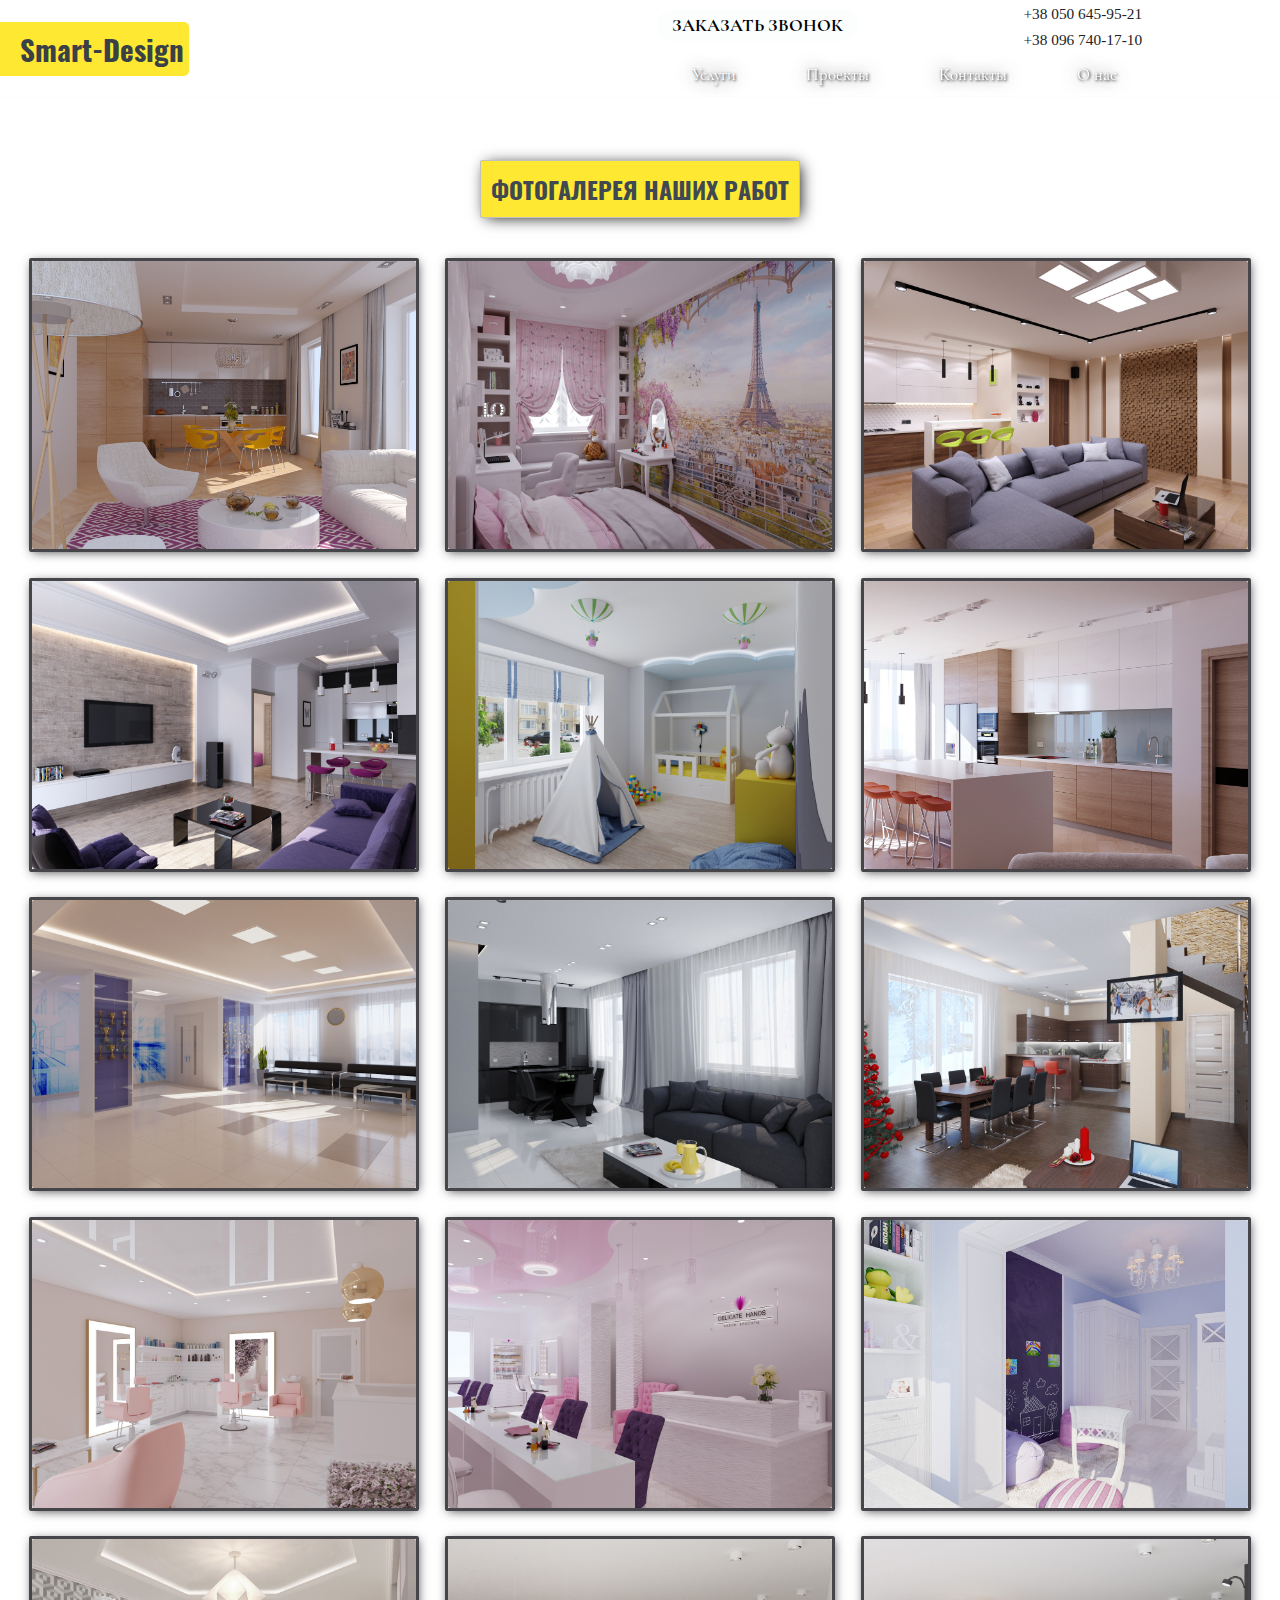
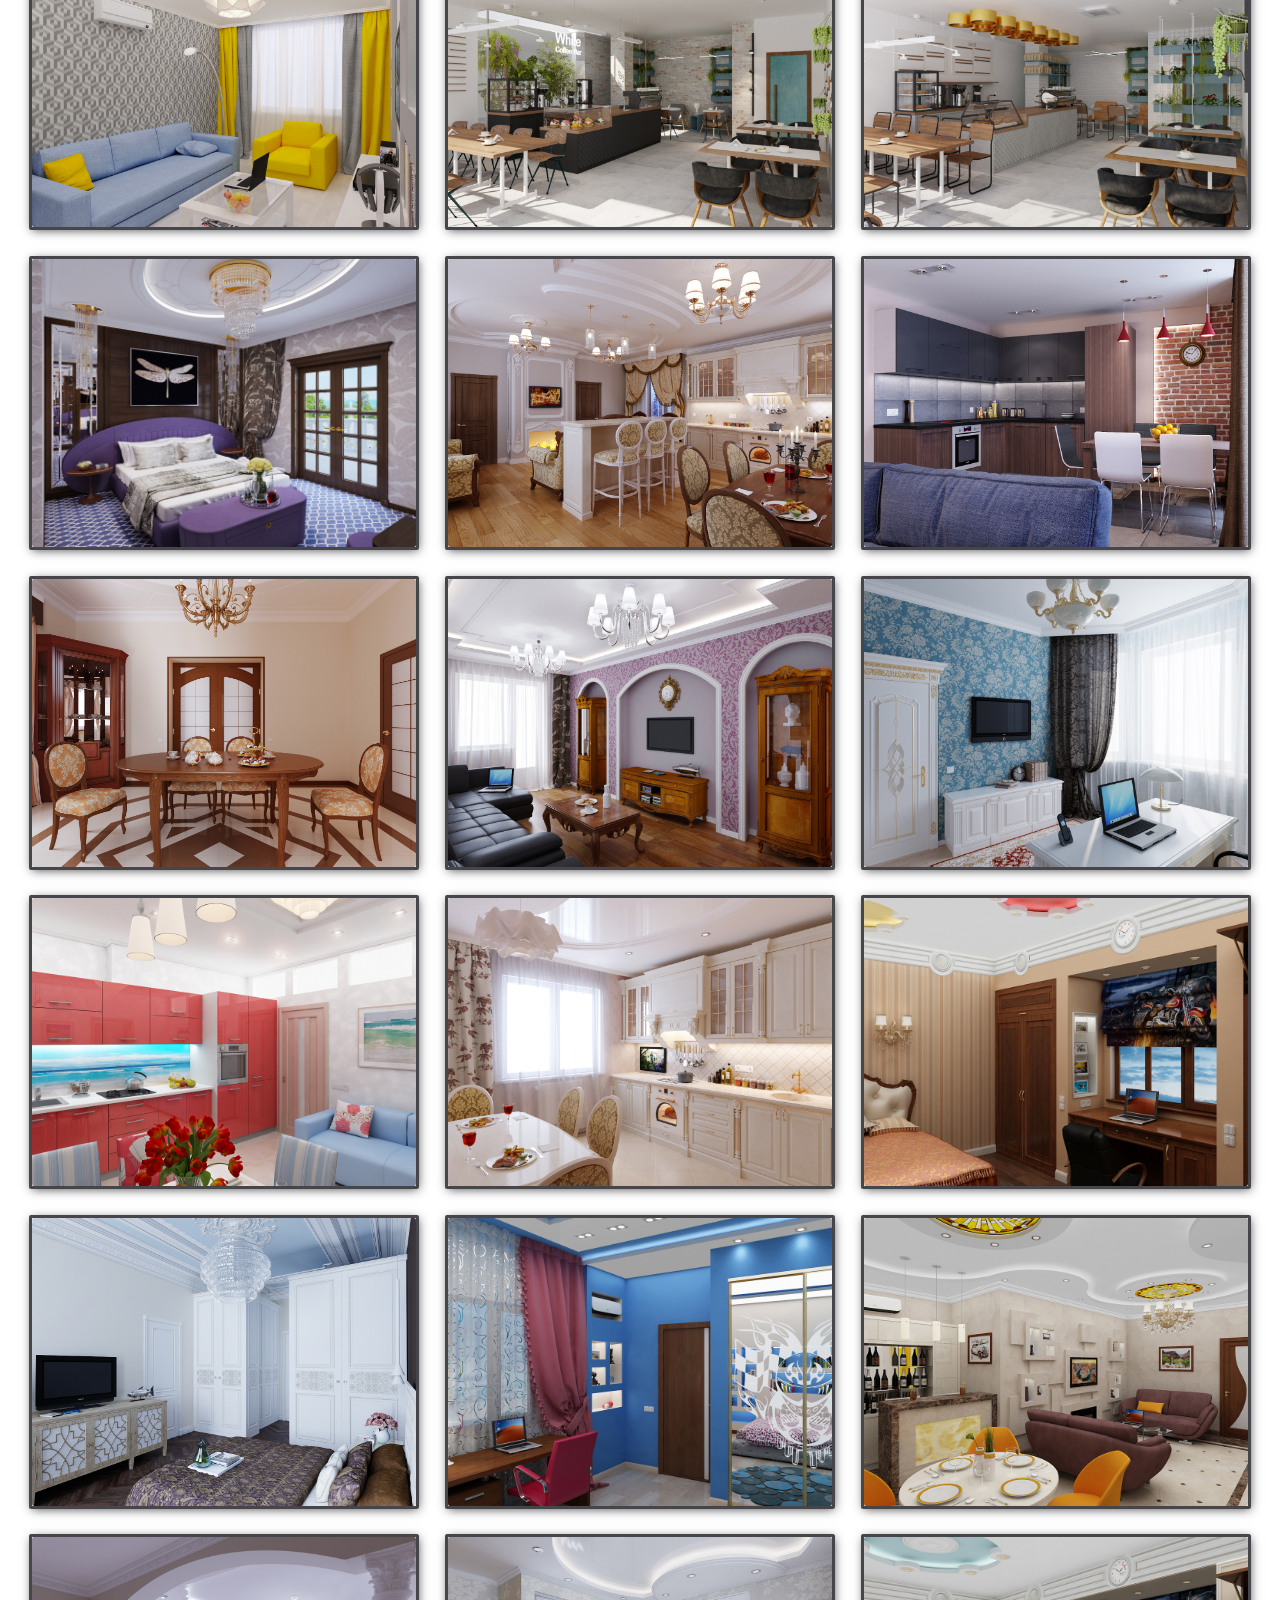
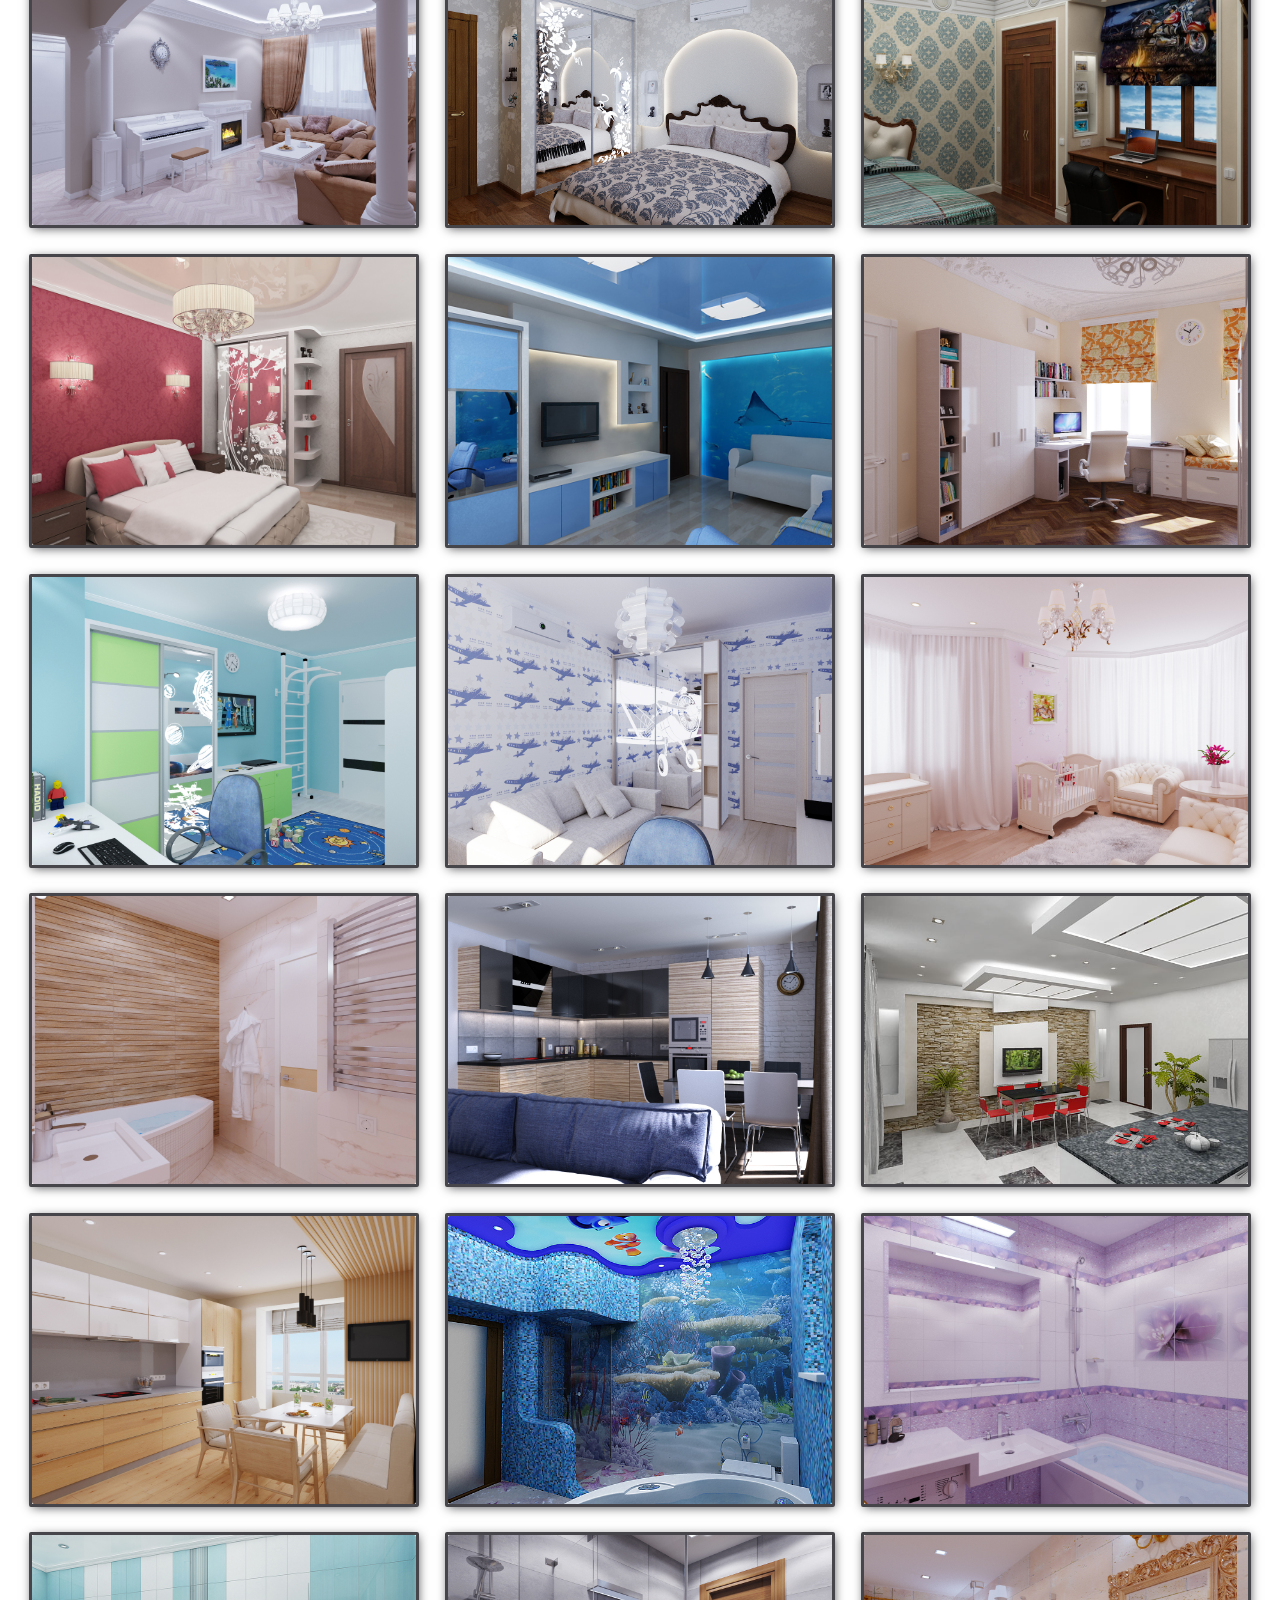
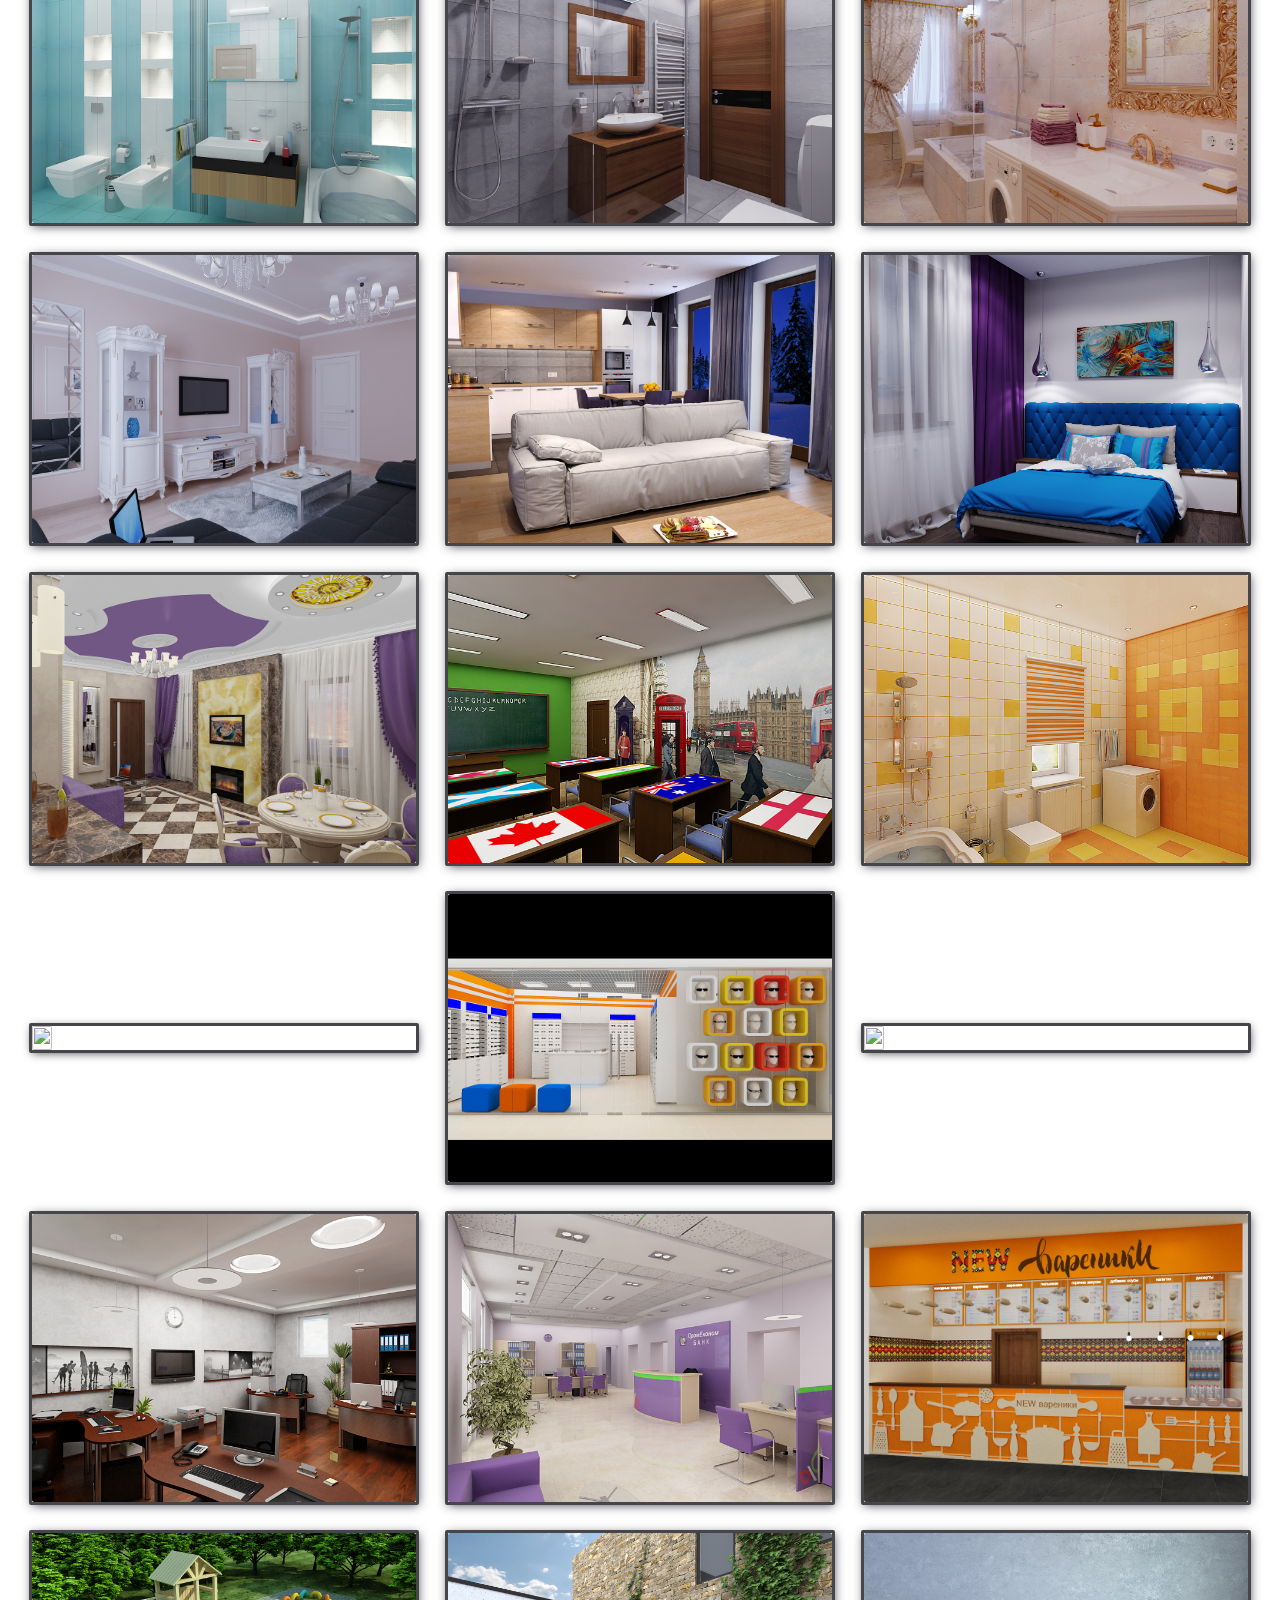
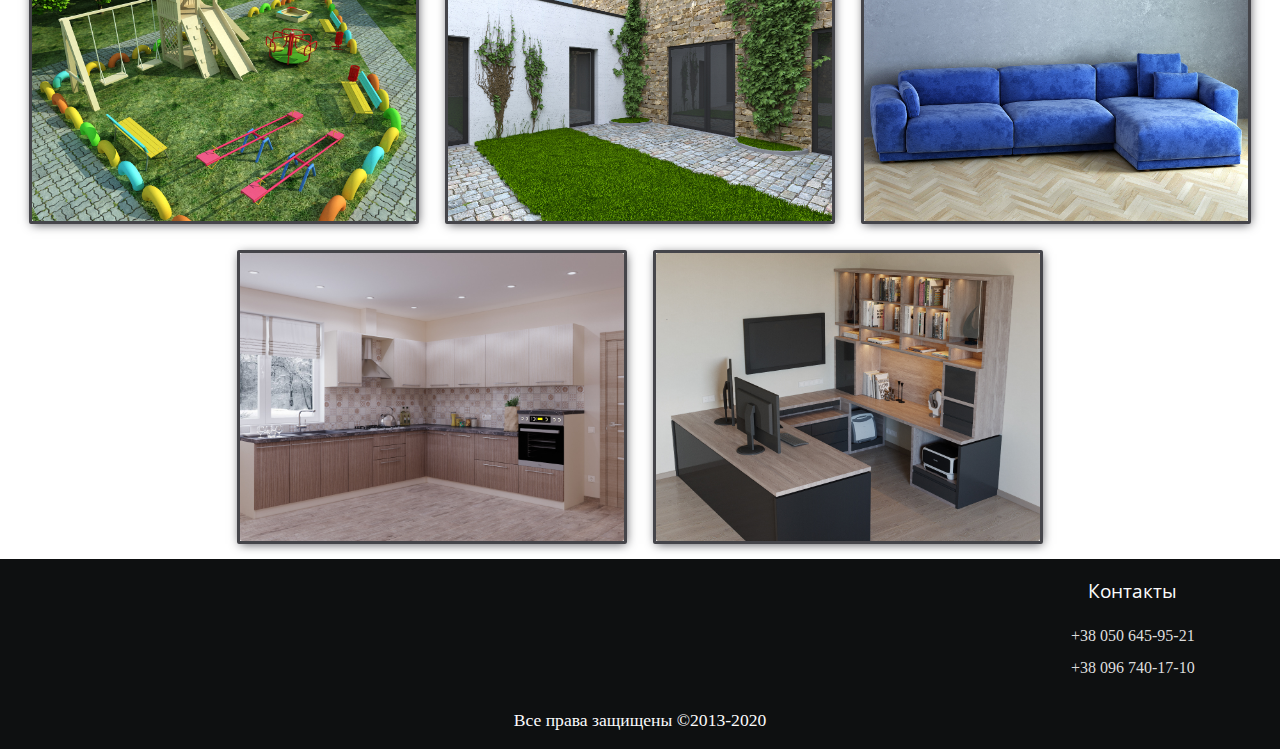
==== projects.index.html @ 676ca0ef "im commit" ====
<!DOCTYPE html>
<html lang="en">
<head>
	<meta charset="UTF-8">
	<title>Projects</title>
	<link rel="stylesheet" href="css/projects.style.css">
 	<link rel="stylesheet" href="css/fonts.css">
 	<link rel="stylesheet" href="css/fonts.css">
 	<link rel="stylesheet" href="css/jquery.fancybox.min.css" />
    <link rel="stylesheet" href="css/pushyMenu.css">
    <link rel="stylesheet" href="css/media.css">
</head>

<body>
	
	<header class="site-header push">  
    <div class="LogoMobile"><a href="/">Smart-Design</a></div>
    <nav class="menu">
        <div class="logoandAll">
        <div class="mainLogo"><h1><a href="/">Smart-Design</a></h1></div>
      
          <div class="dws-menu">
            <div class="phoneform">
              <span class="buttonn"><a href="#popup4" class="fill">Заказать звонок</a></span>
              <div class="phoneColor">
                <a href="tel:+38(050)645-95-21">+38 050 645-95-21</a><br>
                <a href="tel:+38(096)740-17-10">+38 096 740-17-10</a>
              </div>
            </div>

            <ul class="dws-main">
                <li class="services"><a href="#" class="btn btn-2">Услуги</a>
                    <ul class="sub1">
                             <li><a href="#" class="btn btn-4"><span>Дизайн Интерьера</span></a></li>
                             <li class="subb1"><a href="#" class="btn btn-4"><span>Изготовление Мебели</span></a>
                            <ul id="subb2">
                                <li><a href="#">Шкафы Купе</a></li>
                                <li><a href="#">Кухни</a></li>
                                <li><a href="#">Компьютерные столы</a></li>
                                <li><a href="#">Торговое оборудование</a></li>
                            </ul>
                    </li><!--- furniture --->
                    <li class="repairs"><a href="#" class="btn btn-4"><span>Ремонт</span></a>
                            <ul class="sub3">
                                <li><a href="#">Ремонт квартир</a></li> 
                            <li><a href="#">Ремонт офисов</a></li> 
                                <li><a href="#">Отделочные работы</a></li>
                                <li><a href="#">Гипсокартонные конструкции</a></li>
                                <li><a href="#">Натяжные потолки</a></li>
                            </ul>
                        </li>
                </ul>
              </li>
                  <li><a href="projects.index.html" class="btn btn-2">Проекты</a></li>
                      <li><a href="#" class="btn btn-2">Контакты</a></li>
                      <li><a href="#" class="btn btn-2">О нас</a></li>
                </ul>   
          
            
          </div><!-- dws-menu -->
      </div><!--- logoandAll --->
    </nav>
	</header>


    <div class="wrapback"></div>
<div class="wrapper">
<div class="wrap">

    <!-- Site Overlay -->
        <div class="site-overlay"></div>
  
          <!-- Menu Button -->
            <button class="menu-btn">&#9776;</button>
  
        <!-- Pushy Menu -->
        <nav class="pushy pushy-left" data-focus="#first-link">
            <div class="pushy-content">
                <ul>
                    <li class="pushy-submenu">
                        <button id="first-link">Услуги</button>
                        <ul>
                            <li ><a class="pushy-link" href="#">Дизайн интерьера</a></li>
                            <li class="pushy-submenu">
                                <button>Изготовление мебели</button>
                                <ul>
                                    <li class="pushy-link"><a href="#">Шкафы купе</a></li>
                                    <li class="pushy-link"><a href="#">Кухни</a></li>
                                    <li class="pushy-link"><a href="#">Компьютерные столы</a></li>
                                    <li class="pushy-link"><a href="#">Торговое оборудование</a></li>
                                </ul>
                            </li>
                            <li class="pushy-submenu">
                                <button>Ремонт</button>
                                <ul>
                                    <li><a class="pushy-link" href="#">Ремонт квартир</a></li> 
                                    <li><a class="pushy-link" href="#">Ремонт офисов</a></li> 
                                    <li><a class="pushy-link" href="#">Отделочные работы</a></li>
                                    <li><a class="pushy-link" href="#">Гипсокартонные конструкции</a></li>
                                    <li><a class="pushy-link" href="#">Натяжные потолки</a></li>
                                </ul>
                            </li>
                        </ul>
                    </li>
                    <li class="pushy-link"><a href="projects.index.html">Проекты</a></li>
                    <li class="pushy-link"><a href="#">Контакты</a></li>
                    <li class="pushy-link"><a href="#">О нас</a></li>
                </ul>
            </div>
        </nav>

	<div id="popup4" class="overlay">
          <div class="popup2">
            <h2>Оставьте Ваш номер и мы Вам перезвоним!</h2>
              <a class="close" href="#">&times;</a>
              <div class="contentss2">

                  <div class="col-sm-4">
                    <form action="" method="POST">

                      <div class="form-group">
                        <label for=""></label>
                        <input type="text" class="form-control" id="" name="user_name" placeholder="Ваше имя">
                      </div>
                    
                      <div class="form-group">
                        <label for=""></label>
                        <input type="number" class="form-control" id="" name="user_phone" placeholder="Ваш номер">
                      </div>
                    
                      <button type="submit" class="pulse">Отправить заявку</button>
                    </form>
                  </div><!-- .col-sm-4 -->
              </div>
          </div><!--- popup --->
        </div><!--- popup4 --->

        

       

    <a name="PhotoGallery"></a>
	<div class="project"><h2>Фотогалерея наших работ</h2></div>
    <!--  Links of Gallery  -->
<div class="gallery">
    <div class="gblock1">
        <div class="descr">
            <a class="title" data-caption="Фото 1" href="img/DesignFlats/LivingRoom/01.jpg" data-fancybox="gallery1"><p>Гостинная</p><p>32м2</p></a>
            <img src="img/DesignFlats/LivingRoom/01.jpg">
        </div>
            <span>
                <a data-caption="Фото 2" data-fancybox="gallery1" href="img/DesignFlats/LivingRoom/02.jpg">
                <img src="img/DesignFlats/LivingRoom/02.jpg"></a>
            </span>
            <span>
                <a data-caption="Фото 3" data-fancybox="gallery1" href="img/DesignFlats/LivingRoom/03.jpg">
                <img src="img/DesignFlats/LivingRoom/03.jpg"></a>
            </span>
            <span>
                <a data-caption="Фото 4" data-fancybox="gallery1" href="img/DesignFlats/LivingRoom/04.jpg">
                <img src="img/DesignFlats/LivingRoom/04.jpg"></a>
            </span>
            <span>
                <a data-caption="Фото 5" data-fancybox="gallery1" href="img/DesignFlats/LivingRoom/05.jpg">
                <img src="img/DesignFlats/LivingRoom/05.jpg"></a>
            </span>
            <span>
                <a data-caption="Фото 6" data-fancybox="gallery1" href="img/DesignFlats/LivingRoom/06.jpg">
                <img src="img/DesignFlats/LivingRoom/06.jpg"></a>
            </span>
        </div>

    <div class="gblock2">
        <div class="descr">
            <a class="title" data-caption="Фото 1" data-fancybox="gallery2"  href="img/DesignFlats/childrenRoom/01.jpg">
            <p>Детская для девочки</p><p>15м2</p></a><img src="img/DesignFlats/childrenRoom/01.jpg">
        </div>
            <span>
                <a data-caption="Фото 2" data-fancybox="gallery2" href="img/DesignFlats/childrenRoom/02.jpg">
                <img src="img/DesignFlats/childrenRoom/02.jpg"></a>
            </span>
            <span>
                <a data-caption="Фото 3" data-fancybox="gallery2" href="img/DesignFlats/childrenRoom/03.jpg">
                <img src="img/DesignFlats/childrenRoom/03.jpg"></a>
            </span>
            <span>
                <a data-caption="Фото 4" data-fancybox="gallery2" href="img/DesignFlats/childrenRoom/04.jpg">
                <img src="img/DesignFlats/childrenRoom/04.jpg"></a>
            </span>
            <span>
                <a data-caption="Фото 5" data-fancybox="gallery2" href="img/DesignFlats/childrenRoom/05.jpg">
                <img src="img/DesignFlats/childrenRoom/05.jpg"></a>
            </span>
            <span>
                <a data-caption="Фото 6" data-fancybox="gallery2" href="img/DesignFlats/childrenRoom/06.jpg">
                <img src="img/DesignFlats/childrenRoom/06.jpg"></a>
            </span>
    </div>

    <div class="gblock3">
        <div class="descr">
            <a class="title" data-caption="Фото 1" data-fancybox="gallery3"  href="img/DesignFlats/LivingRoom2/02.jpg">
            <p>Гостинная</p><p>15м2</p></a><img src="img/DesignFlats/LivingRoom2/02.jpg">
        </div>
            <span>
                <a data-caption="Фото 2" data-fancybox="gallery3" href="img/DesignFlats/LivingRoom2/01.jpg">
                <img src="img/DesignFlats/LivingRoom2/01.jpg"></a>
            </span>
            <span>
                <a data-caption="Фото 3" data-fancybox="gallery3" href="img/DesignFlats/LivingRoom2/03.jpg">
                <img src="img/DesignFlats/LivingRoom2/03.jpg"></a>
            </span>
            <span>
                <a data-caption="Фото 4" data-fancybox="gallery3" href="img/DesignFlats/LivingRoom2/04.jpg">
                <img src="img/DesignFlats/LivingRoom2/04.jpg"></a>
            </span>
            <span>
                <a data-caption="Фото 5" data-fancybox="gallery3" href="img/DesignFlats/LivingRoom2/05.jpg">
                <img src="img/DesignFlats/LivingRoom2/05.jpg"></a>
            </span>
            <span>
                <a data-caption="Фото 6" data-fancybox="gallery3" href="img/DesignFlats/LivingRoom2/06.jpg">
                <img src="img/DesignFlats/LivingRoom2/06.jpg"></a>
            </span>
    </div>

    
</div><!-- Gallery -->



<!---- GALLERY2 ---->
<div class="gallery">
    <div class="gblock1">
        <div class="descr">
            <a class="title" data-caption="Фото 1" data-fancybox="gallery4"  href="img/DesignFlats/apartment/01.jpg">
            <p>Гостинная</p><p>19м2</p></a><img src="img/DesignFlats/apartment/01.jpg">
        </div>
            <span>
                <a data-caption="Фото 2" data-fancybox="gallery4" href="img/DesignFlats/apartment/02.jpg">
                <img src="img/DesignFlats/apartment/02.jpg"></a>
            </span>
            <span>
                <a data-caption="Фото 3" data-fancybox="gallery4" href="img/DesignFlats/apartment/03.jpg">
                <img src="img/DesignFlats/apartment/03.jpg"></a>
            </span>
            <span>
                <a data-caption="Фото 4" data-fancybox="gallery4" href="img/DesignFlats/apartment/04.jpg">
                <img src="img/DesignFlats/apartment/04.jpg"></a>
            </span>
            <span>
                <a data-caption="Фото 5" data-fancybox="gallery4" href="img/DesignFlats/apartment/05.jpg">
                <img src="img/DesignFlats/apartment/05.jpg"></a>
            </span>
            <span>
                <a data-caption="Фото 6" data-fancybox="gallery4" href="img/DesignFlats/apartment/06.jpg">
                <img src="img/DesignFlats/apartment/06.jpg"></a>
            </span>
            <span>
                <a data-caption="Фото 6" data-fancybox="gallery4" href="img/DesignFlats/apartment/07.jpg">
                <img src="img/DesignFlats/apartment/07.jpg"></a>
            </span>
            <span>
                <a data-caption="Фото 6" data-fancybox="gallery4" href="img/DesignFlats/apartment/08.jpg">
                <img src="img/DesignFlats/apartment/08.jpg"></a>
            </span>
            <span>
                <a data-caption="Фото 6" data-fancybox="gallery4" href="img/DesignFlats/apartment/09.jpg">
                <img src="img/DesignFlats/apartment/09.jpg"></a>
            </span>
            <span>
                <a data-caption="Фото 6" data-fancybox="gallery4" href="img/DesignFlats/apartment/10.jpg">
                <img src="img/DesignFlats/apartment/10.jpg"></a>
            </span>
            <span>
                <a data-caption="Фото 6" data-fancybox="gallery4" href="img/DesignFlats/apartment/11.jpg">
                <img src="img/DesignFlats/apartment/11.jpg"></a>
            </span>
            <span>
                <a data-caption="Фото 6" data-fancybox="gallery4" href="img/DesignFlats/apartment/12.jpg">
                <img src="img/DesignFlats/apartment/12.jpg"></a>
            </span>
            <span>
                <a data-caption="Фото 6" data-fancybox="gallery4" href="img/DesignFlats/apartment/13.jpg">
                <img src="img/DesignFlats/apartment/13.jpg"></a>
            </span>
    </div>
    <div class="gblock2">
        <div class="descr">
            <a class="title" data-caption="Фото 1" data-fancybox="gallery5"  href="img/DesignFlats/childrenRoom2/01.jpg">
            <p>Детская комната</p><p>23м2</p></a><img src="img/DesignFlats/childrenRoom2/01.jpg">
        </div>
            <span>
                <a data-caption="Фото 2" data-fancybox="gallery5" href="img/DesignFlats/childrenRoom2/02.jpg">
                <img src="img/DesignFlats/childrenRoom2/02.jpg"></a>
            </span>
            <span>
                <a data-caption="Фото 3" data-fancybox="gallery5" href="img/DesignFlats/childrenRoom2/03.jpg">
                <img src="img/DesignFlats/childrenRoom2/03.jpg"></a>
            </span>
            <span>
                <a data-caption="Фото 4" data-fancybox="gallery5" href="img/DesignFlats/childrenRoom2/04.jpg">
                <img src="img/DesignFlats/childrenRoom2/04.jpg"></a>
            </span>
            <span>
                <a data-caption="Фото 5" data-fancybox="gallery5" href="img/DesignFlats/childrenRoom2/05.jpg">
                <img src="img/DesignFlats/childrenRoom2/05.jpg"></a>
            </span>
            <span>
                <a data-caption="Фото 6" data-fancybox="gallery5" href="img/DesignFlats/childrenRoom2/06.jpg">
                <img src="img/DesignFlats/childrenRoom2/06.jpg"></a>
            </span>
            <span>
                <a data-caption="Фото 6" data-fancybox="gallery5" href="img/DesignFlats/childrenRoom2/07.jpg">
                <img src="img/DesignFlats/childrenRoom2/07.jpg"></a>
            </span>
            <span>
                <a data-caption="Фото 6" data-fancybox="gallery5" href="img/DesignFlats/childrenRoom2/08.jpg">
                <img src="img/DesignFlats/childrenRoom2/08.jpg"></a>
            </span>
    </div>
    <div class="gblock3">
        <div class="descr">
            <a class="title" data-caption="Фото 1" data-fancybox="gallery6"  href="img/DesignFlats/livingRoom-kitchen-diningRoom/01.jpg">
            <p>Детская комната</p><p>23м2</p></a><img src="img/DesignFlats/livingRoom-kitchen-diningRoom/01.jpg">
        </div>
            <span>
                <a data-caption="Фото 2" data-fancybox="gallery6" href="img/DesignFlats/livingRoom-kitchen-diningRoom/02.jpg">
                <img src="img/DesignFlats/livingRoom-kitchen-diningRoom/02.jpg"></a>
            </span>
            <span>
                <a data-caption="Фото 3" data-fancybox="gallery6" href="img/DesignFlats/livingRoom-kitchen-diningRoom/03.jpg">
                <img src="img/DesignFlats/livingRoom-kitchen-diningRoom/03.jpg"></a>
            </span>
            <span>
                <a data-caption="Фото 4" data-fancybox="gallery6" href="img/DesignFlats/livingRoom-kitchen-diningRoom/04.jpg">
                <img src="img/DesignFlats/livingRoom-kitchen-diningRoom/04.jpg"></a>
            </span>
            <span>
                <a data-caption="Фото 5" data-fancybox="gallery6" href="img/DesignFlats/livingRoom-kitchen-diningRoom/05.jpg">
                <img src="img/DesignFlats/livingRoom-kitchen-diningRoom/05.jpg"></a>
            </span>
            <span>
                <a data-caption="Фото 6" data-fancybox="gallery6" href="img/DesignFlats/slivingRoom-kitchen-diningRoom/06.jpg">
                <img src="img/DesignFlats/livingRoom-kitchen-diningRoom/06.jpg"></a>
            </span>
            <span>
                <a data-caption="Фото 7" data-fancybox="gallery6" href="img/DesignFlats/livingRoom-kitchen-diningRoom/07.jpg">
                <img src="img/DesignFlats/livingRoom-kitchen-diningRoom/07.jpg"></a>
            </span>
            <span>
                <a data-caption="Фото 8" data-fancybox="gallery6" href="img/DesignFlats/livingRoom-kitchen-diningRoom/08.jpg">
                <img src="img/DesignFlats/livingRoom-kitchen-diningRoom/08.jpg"></a>
            </span>
    </div>
</div>



<!---- GALLERY3 ---->




<div class="gallery">
    <div class="gblock1">
        <div class="descr">
            <a class="title" data-caption="Фото 1" data-fancybox="gallery7"  href="img/DesignFlats/lobby/01.jpg">
            <p>Детская комната</p><p>23м2</p></a><img src="img/DesignFlats/lobby/01.jpg">
        </div>
            <span>
                <a data-caption="Фото 2"data-fancybox="gallery7" href="img/DesignFlats/lobby/02.jpg">
                <img src="img/DesignFlats/lobby/02.jpg"></a>
            </span>
            <span>
                <a data-caption="Фото 3"data-fancybox="gallery7" href="img/DesignFlats/lobby/03.jpg">
                <img src="img/DesignFlats/lobby/03.jpg"></a>
            </span>
            <span>
                <a data-caption="Фото 4"data-fancybox="gallery7" href="img/DesignFlats/lobby/04.jpg">
                <img src="img/DesignFlats/lobby/04.jpg"></a>
            </span>
            <span>
                <a data-caption="Фото 5"data-fancybox="gallery7" href="img/DesignFlats/lobby/05.jpg">
                <img src="img/DesignFlats/lobby/05.jpg"></a>
            </span>
            <span>
                <a data-caption="Фото 6"data-fancybox="gallery7" href="img/DesignFlats/lobby/06.jpg">
                <img src="img/DesignFlats/lobby/06.jpg"></a>
            </span>
            <span>
                <a data-caption="Фото 7"data-fancybox="gallery7" href="img/DesignFlats/lobby/07.jpg">
                <img src="img/DesignFlats/lobby/07.jpg"></a>
            </span>
            <span>
                <a data-caption="Фото 8"data-fancybox="gallery7" href="img/DesignFlats/lobby/08.jpg">
                <img src="img/DesignFlats/lobby/08.jpg"></a>
            </span>
    </div>
    <div class="gblock2">
        <div class="descr">
            <a class="title" data-caption="Фото 1" data-fancybox="gallery8"  href="img/DesignFlats/apartment2/01.jpg">
            <p>Детская комната</p><p>23м2</p></a><img src="img/DesignFlats/apartment2/01.jpg">
        </div>
            <span>
                <a data-caption="Фото 2"data-fancybox="gallery8" href="img/DesignFlats/apartment2/02.jpg">
                <img src="img/DesignFlats/apartment2/02.jpg"></a>
            </span>
            <span>
                <a data-caption="Фото 3"data-fancybox="gallery8" href="img/DesignFlats/apartment2/03.jpg">
                <img src="img/DesignFlats/apartment2/03.jpg"></a>
            </span>
            <span>
                <a data-caption="Фото 4"data-fancybox="gallery8" href="img/DesignFlats/apartment2/04.jpg">
                <img src="img/DesignFlats/apartment2/04.jpg"></a>
            </span>
            <span>
                <a data-caption="Фото 5"data-fancybox="gallery8" href="img/DesignFlats/apartment2/05.jpg">
                <img src="img/DesignFlats/apartment2/05.jpg"></a>
            </span>
            <span>
                <a data-caption="Фото 6"data-fancybox="gallery8" href="img/DesignFlats/apartment2/06.jpg">
                <img src="img/DesignFlats/apartment2/06.jpg"></a>
            </span>
            <span>
                <a data-caption="Фото 7"data-fancybox="gallery8" href="img/DesignFlats/apartment2/07.jpg">
                <img src="img/DesignFlats/apartment2/07.jpg"></a>
            </span>
            <span>
                <a data-caption="Фото 8"data-fancybox="gallery8" href="img/DesignFlats/apartment2/08.jpg">
                <img src="img/DesignFlats/apartment2/08.jpg"></a>
            </span>
            <span>
                <a data-caption="Фото 8"data-fancybox="gallery8" href="img/DesignFlats/apartment2/09.jpg">
                <img src="img/DesignFlats/apartment2/09.jpg"></a>
            </span>
    </div>
    <div class="gblock3">
        <div class="descr">
            <a class="title" data-caption="Фото 1" data-fancybox="gallery9"  href="img/DesignFlats/livingRoom3/01.jpg">
            <p>Детская комната</p><p>23м2</p></a><img src="img/DesignFlats/livingRoom3/01.jpg">
        </div>
            <span>
                <a data-caption="Фото 2" data-fancybox="gallery9" href="img/DesignFlats/livingRoom3/02.jpg">
                <img src="img/DesignFlats/livingRoom3/02.jpg"></a>
            </span>
            <span>
                <a data-caption="Фото 3"data-fancybox="gallery9" href="img/DesignFlats/livingRoom3/03.jpg">
                <img src="img/DesignFlats/livingRoom3/03.jpg"></a>
            </span>
            <span>
                <a data-caption="Фото 4"data-fancybox="gallery9" href="img/DesignFlats/livingRoom3/04.jpg">
                <img src="img/DesignFlats/livingRoom3/04.jpg"></a>
            </span>
            <span>
                <a data-caption="Фото 5"data-fancybox="gallery9" href="img/DesignFlats/livingRoom3/05.jpg">
                <img src="img/DesignFlats/livingRoom3/05.jpg"></a>
            </span>
            <span>
                <a data-caption="Фото 6"data-fancybox="gallery9" href="img/DesignFlats/livingRoom3/06.jpg">
                <img src="img/DesignFlats/livingRoom3/06.jpg"></a>
            </span>
            <span>
                <a data-caption="Фото 7"data-fancybox="gallery9" href="img/DesignFlats/livingRoom3/07.jpg">
                <img src="img/DesignFlats/livingRoom3/07.jpg"></a>
            </span>
            <span>
                <a data-caption="Фото 8"data-fancybox="gallery9" href="img/DesignFlats/livingRoom3/08.jpg">
                <img src="img/DesignFlats/livingRoom3/08.jpg"></a>
            </span>
            <span>
                <a data-caption="Фото 9"data-fancybox="gallery9" href="img/DesignFlats/livingRoom3/09.jpg">
                <img src="img/DesignFlats/livingRoom3/09.jpg"></a>
            </span>
    </div>
</div>




<!---- GALLERY4 ---->




<div class="gallery">
    <div class="gblock1">
        <div class="descr">
            <a class="title" data-caption="Фото 1" data-fancybox="gallery10"  href="img/DesignFlats/beautySaloon/01.jpg">
            <p>Салон красоты</p><p>23м2</p></a><img src="img/DesignFlats/beautySaloon/01.jpg">
        </div>
            <span>
                <a data-caption="Фото 2" data-fancybox="gallery10" href="img/DesignFlats/beautySaloon/02.jpg">
                <img src="img/DesignFlats/beautySaloon/02.jpg"></a>
            </span>
            <span>
                <a data-caption="Фото 3" data-fancybox="gallery10" href="img/DesignFlats/beautySaloon/03.jpg">
                <img src="img/DesignFlats/beautySaloon/03.jpg"></a>
            </span>
            <span>
                <a data-caption="Фото 4" data-fancybox="gallery10" href="img/DesignFlats/beautySaloon/04.jpg">
                <img src="img/DesignFlats/beautySaloon/04.jpg"></a>
            </span>
            <span>
                <a data-caption="Фото 5" data-fancybox="gallery10" href="img/DesignFlats/beautySaloon/05.jpg">
                <img src="img/DesignFlats/beautySaloon/05.jpg"></a>
            </span>
            <span>
                <a data-caption="Фото 6" data-fancybox="gallery10" href="img/DesignFlats/beautySaloon/06.jpg">
                <img src="img/DesignFlats/beautySaloon/06.jpg"></a>
            </span>
            <span>
                <a data-caption="Фото 7" data-fancybox="gallery10" href="img/DesignFlats/beautySaloon/07.jpg">
                <img src="img/DesignFlats/beautySaloon/07.jpg"></a>
            </span>
            <span>
                <a data-caption="Фото 8" data-fancybox="gallery10" href="img/DesignFlats/beautySaloon/08.jpg">
                <img src="img/DesignFlats/beautySaloon/08.jpg"></a>
            </span>
            <span>
                <a data-caption="Фото 9" data-fancybox="gallery10" href="img/DesignFlats/beautySaloon/09.jpg">
                <img src="img/DesignFlats/beautySaloon/09.jpg"></a>
            </span>
            <span>
                <a data-caption="Фото 10" data-fancybox="gallery10" href="img/DesignFlats/beautySaloon/010.jpg">
                <img src="img/DesignFlats/beautySaloon/010.jpg"></a>
            </span>
            <span>
                <a data-caption="Фото 11" data-fancybox="gallery10" href="img/DesignFlats/beautySaloon/011.jpg">
                <img src="img/DesignFlats/beautySaloon/011.jpg"></a>
            </span>
            <span>
                <a data-caption="Фото 12" data-fancybox="gallery10" href="img/DesignFlats/beautySaloon/012.jpg">
                <img src="img/DesignFlats/beautySaloon/012.jpg"></a>
            </span>
    </div>
    <div class="gblock2">
        <div class="descr">
            <a class="title" data-caption="Фото 1" data-fancybox="gallery11"  href="img/DesignFlats/beautySaloon2/01.jpg">
            <p>Салон красоты</p><p>23м2</p></a><img src="img/DesignFlats/beautySaloon2/01.jpg">
        </div>
            <span>
                <a data-caption="Фото 2"data-fancybox="gallery11" href="img/DesignFlats/beautySaloon2/02.jpg">
                <img src="img/DesignFlats/beautySaloon2/02.jpg"></a>
            </span>
            <span>
                <a data-caption="Фото 3"data-fancybox="gallery11" href="img/DesignFlats/beautySaloon2/03.jpg">
                <img src="img/DesignFlats/beautySaloon2/03.jpg"></a>
            </span>
            <span>
                <a data-caption="Фото 4"data-fancybox="gallery11" href="img/DesignFlats/beautySaloon2/04.jpg">
                <img src="img/DesignFlats/beautySaloon2/04.jpg"></a>
            </span>
            <span>
                <a data-caption="Фото 5"data-fancybox="gallery11" href="img/DesignFlats/beautySaloon2/05.jpg">
                <img src="img/DesignFlats/beautySaloon2/05.jpg"></a>
            </span>
            <span>
                <a data-caption="Фото 6"data-fancybox="gallery11" href="img/DesignFlats/beautySaloon2/06.jpg">
                <img src="img/DesignFlats/beautySaloon2/06.jpg"></a>
            </span>
            <span>
                <a data-caption="Фото 7"data-fancybox="gallery11" href="img/DesignFlats/beautySaloon2/07.jpg">
                <img src="img/DesignFlats/beautySaloon2/07.jpg"></a>
            </span>
            <span>
                <a data-caption="Фото 8"data-fancybox="gallery11" href="img/DesignFlats/beautySaloon2/08.jpg">
                <img src="img/DesignFlats/beautySaloon2/08.jpg"></a>
            </span>
    </div>
    <div class="gblock3">
        <div class="descr">
            <a class="title" data-caption="Фото 1" data-fancybox="gallery12"  href="img/DesignFlats/childrenRoom3/01.jpg">
            <p>Салон красоты</p><p>23м2</p></a><img src="img/DesignFlats/childrenRoom3/01.jpg">
        </div>
            <span>
                <a data-caption="Фото 2"data-fancybox="gallery12" href="img/DesignFlats/childrenRoom3/02.jpg">
                <img src="img/DesignFlats/childrenRoom3/02.jpg"></a>
            </span>
            <span>
                <a data-caption="Фото 3"data-fancybox="gallery12" href="img/DesignFlats/childrenRoom3/03.jpg">
                <img src="img/DesignFlats/childrenRoom3/03.jpg"></a>
            </span>
    </div>
</div>



<!---- GALLERY5 ---->



<div class="gallery">
    <div class="gblock1">
        <div class="descr">
            <a class="title" data-caption="Фото 1" data-fancybox="gallery13"  href="img/DesignFlats/livingRoom4/01.jpg">
            <p>Салон красоты</p><p>23м2</p></a><img src="img/DesignFlats/livingRoom4/01.jpg">
        </div>
            <span>
                <a data-caption="Фото 2" data-fancybox="gallery13" href="img/DesignFlats/livingRoom4/02.jpg">
                <img src="img/DesignFlats/livingRoom4/02.jpg"></a>
            </span>
            <span>
                <a data-caption="Фото 3" data-fancybox="gallery13" href="img/DesignFlats/livingRoom4/03.jpg">
                <img src="img/DesignFlats/livingRoom4/03.jpg"></a>
            </span>
            <span>
                <a data-caption="Фото 4" data-fancybox="gallery13" href="img/DesignFlats/livingRoom4/04.jpg">
                <img src="img/DesignFlats/livingRoom4/04.jpg"></a>
            </span>
    </div>
    <div class="gblock2">
        <div class="descr">
            <a class="title" data-caption="Фото 1" data-fancybox="gallery14"  href="img/DesignFlats/Cafe/01.jpg">
            <p>Салон красоты</p><p>23м2</p></a><img src="img/DesignFlats/Cafe/01.jpg">
        </div>
            <span>
                <a data-caption="Фото 2" data-fancybox="gallery14" href="img/DesignFlats/Cafe/02.jpg">
                <img src="img/DesignFlats/Cafe/02.jpg"></a>
            </span>
            <span>
                <a data-caption="Фото 3" data-fancybox="gallery14" href="img/DesignFlats/Cafe/03.jpg">
                <img src="img/DesignFlats/Cafe/03.jpg"></a>
            </span>
            <span>
                <a data-caption="Фото 4" data-fancybox="gallery14" href="img/DesignFlats/Cafe/04.jpg">
                <img src="img/DesignFlats/Cafe/04.jpg"></a>
            </span>
            <span>
                <a data-caption="Фото 5" data-fancybox="gallery14" href="img/DesignFlats/Cafe/05.jpg">
                <img src="img/DesignFlats/Cafe/05.jpg"></a>
            </span>
            <span>
                <a data-caption="Фото 6" data-fancybox="gallery14" href="img/DesignFlats/Cafe/06.jpg">
                <img src="img/DesignFlats/Cafe/06.jpg"></a>
            </span>
    </div>
    <div class="gblock3">
        <div class="descr">
            <a class="title" data-caption="Фото 1" data-fancybox="gallery15"  href="img/DesignFlats/Cafe2/01.jpg">
            <p>Салон красоты</p><p>23м2</p></a><img src="img/DesignFlats/Cafe2/01.jpg">
        </div>
            <span>
                <a data-caption="Фото 2" data-fancybox="gallery15" href="img/DesignFlats/Cafe2/02.jpg">
                <img src="img/DesignFlats/Cafe2/02.jpg"></a>
            </span>
            <span>
                <a data-caption="Фото 3" data-fancybox="gallery15" href="img/DesignFlats/Cafe2/03.jpg">
                <img src="img/DesignFlats/Cafe2/03.jpg"></a>
            </span>
            <span>
                <a data-caption="Фото 4" data-fancybox="gallery15" href="img/DesignFlats/Cafe2/04.jpg">
                <img src="img/DesignFlats/Cafe2/04.jpg"></a>
            </span>
            <span>
                <a data-caption="Фото 5" data-fancybox="gallery15" href="img/DesignFlats/Cafe2/05.jpg">
                <img src="img/DesignFlats/Cafe2/05.jpg"></a>
            </span>
            <span>
                <a data-caption="Фото 6" data-fancybox="gallery15" href="img/DesignFlats/Cafe2/06.jpg">
                <img src="img/DesignFlats/Cafe2/06.jpg"></a>
            </span>
    </div>
</div>




<!---- GALLERY6 ---->




<div class="gallery">
    <div class="gblock1">
        <div class="descr">
            <a class="title" data-caption="Фото 1" data-fancybox="gallery16"  href="img/DesignFlats/bedroom/01.jpg">
            <p>Салон красоты</p><p>23м2</p></a><img src="img/DesignFlats/bedroom/01.jpg">
        </div>
            <span>
                <a data-caption="Фото 2" data-fancybox="gallery16" href="img/DesignFlats/bedroom/02.jpg">
                <img src="img/DesignFlats/bedroom/02.jpg"></a>
            </span>
    </div>
    <div class="gblock2">
        <div class="descr">
            <a class="title" data-caption="Фото 1" data-fancybox="gallery17"  href="img/DesignFlats/livingRoom-kitchen-diningRoom2/01.jpg">
            <p>Салон красоты</p><p>23м2</p></a><img src="img/DesignFlats/livingRoom-kitchen-diningRoom2/01.jpg">
        </div>
        <span>
            <a data-caption="Фото 2" data-fancybox="gallery17" href="img/DesignFlats/livingRoom-kitchen-diningRoom2/02.jpg">
            <img src="img/DesignFlats/livingRoom-kitchen-diningRoom2/02.jpg"></a>
        </span>
        <span>
            <a data-caption="Фото 2" data-fancybox="gallery17" href="img/DesignFlats/livingRoom-kitchen-diningRoom2/03.jpg">
            <img src="img/DesignFlats/livingRoom-kitchen-diningRoom2/03.jpg"></a>
        </span>
        <span>
            <a data-caption="Фото 2" data-fancybox="gallery17" href="img/DesignFlats/livingRoom-kitchen-diningRoom2/04.jpg">
            <img src="img/DesignFlats/livingRoom-kitchen-diningRoom2/04.jpg"></a>
        </span>
    </div>

    <div class="gblock3">
        <div class="descr">
            <a class="title" data-caption="Фото 1" data-fancybox="gallery18"  href="img/DesignFlats/livingRoom5/01.jpg">
            <p>Салон красоты</p><p>23м2</p></a><img src="img/DesignFlats/livingRoom5/01.jpg">
        </div>
        <span>
            <a data-caption="Фото 2" data-fancybox="gallery18" href="img/DesignFlats/livingRoom5/02.jpg">
            <img src="img/DesignFlats/livingRoom5/02.jpg"></a>
        </span>
        <span>
            <a data-caption="Фото 2" data-fancybox="gallery18" href="img/DesignFlats/livingRoom5/03.jpg">
            <img src="img/DesignFlats/livingRoom5/03.jpg"></a>
        </span>
        <span>
            <a data-caption="Фото 2" data-fancybox="gallery18" href="img/DesignFlats/livingRoom5/04.jpg">
            <img src="img/DesignFlats/livingRoom5/04.jpg"></a>
        </span>
    </div>
</div>

<!---- GALLERY7 ---->

<div class="gallery">
    <div class="gblock1">
        <div class="descr">
            <a class="title" data-caption="Фото 1" data-fancybox="gallery19"  href="img/DesignFlats/canteen/01.jpg">
            <p>Салон красоты</p><p>23м2</p></a><img src="img/DesignFlats/canteen/01.jpg">
        </div>
            <span>
                <a data-caption="Фото 2" data-fancybox="gallery19" href="img/DesignFlats/canteen/02.jpg">
                <img src="img/DesignFlats/canteen/02.jpg"></a>
            </span>
    </div>
    
    <div class="gblock2">
        <div class="descr">
            <a class="title" data-caption="Фото 1" data-fancybox="gallery20"  href="img/DesignFlats/livingRoom6/01.jpg">
            <p>Салон красоты</p><p>23м2</p></a><img src="img/DesignFlats/livingRoom6/01.jpg">
        </div>
        <span>
            <a data-caption="Фото 2" data-fancybox="gallery20" href="img/DesignFlats/livingRoom6/02.jpg">
            <img src="img/DesignFlats/livingRoom6/02.jpg"></a>
        </span>
        <span>
            <a data-caption="Фото 2" data-fancybox="gallery20" href="img/DesignFlats/livingRoom6/03.jpg">
            <img src="img/DesignFlats/livingRoom6/03.jpg"></a>
        </span>
        <span>
            <a data-caption="Фото 2" data-fancybox="gallery20" href="img/DesignFlats/livingRoom6/04.jpg">
            <img src="img/DesignFlats/livingRoom6/04.jpg"></a>
        </span>
        <span>
            <a data-caption="Фото 2" data-fancybox="gallery20" href="img/DesignFlats/livingRoom6/05.jpg">
            <img src="img/DesignFlats/livingRoom6/05.jpg"></a>
        </span>
    </div>

    <div class="gblock3">
        <div class="descr">
            <a class="title" data-caption="Фото 1" data-fancybox="gallery21"  href="img/DesignFlats/cabinet/01.jpg">
            <p>Салон красоты</p><p>23м2</p></a><img src="img/DesignFlats/cabinet/01.jpg">
        </div>
        <span>
            <a data-caption="Фото 2" data-fancybox="gallery21" href="img/DesignFlats/cabinet/02.jpg">
            <img src="img/DesignFlats/cabinet/02.jpg"></a>
        </span>
        <span>
            <a data-caption="Фото 3" data-fancybox="gallery21" href="img/DesignFlats/cabinet/03.jpg">
            <img src="img/DesignFlats/cabinet/03.jpg"></a>
        </span>
        
    </div>
</div>


<!---- GALLERY8 ---->

<div class="gallery">
    <div class="gblock1">
        <div class="descr">
            <a class="title" data-caption="Фото 1" data-fancybox="gallery22"  href="img/DesignFlats/kitchen/01.jpg">
            <p>Салон красоты</p><p>23м2</p></a><img src="img/DesignFlats/kitchen/01.jpg">
        </div>
            <span>
                <a data-caption="Фото 2" data-fancybox="gallery22" href="img/DesignFlats/kitchen/02.jpg">
                <img src="img/DesignFlats/kitchen/02.jpg"></a>
            </span>
            <span>
                <a data-caption="Фото 2" data-fancybox="gallery22" href="img/DesignFlats/kitchen/03.jpg">
                <img src="img/DesignFlats/kitchen/03.jpg"></a>
            </span>
    </div>
    
    <div class="gblock2">
        <div class="descr">
            <a class="title" data-caption="Фото 1" data-fancybox="gallery23"  href="img/DesignFlats/kitchen2/01.jpg">
            <p>Салон красоты</p><p>23м2</p></a><img src="img/DesignFlats/kitchen2/01.jpg">
        </div>
        <span>
            <a data-caption="Фото 2" data-fancybox="gallery23" href="img/DesignFlats/kitchen2/02.jpg">
            <img src="img/DesignFlats/kitchen2/02.jpg"></a>
        </span>
        <span>
            <a data-caption="Фото 2" data-fancybox="gallery23" href="img/DesignFlats/kitchen2/03.jpg">
            <img src="img/DesignFlats/kitchen2/03.jpg"></a>
        </span>
        <span>
            <a data-caption="Фото 2" data-fancybox="gallery23" href="img/DesignFlats/kitchen2/04.jpg">
            <img src="img/DesignFlats/kitchen2/04.jpg"></a>
        </span>
        <span>
            <a data-caption="Фото 2" data-fancybox="gallery23" href="img/DesignFlats/kitchen2/05.jpg">
            <img src="img/DesignFlats/kitchen2/05.jpg"></a>
        </span>
        <span>
            <a data-caption="Фото 2" data-fancybox="gallery23" href="img/DesignFlats/kitchen2/06.jpg">
            <img src="img/DesignFlats/kitchen2/06.jpg"></a>
        </span>
        <span>
            <a data-caption="Фото 2" data-fancybox="gallery23" href="img/DesignFlats/kitchen2/07.jpg">
            <img src="img/DesignFlats/kitchen2/07.jpg"></a>
        </span>
        <span>
            <a data-caption="Фото 2" data-fancybox="gallery23" href="img/DesignFlats/kitchen2/08.jpg">
            <img src="img/DesignFlats/kitchen2/08.jpg"></a>
        </span>
    </div>

    <div class="gblock3">
        <div class="descr">
            <a class="title" data-caption="Фото 1" data-fancybox="gallery24"  href="img/DesignFlats/roomForMan/01.jpg">
            <p>Салон красоты</p><p>23м2</p></a><img src="img/DesignFlats/roomForMan/01.jpg">
        </div>
        <span>
            <a data-caption="Фото 2" data-fancybox="gallery24" href="img/DesignFlats/roomForMan/02.jpg">
            <img src="img/DesignFlats/roomForMan/02.jpg"></a>
        </span>
        <span>
            <a data-caption="Фото 3" data-fancybox="gallery24" href="img/DesignFlats/roomForMan/03.jpg">
            <img src="img/DesignFlats/roomForMan/03.jpg"></a>
        </span>
        
    </div>
</div>


<!---- GALLERY9 ---->
<div class="gallery">
    <div class="gblock1">
        <div class="descr">
            <a class="title" data-caption="Фото 1" data-fancybox="gallery25"  href="img/DesignFlats/bedroom2/01.jpg">
            <p>Салон красоты</p><p>23м2</p></a><img src="img/DesignFlats/bedroom2/01.jpg">
        </div>
            <span>
                <a data-caption="Фото 2" data-fancybox="gallery25" href="img/DesignFlats/bedroom2/02.jpg">
                <img src="img/DesignFlats/bedroom2/02.jpg"></a>
            </span>
            <span>
                <a data-caption="Фото 2" data-fancybox="gallery25" href="img/DesignFlats/bedroom2/03.jpg">
                <img src="img/DesignFlats/bedroom2/03.jpg"></a>
            </span>
    </div>
    
    <div class="gblock2">
        <div class="descr">
            <a class="title" data-caption="Фото 1" data-fancybox="gallery26"  href="img/DesignFlats/roomForMan2/01.jpg">
            <p>Салон красоты</p><p>23м2</p></a><img src="img/DesignFlats/roomForMan2/01.jpg">
        </div>
        <span>
            <a data-caption="Фото 2" data-fancybox="gallery26" href="img/DesignFlats/roomForMan2/02.jpg">
            <img src="img/DesignFlats/roomForMan2/02.jpg"></a>
        </span>
        <span>
            <a data-caption="Фото 3" data-fancybox="gallery26" href="img/DesignFlats/roomForMan2/03.jpg">
            <img src="img/DesignFlats/roomForMan2/03.jpg"></a>
        </span>
        <span>
            <a data-caption="Фото 4" data-fancybox="gallery26" href="img/DesignFlats/roomForMan2/04.jpg">
            <img src="img/DesignFlats/roomForMan2/04.jpg"></a>
        </span>
        <span>
            <a data-caption="Фото 5" data-fancybox="gallery26" href="img/DesignFlats/roomForMan2/05.jpg">
            <img src="img/DesignFlats/roomForMan2/05.jpg"></a>
        </span>
        <span>
            <a data-caption="Фото 6" data-fancybox="gallery26" href="img/DesignFlats/roomForMan2/06.jpg">
            <img src="img/DesignFlats/roomForMan2/06.jpg"></a>
        </span>
        <span>
            <a data-caption="Фото 7" data-fancybox="gallery26" href="img/DesignFlats/roomForMan2/07.jpg">
            <img src="img/DesignFlats/roomForMan2/07.jpg"></a>
        </span>
        <span>
            <a data-caption="Фото 8" data-fancybox="gallery26" href="img/DesignFlats/roomForMan2/08.jpg">
            <img src="img/DesignFlats/roomForMan2/08.jpg"></a>
        </span>
        <span>
            <a data-caption="Фото 9" data-fancybox="gallery26" href="img/DesignFlats/roomForMan2/09.jpg">
            <img src="img/DesignFlats/roomForMan2/09.jpg"></a>
        </span>
    </div>

    <div class="gblock3">
        <div class="descr">
            <a class="title" data-caption="Фото 1" data-fancybox="gallery27"  href="img/DesignFlats/livingRoom7/01.jpg">
            <p>Салон красоты</p><p>23м2</p></a><img src="img/DesignFlats/livingRoom7/01.jpg">
        </div>
        <span>
            <a data-caption="Фото 2" data-fancybox="gallery27" href="img/DesignFlats/livingRoom7/02.jpg">
            <img src="img/DesignFlats/livingRoom7/02.jpg"></a>
        </span>
        <span>
            <a data-caption="Фото 3" data-fancybox="gallery27" href="img/DesignFlats/livingRoom7/03.jpg">
            <img src="img/DesignFlats/livingRoom7/03.jpg"></a>
        </span>
        
    </div>
</div>



<!---- GALLERY10 ---->
<div class="gallery">
    <div class="gblock1">
        <div class="descr">
            <a class="title" data-caption="Фото 1" data-fancybox="gallery28"  href="img/DesignFlats/livingRoom8/01.jpg">
            <p>Салон красоты</p><p>23м2</p></a><img src="img/DesignFlats/livingRoom8/01.jpg">
        </div>
            <span>
                <a data-caption="Фото 2" data-fancybox="gallery28" href="img/DesignFlats/livingRoom8/02.jpg">
                <img src="img/DesignFlats/livingRoom8/02.jpg"></a>
            </span>
            <span>
                <a data-caption="Фото 3" data-fancybox="gallery28" href="img/DesignFlats/livingRoom8/03.jpg">
                <img src="img/DesignFlats/livingRoom8/03.jpg"></a>
            </span>
    </div>
    
    <div class="gblock2">
        <div class="descr">
            <a class="title" data-caption="Фото 1" data-fancybox="gallery29"  href="img/DesignFlats/bedroom3/01.jpg">
            <p>Салон красоты</p><p>23м2</p></a><img src="img/DesignFlats/bedroom3/01.jpg">
        </div>
        <span>
            <a data-caption="Фото 2" data-fancybox="gallery29" href="img/DesignFlats/roomForMan2/02.jpg">
            <img src="img/DesignFlats/bedroom3/02.jpg"></a>
        </span>
        <span>
            <a data-caption="Фото 3" data-fancybox="gallery29" href="img/DesignFlats/bedroom3/03.jpg">
            <img src="img/DesignFlats/bedroom3/03.jpg"></a>
        </span>
        <span>
            <a data-caption="Фото 4" data-fancybox="gallery29" href="img/DesignFlats/bedroom3/04.jpg">
            <img src="img/DesignFlats/bedroom3/04.jpg"></a>
        </span>
    </div>

    <div class="gblock3">
        <div class="descr">
            <a class="title" data-caption="Фото 1" data-fancybox="gallery30"  href="img/DesignFlats/roomForMan3/01.jpg">
            <p>Салон красоты</p><p>23м2</p></a><img src="img/DesignFlats/roomForMan3/01.jpg">
        </div>
        <span>
            <a data-caption="Фото 2" data-fancybox="gallery30" href="img/DesignFlats/roomForMan3/02.jpg">
            <img src="img/DesignFlats/roomForMan3/02.jpg"></a>
        </span>
        <span>
            <a data-caption="Фото 3" data-fancybox="gallery30" href="img/DesignFlats/roomForMan3/03.jpg">
            <img src="img/DesignFlats/roomForMan3/03.jpg"></a>
        </span>
        
    </div>
</div>


<!---- GALLERY11 ---->

<div class="gallery">
    <div class="gblock1">
        <div class="descr">
            <a class="title" data-caption="Фото 1" data-fancybox="gallery31"  href="img/DesignFlats/bedroom4/01.jpg">
            <p>Салон красоты</p><p>23м2</p></a><img src="img/DesignFlats/bedroom4/01.jpg">
        </div>
            <span>
                <a data-caption="Фото 2" data-fancybox="gallery31" href="img/DesignFlats/bedroom4/02.jpg">
                <img src="img/DesignFlats/bedroom4/02.jpg"></a>
            </span>
            <span>
                <a data-caption="Фото 3" data-fancybox="gallery31" href="img/DesignFlats/bedroom4/03.jpg">
                <img src="img/DesignFlats/bedroom4/03.jpg"></a>
            </span>
    </div>
    
    <div class="gblock2">
        <div class="descr">
            <a class="title" data-caption="Фото 1" data-fancybox="gallery32"  href="img/DesignFlats/childrenRoom4/01.jpg">
            <p>Салон красоты</p><p>23м2</p></a><img src="img/DesignFlats/childrenRoom4/01.jpg">
        </div>
        <span>
            <a data-caption="Фото 2" data-fancybox="gallery32" href="img/DesignFlats/childrenRoom4/02.jpg">
            <img src="img/DesignFlats/childrenRoom4/02.jpg"></a>
        </span>
        <span>
            <a data-caption="Фото 3" data-fancybox="gallery32" href="img/DesignFlats/childrenRoom4/03.jpg">
            <img src="img/DesignFlats/childrenRoom4/03.jpg"></a>
        </span>
    </div>

    <div class="gblock3">
        <div class="descr">
            <a class="title" data-caption="Фото 1" data-fancybox="gallery33"  href="img/DesignFlats/childrenRoom5/01.jpg">
            <p>Салон красоты</p><p>23м2</p></a><img src="img/DesignFlats/childrenRoom5/01.jpg">
        </div>
        <span>
            <a data-caption="Фото 2" data-fancybox="gallery33" href="img/DesignFlats/childrenRoom5/02.jpg">
            <img src="img/DesignFlats/childrenRoom5/02.jpg"></a>
        </span>
        <span>
            <a data-caption="Фото 3" data-fancybox="gallery33" href="img/DesignFlats/childrenRoom5/03.jpg">
            <img src="img/DesignFlats/childrenRoom5/03.jpg"></a>
        </span>
    </div>
</div>

<!---- GALLERY12 ---->

<div class="gallery">
    <div class="gblock1">
        <div class="descr">
            <a class="title" data-caption="Фото 1" data-fancybox="gallery34"  href="img/DesignFlats/childrenRoom6/01.jpg">
            <p>Салон красоты</p><p>23м2</p></a><img src="img/DesignFlats/childrenRoom6/01.jpg">
        </div>
            <span>
                <a data-caption="Фото 2" data-fancybox="gallery34" href="img/DesignFlats/childrenRoom6/02.jpg">
                <img src="img/DesignFlats/childrenRoom6/02.jpg"></a>
            </span>
            <span>
                <a data-caption="Фото 3" data-fancybox="gallery34" href="img/DesignFlats/childrenRoom6/03.jpg">
                <img src="img/DesignFlats/childrenRoom6/03.jpg"></a>
            </span>
            <span>
                <a data-caption="Фото 3" data-fancybox="gallery34" href="img/DesignFlats/childrenRoom6/04.jpg">
                <img src="img/DesignFlats/childrenRoom6/04.jpg"></a>
            </span>
    </div>
    
    <div class="gblock2">
        <div class="descr">
            <a class="title" data-caption="Фото 1" data-fancybox="gallery35"  href="img/DesignFlats/childrenRoom7/01.jpg">
            <p>Салон красоты</p><p>23м2</p></a><img src="img/DesignFlats/childrenRoom7/01.jpg">
        </div>
        <span>
            <a data-caption="Фото 2" data-fancybox="gallery35" href="img/DesignFlats/childrenRoom7/02.jpg">
            <img src="img/DesignFlats/childrenRoom7/02.jpg"></a>
        </span>
        <span>
            <a data-caption="Фото 3" data-fancybox="gallery35" href="img/DesignFlats/childrenRoom7/03.jpg">
            <img src="img/DesignFlats/childrenRoom7/03.jpg"></a>
        </span>
    </div>

    <div class="gblock3">
        <div class="descr">
            <a class="title" data-caption="Фото 1" data-fancybox="gallery36"  href="img/DesignFlats/childrenRoom8/01.jpg">
            <p>Салон красоты</p><p>23м2</p></a><img src="img/DesignFlats/childrenRoom8/01.jpg">
        </div>
        <span>
            <a data-caption="Фото 2" data-fancybox="gallery36" href="img/DesignFlats/childrenRoom8/02.jpg">
            <img src="img/DesignFlats/childrenRoom8/02.jpg"></a>
        </span>
        <span>
            <a data-caption="Фото 3" data-fancybox="gallery36" href="img/DesignFlats/childrenRoom8/03.jpg">
            <img src="img/DesignFlats/childrenRoom8/03.jpg"></a>
        </span>
    </div>
</div>

<!---- GALLERY13 ---->

<div class="gallery">
    <div class="gblock1">
        <div class="descr">
            <a class="title" data-caption="Фото 1" data-fancybox="gallery37"  href="img/DesignFlats/bathroom/01.jpg">
            <p>Салон красоты</p><p>23м2</p></a><img src="img/DesignFlats/bathroom/01.jpg">
        </div>
            <span>
                <a data-caption="Фото 2" data-fancybox="gallery37" href="img/DesignFlats/bathroom/02.jpg">
                <img src="img/DesignFlats/bathroom/02.jpg"></a>
            </span>
            <span>
                <a data-caption="Фото 3" data-fancybox="gallery37" href="img/DesignFlats/bathroom/03.jpg">
                <img src="img/DesignFlats/bathroom/03.jpg"></a>
            </span>
            <span>
                <a data-caption="Фото 4" data-fancybox="gallery37" href="img/DesignFlats/bathroom/04.jpg">
                <img src="img/DesignFlats/bathroom/04.jpg"></a>
            </span>
    </div>
    
    <div class="gblock2">
        <div class="descr">
            <a class="title" data-caption="Фото 1" data-fancybox="gallery38"  href="img/DesignFlats/livingRoom9/01.jpg">
            <p>Салон красоты</p><p>23м2</p></a><img src="img/DesignFlats/livingRoom9/01.jpg">
        </div>
        <span>
            <a data-caption="Фото 2" data-fancybox="gallery38" href="img/DesignFlats/livingRoom9/02.jpg">
            <img src="img/DesignFlats/livingRoom9/02.jpg"></a>
        </span>
        <span>
            <a data-caption="Фото 3" data-fancybox="gallery38" href="img/DesignFlats/livingRoom9/03.jpg">
            <img src="img/DesignFlats/livingRoom9/03.jpg"></a>
        </span>
    </div>

    <div class="gblock3">
        <div class="descr">
            <a class="title" data-caption="Фото 1" data-fancybox="gallery36"  href="img/DesignFlats/kitchen3/01.jpg">
            <p>Салон красоты</p><p>23м2</p></a><img src="img/DesignFlats/kitchen3/01.jpg">
        </div>
        <span>
            <a data-caption="Фото 2" data-fancybox="gallery39" href="img/DesignFlats/kitchen3/02.jpg">
            <img src="img/DesignFlats/kitchen3/02.jpg"></a>
        </span>
        <span>
            <a data-caption="Фото 3" data-fancybox="gallery39" href="img/DesignFlats/kitchen3/03.jpg">
            <img src="img/DesignFlats/kitchen3/03.jpg"></a>
        </span>
        <span>
            <a data-caption="Фото 3" data-fancybox="gallery39" href="img/DesignFlats/kitchen3/04.jpg">
            <img src="img/DesignFlats/kitchen3/04.jpg"></a>
        </span>
    </div>
</div>

<!---- GALLERY14 ---->

<div class="gallery">
    <div class="gblock1">
        <div class="descr">
            <a class="title" data-caption="Фото 1" data-fancybox="gallery40"  href="img/DesignFlats/kitchen4/01.jpg">
            <p>Салон красоты</p><p>23м2</p></a><img src="img/DesignFlats/kitchen4/01.jpg">
        </div>
            <span>
                <a data-caption="Фото 2" data-fancybox="gallery40" href="img/DesignFlats/kitchen4/02.jpg">
                <img src="img/DesignFlats/kitchen4/02.jpg"></a>
            </span>
            <span>
                <a data-caption="Фото 3" data-fancybox="gallery40" href="img/DesignFlats/kitchen4/03.jpg">
                <img src="img/DesignFlats/kitchen4/03.jpg"></a>
            </span>
    </div>
    
    <div class="gblock2">
        <div class="descr">
            <a class="title" data-caption="Фото 1" data-fancybox="gallery41"  href="img/DesignFlats/bathroom2/01.jpg">
            <p>Салон красоты</p><p>23м2</p></a><img src="img/DesignFlats/bathroom2/01.jpg">
        </div>
        <span>
            <a data-caption="Фото 2" data-fancybox="gallery41" href="img/DesignFlats/bathroom2/02.jpg">
            <img src="img/DesignFlats/bathroom2/02.jpg"></a>
        </span>
    </div>

    <div class="gblock3">
        <div class="descr">
            <a class="title" data-caption="Фото 1" data-fancybox="gallery42"  href="img/DesignFlats/bathroom3/01.jpg">
            <p>Салон красоты</p><p>23м2</p></a><img src="img/DesignFlats/bathroom3/01.jpg">
        </div>
        <span>
            <a data-caption="Фото 2" data-fancybox="gallery42" href="img/DesignFlats/bathroom3/02.jpg">
            <img src="img/DesignFlats/bathroom3/02.jpg"></a>
        </span>
    </div>
</div>

<!---- GALLERY15 ---->

<div class="gallery">
    <div class="gblock1">
        <div class="descr">
            <a class="title" data-caption="Фото 1" data-fancybox="gallery43"  href="img/DesignFlats/bathroom4/01.jpg">
            <p>Салон красоты</p><p>23м2</p></a><img src="img/DesignFlats/bathroom4/01.jpg">
        </div>
            <span>
                <a data-caption="Фото 2" data-fancybox="gallery43" href="img/DesignFlats/bathroom4/02.jpg">
                <img src="img/DesignFlats/bathroom4/02.jpg"></a>
            </span>
            <span>
                <a data-caption="Фото 3" data-fancybox="gallery43" href="img/DesignFlats/bathroom4/03.jpg">
                <img src="img/DesignFlats/bathroom4/03.jpg"></a>
            </span>
    </div>
    
    <div class="gblock2">
        <div class="descr">
            <a class="title" data-caption="Фото 1" data-fancybox="gallery44"  href="img/DesignFlats/bathroom5/01.jpg">
            <p>Салон красоты</p><p>23м2</p></a><img src="img/DesignFlats/bathroom5/01.jpg">
        </div>
        <span>
            <a data-caption="Фото 2" data-fancybox="gallery44" href="img/DesignFlats/bathroom5/02.jpg">
            <img src="img/DesignFlats/bathroom5/02.jpg"></a>
        </span>
        <span>
            <a data-caption="Фото 3" data-fancybox="gallery44" href="img/DesignFlats/bathroom5/03.jpg">
            <img src="img/DesignFlats/bathroom5/03.jpg"></a>
        </span>
    </div>

    <div class="gblock3">
        <div class="descr">
            <a class="title" data-caption="Фото 1" data-fancybox="gallery45"  href="img/DesignFlats/bathroom6/01.jpg">
            <p>Салон красоты</p><p>23м2</p></a><img src="img/DesignFlats/bathroom6/01.jpg">
        </div>
        <span>
            <a data-caption="Фото 2" data-fancybox="gallery45" href="img/DesignFlats/bathroom6/02.jpg">
            <img src="img/DesignFlats/bathroom6/02.jpg"></a>
        </span>
        <span>
            <a data-caption="Фото 2" data-fancybox="gallery45" href="img/DesignFlats/bathroom6/03.jpg">
            <img src="img/DesignFlats/bathroom6/03.jpg"></a>
        </span>
    </div>
</div>

<!---- GALLERY16 ---->

<div class="gallery">
    <div class="gblock1">
        <div class="descr">
            <a class="title" data-caption="Фото 1" data-fancybox="gallery46"  href="img/DesignFlats/livingRoom10/01.jpg">
            <p>Салон красоты</p><p>23м2</p></a><img src="img/DesignFlats/livingRoom10/01.jpg">
        </div>
            <span>
                <a data-caption="Фото 2" data-fancybox="gallery46" href="img/DesignFlats/livingRoom10/02.jpg">
                <img src="img/DesignFlats/livingRoom10/02.jpg"></a>
            </span>
            <span>
                <a data-caption="Фото 3" data-fancybox="gallery46" href="img/DesignFlats/livingRoom10/03.jpg">
                <img src="img/DesignFlats/livingRoom10/03.jpg"></a>
            </span>
    </div>
    
    <div class="gblock2">
        <div class="descr">
            <a class="title" data-caption="Фото 1" data-fancybox="gallery47"  href="img/DesignFlats/livingRoom11/01.jpg">
            <p>Салон красоты</p><p>23м2</p></a><img src="img/DesignFlats/livingRoom11/01.jpg">
        </div>
        <span>
            <a data-caption="Фото 2" data-fancybox="gallery47" href="img/DesignFlats/livingRoom11/02.jpg">
            <img src="img/DesignFlats/livingRoom11/02.jpg"></a>
        </span>
        <span>
            <a data-caption="Фото 3" data-fancybox="gallery47" href="img/DesignFlats/livingRoom11/03.jpg">
            <img src="img/DesignFlats/livingRoom11/03.jpg"></a>
        </span>
    </div>

    <div class="gblock3">
        <div class="descr">
            <a class="title" data-caption="Фото 1" data-fancybox="gallery48"  href="img/DesignFlats/bedroom5/01.jpg">
            <p>Салон красоты</p><p>23м2</p></a><img src="img/DesignFlats/bedroom5/01.jpg">
        </div>
        <span>
            <a data-caption="Фото 2" data-fancybox="gallery48" href="img/DesignFlats/bedroom5/02.jpg">
            <img src="img/DesignFlats/bedroom5/02.jpg"></a>
        </span>
    </div>
</div>

<!---- GALLERY16 ---->

<div class="gallery">
    <div class="gblock1">
        <div class="descr">
            <a class="title" data-caption="Фото 1" data-fancybox="gallery49"  href="img/DesignFlats/livingRoom12/01.jpg">
            <p>Салон красоты</p><p>23м2</p></a><img src="img/DesignFlats/livingRoom12/01.jpg">
        </div>
            <span>
                <a data-caption="Фото 2" data-fancybox="gallery49" href="img/DesignFlats/livingRoom12/02.jpg">
                <img src="img/DesignFlats/livingRoom12/02.jpg"></a>
            </span>
            <span>
                <a data-caption="Фото 3" data-fancybox="gallery49" href="img/DesignFlats/livingRoom12/03.jpg">
                <img src="img/DesignFlats/livingRoom12/03.jpg"></a>
            </span>
    </div>
    
    <div class="gblock2">
        <div class="descr">
            <a class="title" data-caption="Фото 1" data-fancybox="gallery50"  href="img/DesignFlats/classRoom/01.jpg">
            <p>Салон красоты</p><p>23м2</p></a><img src="img/DesignFlats/classRoom/01.jpg">
        </div>
        <span>
            <a data-caption="Фото 2" data-fancybox="gallery50" href="img/DesignFlats/classRoom/02.jpg">
            <img src="img/DesignFlats/classRoom/02.jpg"></a>
        </span>
        <span>
            <a data-caption="Фото 3" data-fancybox="gallery50" href="img/DesignFlats/classRoom/03.jpg">
            <img src="img/DesignFlats/classRoom/03.jpg"></a>
        </span>
    </div>

    <div class="gblock3">
        <div class="descr">
            <a class="title" data-caption="Фото 1" data-fancybox="gallery51"  href="img/DesignFlats/bathroom7/01.jpg">
            <p>Салон красоты</p><p>23м2</p></a><img src="img/DesignFlats/bathroom7/01.jpg">
        </div>
        <span>
            <a data-caption="Фото 2" data-fancybox="gallery51" href="img/DesignFlats/bathroom7/02.jpg">
            <img src="img/DesignFlats/bathroom7/02.jpg"></a>
        </span>
        <span>
            <a data-caption="Фото 2" data-fancybox="gallery51" href="img/DesignFlats/bathroom7/03.jpg">
            <img src="img/DesignFlats/bathroom7/03.jpg"></a>
        </span>
    </div>
</div>

<!---- GALLERY16 ---->

<div class="gallery">
    <div class="gblock1">
        <div class="descr">
            <a class="title" data-caption="Фото 1" data-fancybox="gallery52"  href="img/DesignFlats/cabinet3/01.jpg">
            <p>Салон красоты</p><p>23м2</p></a><img src="img/DesignFlats/cabinet3/01.jpg">
        </div>
            <span>
                <a data-caption="Фото 2" data-fancybox="gallery52" href="img/DesignFlats/cabinet3/02.jpg">
                <img src="img/DesignFlats/cabinet3/02.jpg"></a>
            </span>
            <span>
                <a data-caption="Фото 3" data-fancybox="gallery52" href="img/DesignFlats/cabinet3/03.jpg">
                <img src="img/DesignFlats/cabinet3/03.jpg"></a>
            </span>
    </div>
    
    <div class="gblock2">
        <div class="descr">
            <a class="title" data-caption="Фото 1" data-fancybox="gallery53"  href="img/DesignFlats/opticsStore/01.jpg">
            <p>Салон красоты</p><p>23м2</p></a><img src="img/DesignFlats/opticsStore/01.jpg">
        </div>
    </div>

    <div class="gblock3">
        <div class="descr">
            <a class="title" data-caption="Фото 1" data-fancybox="gallery54"  href="img/DesignFlats/cafe3/01.jpg">
            <p>Салон красоты</p><p>23м2</p></a><img src="img/DesignFlats/cafe3/01.jpg">
        </div>
        <span>
            <a data-caption="Фото 2" data-fancybox="gallery54" href="img/DesignFlats/cafe3/02.jpg">
            <img src="img/DesignFlats/cafe3/02.jpg"></a>
        </span>
        <span>
            <a data-caption="Фото 2" data-fancybox="gallery54" href="img/DesignFlats/cafe3/03.jpg">
            <img src="img/DesignFlats/cafe3/03.jpg"></a>
        </span>
    </div>
</div>

<!---- GALLERY17 ---->

<div class="gallery">
    <div class="gblock1">
        <div class="descr">
            <a class="title" data-caption="Фото 1" data-fancybox="gallery55"  href="img/DesignFlats/ofice/01.jpg">
            <p>Салон красоты</p><p>23м2</p></a><img src="img/DesignFlats/ofice/01.jpg">
        </div>
            <span>
                <a data-caption="Фото 2" data-fancybox="gallery55" href="img/DesignFlats/ofice/02.jpg">
                <img src="img/DesignFlats/ofice/02.jpg"></a>
            </span>
    </div>
    
    <div class="gblock2">
        <div class="descr">
            <a class="title" data-caption="Фото 1" data-fancybox="gallery56"  href="img/DesignFlats/bank/01.jpg">
            <p>Салон красоты</p><p>23м2</p></a><img src="img/DesignFlats/bank/01.jpg">
        </div>
            <span>
                <a data-caption="Фото 2" data-fancybox="gallery56" href="img/DesignFlats/bank/02.jpg">
                <img src="img/DesignFlats/bank/02.jpg"></a>
            </span>
            <span>
                <a data-caption="Фото 3" data-fancybox="gallery56" href="img/DesignFlats/bank/03.jpg">
                <img src="img/DesignFlats/bank/03.jpg"></a>
            </span>
            <span>
                <a data-caption="Фото 4" data-fancybox="gallery56" href="img/DesignFlats/bank/4.jpg">
                <img src="img/DesignFlats/bank/02.jpg"></a>
            </span>
            <span>
                <a data-caption="Фото 5" data-fancybox="gallery56" href="img/DesignFlats/bank/05.jpg">
                <img src="img/DesignFlats/bank/05.jpg"></a>
            </span>
            <span>
                <a data-caption="Фото 6" data-fancybox="gallery56" href="img/DesignFlats/bank/06.jpg">
                <img src="img/DesignFlats/bank/06.jpg"></a>
            </span>
            <span>
                <a data-caption="Фото 7" data-fancybox="gallery56" href="img/DesignFlats/bank/07.jpg">
                <img src="img/DesignFlats/bank/07.jpg"></a>
            </span>
            <span>
                <a data-caption="Фото 8" data-fancybox="gallery56" href="img/DesignFlats/bank/08.jpg">
                <img src="img/DesignFlats/bank/08.jpg"></a>
            </span>
    </div>

    <div class="gblock3">
        <div class="descr">
            <a class="title" data-caption="Фото 1" data-fancybox="gallery57"  href="img/DesignFlats/fast-food/01.jpg">
            <p>Салон красоты</p><p>23м2</p></a><img src="img/DesignFlats/fast-food/01.jpg">
        </div>
        <span>
            <a data-caption="Фото 2" data-fancybox="gallery57" href="img/DesignFlats/fast-food/02.jpg">
            <img src="img/DesignFlats/fast-food/02.jpg"></a>
        </span>
        <span>
            <a data-caption="Фото 3" data-fancybox="gallery57" href="img/DesignFlats/fast-food/03.jpg">
            <img src="img/DesignFlats/fast-food/03.jpg"></a>
        </span>
        <span>
            <a data-caption="Фото 4" data-fancybox="gallery57" href="img/DesignFlats/fast-food/04.jpg">
            <img src="img/DesignFlats/fast-food/04.jpg"></a>
        </span>
    </div>
</div>

<!---- GALLERY18 ---->

<div class="gallery">
    <div class="gblock1">
        <div class="descr">
            <a class="title" data-caption="Фото 1" data-fancybox="gallery58"  href="img/DesignFlats/playground/01.jpg">
            <p>Салон красоты</p><p>23м2</p></a><img src="img/DesignFlats/playground/01.jpg">
        </div>

        <span>
            <a data-caption="Фото 2" data-fancybox="gallery58" href="img/DesignFlats/playground/02.jpg">
            <img src="img/DesignFlats/playground/02.jpg"></a>
        </span>
    </div>
    
    <div class="gblock2">
        <div class="descr">
            <a class="title" data-caption="Фото 1" data-fancybox="gallery59"  href="img/DesignFlats/exterior/01.jpg">
            <p>Салон красоты</p><p>23м2</p></a><img src="img/DesignFlats/exterior/01.jpg">
        </div>
            <span>
                <a data-caption="Фото 2" data-fancybox="gallery59" href="img/DesignFlats/exterior/02.jpg">
                <img src="img/DesignFlats/exterior/02.jpg"></a>
            </span>
    </div>

    <div class="gblock3">
        <div class="descr">
            <a class="title" data-caption="Фото 1" data-fancybox="gallery60"  href="img/DesignFlats/modeling/01.jpg">
            <p>Салон красоты</p><p>23м2</p></a><img src="img/DesignFlats/modeling/01.jpg">
        </div>
    </div>
</div>

<!---- GALLERY19 ---->

<div class="gallery">
    <div class="gblock1">
        <div class="descr">
            <a class="title" data-caption="Фото 1" data-fancybox="gallery61"  href="img/DesignFlats/kitchens/01.jpg">
            <p>Салон красоты</p><p>23м2</p></a><img src="img/DesignFlats/kitchens/01.jpg">
        </div>

        <span>
            <a data-caption="Фото 2" data-fancybox="gallery61" href="img/DesignFlats/kitchens/02.jpg">
            <img src="img/DesignFlats/kitchens/02.jpg"></a>
        </span>
        <span>
            <a data-caption="Фото 3" data-fancybox="gallery61" href="img/DesignFlats/kitchens/03.jpg">
            <img src="img/DesignFlats/kitchens/03.jpg"></a>
        </span>
        <span>
            <a data-caption="Фото 4" data-fancybox="gallery61" href="img/DesignFlats/kitchens/04.jpg">
            <img src="img/DesignFlats/kitchens/04.jpg"></a>
        </span>
        <span>
            <a data-caption="Фото 5" data-fancybox="gallery61" href="img/DesignFlats/kitchens/05.jpg">
            <img src="img/DesignFlats/kitchens/05.jpg"></a>
        </span>
        <span>
            <a data-caption="Фото 6" data-fancybox="gallery61" href="img/DesignFlats/kitchens/06.jpg">
            <img src="img/DesignFlats/kitchens/06.jpg"></a>
        </span>
        <span>
            <a data-caption="Фото 7" data-fancybox="gallery61" href="img/DesignFlats/kitchens/07.jpg">
            <img src="img/DesignFlats/kitchens/07.jpg"></a>
        </span>
        <span>
            <a data-caption="Фото 8" data-fancybox="gallery61" href="img/DesignFlats/kitchens/08.jpg">
            <img src="img/DesignFlats/kitchens/08.jpg"></a>
        </span>
        <span>
            <a data-caption="Фото 9" data-fancybox="gallery61" href="img/DesignFlats/kitchens/09.jpg">
            <img src="img/DesignFlats/kitchens/09.jpg"></a>
        </span>
        <span>
            <a data-caption="Фото 10" data-fancybox="gallery61" href="img/DesignFlats/kitchens/010.jpg">
            <img src="img/DesignFlats/kitchens/010.jpg"></a>
        </span>
        <span>
            <a data-caption="Фото 11" data-fancybox="gallery61" href="img/DesignFlats/kitchens/011.jpg">
            <img src="img/DesignFlats/kitchens/011.jpg"></a>
        </span>
        <span>
            <a data-caption="Фото 12" data-fancybox="gallery61" href="img/DesignFlats/kitchens/012.jpg">
            <img src="img/DesignFlats/kitchens/012.jpg"></a>
        </span>
        <span>
            <a data-caption="Фото 13" data-fancybox="gallery61" href="img/DesignFlats/kitchens/013.jpg">
            <img src="img/DesignFlats/kitchens/013.jpg"></a>
        </span>
    </div>
    
    <div class="gblock2">
        <div class="descr">
            <a class="title" data-caption="Фото 1" data-fancybox="gallery62"  href="img/DesignFlats/furniture/01.jpg">
            <p>Салон красоты</p><p>23м2</p></a><img src="img/DesignFlats/furniture/01.jpg">
        </div>
            <span>
                <a data-caption="Фото 2" data-fancybox="gallery62" href="img/DesignFlats/furniture/02.jpg">
                <img src="img/DesignFlats/furniture/02.jpg"></a>
            </span>
            <span>
                <a data-caption="Фото 3" data-fancybox="gallery62" href="img/DesignFlats/furniture/03.jpg">
                <img src="img/DesignFlats/furniture/03.jpg"></a>
            </span>
            <span>
                <a data-caption="Фото 4" data-fancybox="gallery62" href="img/DesignFlats/furniture/04.jpg">
                <img src="img/DesignFlats/furniture/04.jpg"></a>
            </span>
            <span>
                <a data-caption="Фото 5" data-fancybox="gallery62" href="img/DesignFlats/furniture/05.jpg">
                <img src="img/DesignFlats/furniture/05.jpg"></a>
            </span>
            <span>
                <a data-caption="Фото 6" data-fancybox="gallery62" href="img/DesignFlats/furniture/06.jpg">
                <img src="img/DesignFlats/furniture/06.jpg"></a>
            </span>
    </div>
</div>



</div><!--- wrap --->

<div class="footers">
<footer>
		      <div class="phonefooter">
		        <p>Контакты</p>
		        <a href="tel:+38(050)645-95-21">+38 050 645-95-21</a>
		        <a href="tel:+38(096)740-17-10">+38 096 740-17-10</a>
		      </div>
		        <!---- <ul class="socialIco">
		          <li><a href="#"><img src="img/vk.png" alt="Группа в контакте" title="Группа Вконтакте"></a></li>
		          <li><a href="#"><img src="img/facebook.png" alt="Фейсбук" title="Страница facebook"></a></li>
		          <li><a href="#"><img src="img/instagram.png" alt="instagram" title="instagram"></a></li>
		          <li><a href="#"><img src="img/mail.png" alt="post" title="post"></a></li>
		        </ul> ---->
		        <div class="footerRights">Все права защищены &copy;2013-2020</div>
		</footer>
</div>
</div><!--- wrapper --->

<script src="https://ajax.googleapis.com/ajax/libs/jquery/2.2.0/jquery.min.js"></script>
<script src="js/jquery.fancybox.min.js"></script>
<script src="js/pushy.min.js"></script>
<script src="js/navmenu.js"></script>
<script src="js/swiper.js.map"></script>
		
</body>
</html>
---- css/projects.style.css ----
body {
}
*{	
 	margin: 0;
 	padding: 0;
}
.pushy-content{
	display: none;
}
.menu-btn{
	display: none;

}
.wrapback{
	position: absolute;
	width: 100%;
	height: 300%;
	background-repeat: no-repeat;
	background-size: 100% 100%;
	position:absolute;
	background-attachment:fixed;
	background-image: url(../../img/DesignFlats/livingroom11/02.jpg);
	-webkit-filter: blur(3px);
	-moz-filter: blur(3px);
	-o-filter: blur(3px);
	-ms-filter: blur(3px);
	filter: blur(3px);
}
.wrapper{


}
.wrap{
	width:100%;
	min-height: 100%;
	padding-bottom: 190px;
	box-sizing: border-box;

	
}
.footers{
	position: relative;
	width: 100%;
	height: 190px;
	background-color:rgba(14, 16, 17, 1);
	color:#FBFBFC ;
	box-sizing: border-box;

}
nav {
	display: flex;
	position: absolute;
	width: 100%;
	height: auto;
	z-index: 3;
	
}


.btn-2:after,
.btn-2:before {
  -webkit-backface-visibility: hidden;
          backface-visibility: hidden;
  border: 1px solid rgba(255, 255, 255, 0);
  bottom: 0px;
  content: " ";
  display: block;
  margin: 5px auto;
  position: relative;
  -webkit-transition: all 280ms ease-in-out;
  transition: all 280ms ease-in-out;
  width: 0;
}


.btn-2:hover:before {
  -webkit-backface-visibility: hidden;
          backface-visibility: hidden;
  border-color: #fff;
  border-radius: 4px;
  -webkit-transition: width 350ms ease-in-out;
  transition: width 150ms ease-in-out;
  width: 100%;
}


.btn-2:hover:before {
  bottom: auto;
  top: 0;
  width: 100%;
}
.btn-4 {
  overflow: hidden;
  position: relative;
}
.btn-4 span {
  z-index: 20;
}
.btn-4:after {
  background: hsla(222, 12%, 7%, 1);
  content: "";
  height: 155px;
  left: -75px;
  opacity: .4;
  position: absolute;
  top: -50px;
  -webkit-transform: rotate(35deg);
          transform: rotate(35deg);
  -webkit-transition: all 550ms cubic-bezier(0.19, 1, 0.22, 1);
  transition: all 550ms cubic-bezier(0.19, 1, 0.22, 1);
  width: 50px;
  z-index: -10;
}

.btn-4:hover:after {
  left: 120%;
  -webkit-transition: all 350ms cubic-bezier(0.19, 1, 0.22, 1);
  transition: all 550ms cubic-bezier(0.19, 1, 0.22, 1);
}
.btn-2{

	text-shadow:1px 1px 3px black, 0 0 1em #404951;
}

.logoandAll {
	width: 100%;
	display: flex;
	justify-content: space-between;
	
}
.LogoMobile{
	display: none;
}
.mainLogo{
	margin: auto 0;
}
.mainLogo a{
	font-family: 'Oswald', sans-serif;
	position: relative;
	font-weight: bold;
	background-color: #FFE831;
	text-decoration: none;
	border-bottom-right-radius: 5px;
	border-top-right-radius: 5px;
	padding: 5px;
	padding-left: 20px;
	color:#394146;
	font-size: 2.3vw;
	-webkit-transition-duration: .5s;
	-o-transition-duration: .5s;
	transition-duration: .5s;
}
..phoneColor a:hover{
	text-decoration: underline;

}
.phoneColor a{
	color: #232325;
	font-size: 1.2vw;
	text-decoration: none;
	line-height: 0.5;

}
.phoneColor{
	display: flex;
	flex-wrap: none;
	flex-direction:column;
	position: relative;
	padding:2%;
	background-color: rgba(255, 255, 255, 0.8);
	border-bottom-left-radius: 10px;
	border-bottom-right-radius: 10px;
}

.overlay {
  position: fixed;
  top: 0;
  bottom: 0;
  left: 0;
  right: 0;
  background: rgba(0, 0, 0, 0.7);
  transition: opacity 500ms;
  visibility: hidden;
  opacity: 0;
  z-index: 100;
}
.overlay:target {
  visibility: visible;
  opacity: 1;
}
.popup2{
	display: flex;
	position: relative;
	flex-direction: column;
	align-items: center;
	flex-wrap: wrap;
	margin:2% auto;
	padding:10px 0 0 0;
	background:#ededed;
	border-radius: 5px;
	width: 40%;
	min-height: 70vh;
	max-height: 80vh;
	
}
.popup2 h2 {
	width: 80%;
	font-family: 'Oswald', sans-serif;
	font-size: 2vw;
 	text-align: center;
 	margin-top: 0;
 	color: #464F56;
}
.popup2 .close {
  position: absolute;
  top: 20px;
  right: 30px;
  transition: all 200ms;
  font-size: 30px;
  font-weight: bold;
  text-decoration: none;
  color: #333;
}
.popup2 .contentss2 {
  	overflow: auto;
}
.contentss2 {
	display: flex;
	flex-direction: column;
	width: 100%;
	height: auto;
}
.col-sm-4{
  display: flex;
  position: absolute;
  top:45%;
  left:10%;
  width: auto;
  height: auto;
  justify-content: center;
  border-radius: 2px;
  background: inherit;
  border:4px solid rgba(255, 255, 255, .4);
  z-index: 2;

}

.popup2 .col-sm-4{
  display: flex;
  position:relative;
  margin:10% 0;
  width: 75%;
  height: auto;
  background: #fff;
  border-radius: 2px;
  z-index: 2;
}
.popup2 .col-sm-4:before{} 

.popup2 .form-group{
  margin:10%;
  display: flex;
  position: relative;
  justify-content: center;


}
.form-control::-webkit-inner-spin-button { 
  display: none;

}
.popup2 .form-control{
  font-family: 'Open Sans', sans-serif;
  font-size: 1.2em;
  color:#080808;
  width:100%;
  background:none;
  padding:3%;
  line-height:2;
  text-decoration:none;
  border:none;
  border-bottom:3px solid #3C435F;
  outline:none;

}
.popup2 input::-webkit-input-placeholder{
	font-family: 'Open Sans', sans-serif;
	color: gray; 
}



.buttonn:hover{
	background-color: #222320;
}
.buttonn a:hover{
  color: #fff;
}
.buttonn {
	display: flex;
	align-items: center;
	position:relative;
	height: 25px;
	margin-top:2%;
	padding: 3px 5px;
	background: rgba(252, 253, 253, 1);
	border-radius:15px;
}
.buttonn a{
	font-family: 'Cormorant Garamond', serif;
	text-decoration: none;
	font-weight: bold;
	text-transform: uppercase;
	color:black;
	font-size: 1.4vw;
	padding: 5px 10px;
}


.pulse:active, 
.pulse:focus {
  -webkit-animation: pulse 1s;
  -moz-animation: pulse 1s;
  -o-animation: pulse 1s;
          animation: pulse 1s;
  box-shadow: 0 0 0 2em rgba(121, 131, 127, 0);
}

@keyframes pulse {
  0% { box-shadow: 0 0 0 0 var(--active); }
}

@keyframes pulse {
  0% {
    box-shadow: 0 0 0 0 var(--active);
  }
}
.pulse {
	position: relative;
	font-family: 'Open Sans', sans-serif;
  font-size: 1.2em;
  --color: #ff9;
  --active: #e1d70e;
}

.pulse:active, 
.pulse:focus {
  -webkit-animation: pulse 1s;
  -moz-animation: pulse 1s;
  -o-animation: pulse 1s;
          animation: pulse 1s;
  box-shadow: 0 0 0 2em rgba(121, 131, 127, 0);
}

@keyframes pulse {
  0% { box-shadow: 0 0 0 0 var(--active); }
}

@keyframes pulse {
  0% {
    box-shadow: 0 0 0 0 var(--active);
  }
}
.pulse {
  position: relative;
  display: flex;
  font-family: 'Open Sans', sans-serif;
  font-size: 1.4vw;
  --color: #ff9;
  --active: #e1d70e;
  color: var(--color);
  -webkit-transition: 0.1s;
  transition: 0.25s;
  background: yellow;
  color: #31332E;
  border:none;
  border-radius: 2px;
  line-height: 1;
  margin: 0 auto;
  padding: 6% 10%;
  outline:none;
  cursor:pointer;
}

.pulse:active, .pulse:focus {
  border-color: var(--active);
  color: #fff;
  
}
.pulse:hover{
  background:#e1d70e;
}







.menu:before{
	content:"";
	bottom: 0;
	position: absolute;
	width: 100%;
	height: 1px;
	background-color:  #fdfdfd;
}
.dws-menu {
	display: flex;
	flex-direction: column;
	margin-right: 10%;
	position: relative;
}
.phoneform{
	display: flex;
	justify-content: space-between;
}
.dws-menu ul{
	display: inline-flex;
	position: relative;
	list-style: none;
}

.dws-menu > ul li a{
	font-family: 'Cormorant Garamond', serif;
	position: relative;
	display: block;
	color:#fff;
	font-weight: 500;
	text-decoration: none;
	font-size: 1.3vw;
	padding: 0 35px;
	z-index: 2;
}

.dws-menu  ul li > ul {
	margin-right: 80px;

}
.dws-menu  ul li {
	position: relative;
	justify-content: center;
	text-align: center;	
}


/*---- sub menu ----*/ 
.dws-menu li ul {
	position: absolute;
	width: 250px;
	right: -150px;
	display: block;
}
	
.dws-menu li > ul li a:hover {
	background-color: hsla(208, 12%, 50%, 1);
}

.dws-menu li > ul li a {
	display: block;
	background-color: rgba(255, 255, 255, 1);
	color: #000;
	font-size: 1.2em;
	font-weight: bold;
	padding: 10px 0;
	border-radius: 2px;
	box-shadow: inset 2px 2px 10px -4px #464F56;
	
}

.dws-menu li > ul li ul{
	display: block;
	position: absolute;
	left: 250px;
	top: 0;
}


.project{
	position: relative;
	top:160px;
	display: flex;
	box-sizing: border-box;
	justify-content: center;


	
}
.project h2{
	font-family: 'Oswald', sans-serif;
	text-align: center;
	color:#404951;
	border:1px solid silver;
	text-transform: uppercase;
	padding: 10px ;
	background: #FFE831;
	border-radius: 2px;
	box-shadow: 3px 2px 15px -3px black;
}

.YelowLogo {
	background: #FCCC3A;
	border-radius: 3px;
	color: #010102;
	font-size: 1.15em;
}

/*---- GALLERY ----*/
.gallery{
	padding-bottom: 2%;
	display: flex;
	position: relative;
	top:200px;
	justify-content: center;
	align-items: center;
	width: 100%;
	height: 100%;
}
.gblock1{
	margin:0 1%;
	display: flex;
	position: relative;
	box-shadow:1px 2px 10px -2px #45454a;
	height: 20%;
	width: 30%;
	border-radius: 2px;
	border:3px solid #45454a;
}
.gblock2{
	margin:0 1%;
	display: flex;
	position: relative;
	box-shadow:1px 2px 10px -2px #45454a;
	height: 20%;
	width: 30%;
	border-radius: 2px;
	border:3px solid #45454a;
}
.gblock3{
	margin:0 1%;
	display: flex;
	position: relative;
	box-shadow:1px 2px 10px -2px #45454a;
	height: 20%;
	width: 30%;;
	border-radius: 2px;
	border:3px solid #45454a;
}
.gblock1 img {
	display: block;
	width: 100%;
	height: 100%;
	border-radius: 2px;
}
.gblock2 img {
	display: block;
	width: 100%;
	height: 100%;
	border-radius: 2px;
}
.gblock3 img {
	display: block;
	width: 100%;
	height: 100%;
	border-radius: 2px;
}
.gblock1 span{
	padding: 0;
	display: none;
}
.gblock2 span{
	padding: 0;
	display: none;
}
.gblock3 span{
	padding: 0;
	display: none;
}
.descr a{
	position: absolute;
	display: block;
	text-align: center;
	opacity: 0;
	text-decoration: none;
	padding-top: 50%;
}
.title p{
	font-family: 'Pacifico';
	text-shadow:1px 1px 2px black, 0 0 1em #404951;
}
.title{
	top: 0;
	bottom: 0;
	width: 100%;
	font-family: 'Lora', serif;
	font-size: 1.7em;
	color: #F5F5FC;	
}

.title:hover{
	background-color: rgba(0, 0, 0, 0.3);
	transition: all 0.4s ease;
	opacity: 1;
}
.gblock1:hover{
	transition: all 0.5s ease;
	
}
.gblock2:hover{
	transition: all 0.5s ease;
	
}
.gblock3:hover{
	transition: all 0.5s ease;
	
}






.footerRights {
	padding: 1%;
	display: flex;
	justify-content: center;
	text-align: center;
	font-size:1.1em;

}
.phonefooter a{
	text-decoration: none;
	color:#ddd;

}
.phonefooter{
	display: flex;
	flex-direction: column;
	position: relative;
	width: 15%;
	left:80%;
	text-align: center;
	padding: 1%;
	line-height: 2;

}
.phonefooter p{
	font-family: 'Open Sans', sans-serif;
	font-size: 1.5vw;
	padding-bottom: 5%;
}
---- css/fonts.css ----
@font-face {
    font-family: 'Open Sans';
    src: url('../fonts/OpenSans-ExtraBold.eot');
    src: url('../fonts/OpenSans-ExtraBold.eot?#iefix') format('embedded-opentype'),
        url('../fonts/OpenSans-ExtraBold.woff2') format('woff2'),
        url('../fonts/OpenSans-ExtraBold.woff') format('woff'),
        url('../fonts/OpenSans-ExtraBold.ttf') format('truetype'),
        url('../fonts/OpenSans-ExtraBold.svg#OpenSans-ExtraBold') format('svg');
    font-weight: 800;
    font-style: normal;
}

@font-face {
    font-family: 'Open Sans';
    src: url('../fonts/OpenSans-LightItalic.eot');
    src: url('../fonts/OpenSans-LightItalic.eot?#iefix') format('embedded-opentype'),
        url('../fonts/OpenSans-LightItalic.woff2') format('woff2'),
        url('../fonts/OpenSans-LightItalic.woff') format('woff'),
        url('../fonts/OpenSans-LightItalic.ttf') format('truetype'),
        url('../fonts/OpenSans-LightItalic.svg#OpenSans-LightItalic') format('svg');
    font-weight: 300;
    font-style: italic;
}

@font-face {
    font-family: 'Open Sans';
    src: url('../fonts/OpenSans-Italic.eot');
    src: url('../fonts/OpenSans-Italic.eot?#iefix') format('embedded-opentype'),
        url('../fonts/OpenSans-Italic.woff2') format('woff2'),
        url('../fonts/OpenSans-Italic.woff') format('woff'),
        url('../fonts/OpenSans-Italic.ttf') format('truetype'),
        url('../fonts/OpenSans-Italic.svg#OpenSans-Italic') format('svg');
    font-weight: normal;
    font-style: italic;
}

@font-face {
    font-family: 'Open Sans';
    src: url('../fonts/OpenSans-Regular.eot');
    src: url('../fonts/OpenSans-Regular.eot?#iefix') format('embedded-opentype'),
        url('../fonts/OpenSans-Regular.woff2') format('woff2'),
        url('../fonts/OpenSans-Regular.woff') format('woff'),
        url('../fonts/OpenSans-Regular.ttf') format('truetype'),
        url('../fonts/OpenSans-Regular.svg#OpenSans-Regular') format('svg');
    font-weight: normal;
    font-style: normal;
}

@font-face {
    font-family: 'Open Sans';
    src: url('../fonts/OpenSans-BoldItalic.eot');
    src: url('../fonts/OpenSans-BoldItalic.eot?#iefix') format('embedded-opentype'),
        url('../fonts/OpenSans-BoldItalic.woff2') format('woff2'),
        url('../fonts/OpenSans-BoldItalic.woff') format('woff'),
        url('../fonts/OpenSans-BoldItalic.ttf') format('truetype'),
        url('../fonts/OpenSans-BoldItalic.svg#OpenSans-BoldItalic') format('svg');
    font-weight: bold;
    font-style: italic;
}

@font-face {
    font-family: 'Oswald';
    src: url('../fonts/Oswald-Regular.eot');
    src: url('../fonts/Oswald-Regular.eot?#iefix') format('embedded-opentype'),
        url('../fonts/Oswald-Regular.woff2') format('woff2'),
        url('../fonts/Oswald-Regular.woff') format('woff'),
        url('../fonts/Oswald-Regular.ttf') format('truetype'),
        url('../fonts/Oswald-Regular.svg#Oswald-Regular') format('svg');
    font-weight: normal;
    font-style: normal;
}

@font-face {
    font-family: 'Cormorant Garamond';
    src: url('../fonts/CormorantGaramond-SemiBold.eot');
    src: url('../fonts/CormorantGaramond-SemiBold.eot?#iefix') format('embedded-opentype'),
        url('../fonts/CormorantGaramond-SemiBold.woff2') format('woff2'),
        url('../fonts/CormorantGaramond-SemiBold.woff') format('woff'),
        url('../fonts/CormorantGaramond-SemiBold.ttf') format('truetype'),
        url('../fonts/CormorantGaramond-SemiBold.svg#CormorantGaramond-SemiBold') format('svg');
    font-weight: 600;
    font-style: normal;
}

@font-face {
    font-family: 'Cormorant Garamond';
    src: url('../fonts/CormorantGaramond-MediumItalic.eot');
    src: url('../fonts/CormorantGaramond-MediumItalic.eot?#iefix') format('embedded-opentype'),
        url('../fonts/CormorantGaramond-MediumItalic.woff2') format('woff2'),
        url('../fonts/CormorantGaramond-MediumItalic.woff') format('woff'),
        url('../fonts/CormorantGaramond-MediumItalic.ttf') format('truetype'),
        url('../fonts/CormorantGaramond-MediumItalic.svg#CormorantGaramond-MediumItalic') format('svg');
    font-weight: 500;
    font-style: italic;
}

@font-face {
    font-family: 'Oswald';
    src: url('../fonts/Oswald-Regular_1.eot');
    src: url('../fonts/Oswald-Regular_1.eot?#iefix') format('embedded-opentype'),
        url('../fonts/Oswald-Regular_1.woff2') format('woff2'),
        url('../fonts/Oswald-Regular_1.woff') format('woff'),
        url('../fonts/Oswald-Regular_1.ttf') format('truetype'),
        url('../fonts/Oswald-Regular_1.svg#Oswald-Regular') format('svg');
    font-weight: normal;
    font-style: normal;
}

@font-face {
    font-family: 'Cormorant Garamond';
    src: url('../fonts/CormorantGaramond-Medium.eot');
    src: url('../fonts/CormorantGaramond-Medium.eot?#iefix') format('embedded-opentype'),
        url('../fonts/CormorantGaramond-Medium.woff2') format('woff2'),
        url('../fonts/CormorantGaramond-Medium.woff') format('woff'),
        url('../fonts/CormorantGaramond-Medium.ttf') format('truetype'),
        url('../fonts/CormorantGaramond-Medium.svg#CormorantGaramond-Medium') format('svg');
    font-weight: 500;
    font-style: normal;
}

@font-face {
    font-family: 'Oswald';
    src: url('../fonts/Oswald-Bold.eot');
    src: url('../fonts/Oswald-Bold.eot?#iefix') format('embedded-opentype'),
        url('../fonts/Oswald-Bold.woff2') format('woff2'),
        url('../fonts/Oswald-Bold.woff') format('woff'),
        url('../fonts/Oswald-Bold.ttf') format('truetype'),
        url('../fonts/Oswald-Bold.svg#Oswald-Bold') format('svg');
    font-weight: bold;
    font-style: normal;
}

@font-face {
    font-family: 'Oswald';
    src: url('../fonts/Oswald-SemiBold.eot');
    src: url('../fonts/Oswald-SemiBold.eot?#iefix') format('embedded-opentype'),
        url('../fonts/Oswald-SemiBold.woff2') format('woff2'),
        url('../fonts/Oswald-SemiBold.woff') format('woff'),
        url('../fonts/Oswald-SemiBold.ttf') format('truetype'),
        url('../fonts/Oswald-SemiBold.svg#Oswald-SemiBold') format('svg');
    font-weight: 600;
    font-style: normal;
}

@font-face {
    font-family: 'Cormorant Garamond';
    src: url('../fonts/CormorantGaramond-Regular.eot');
    src: url('../fonts/CormorantGaramond-Regular.eot?#iefix') format('embedded-opentype'),
        url('../fonts/CormorantGaramond-Regular.woff2') format('woff2'),
        url('../fonts/CormorantGaramond-Regular.woff') format('woff'),
        url('../fonts/CormorantGaramond-Regular.ttf') format('truetype'),
        url('../fonts/CormorantGaramond-Regular.svg#CormorantGaramond-Regular') format('svg');
    font-weight: normal;
    font-style: normal;
}

@font-face {
    font-family: 'Open Sans';
    src: url('../fonts/OpenSans-SemiBold.eot');
    src: url('../fonts/OpenSans-SemiBold.eot?#iefix') format('embedded-opentype'),
        url('../fonts/OpenSans-SemiBold.woff2') format('woff2'),
        url('../fonts/OpenSans-SemiBold.woff') format('woff'),
        url('../fonts/OpenSans-SemiBold.ttf') format('truetype'),
        url('../fonts/OpenSans-SemiBold.svg#OpenSans-SemiBold') format('svg');
    font-weight: 600;
    font-style: normal;
}

@font-face {
    font-family: 'Oswald';
    src: url('../fonts/Oswald-Light.eot');
    src: url('../fonts/Oswald-Light.eot?#iefix') format('embedded-opentype'),
        url('../fonts/Oswald-Light.woff2') format('woff2'),
        url('../fonts/Oswald-Light.woff') format('woff'),
        url('../fonts/Oswald-Light.ttf') format('truetype'),
        url('../fonts/Oswald-Light.svg#Oswald-Light') format('svg');
    font-weight: 300;
    font-style: normal;
}

@font-face {
    font-family: 'Cormorant Garamond';
    src: url('../fonts/CormorantGaramond-BoldItalic.eot');
    src: url('../fonts/CormorantGaramond-BoldItalic.eot?#iefix') format('embedded-opentype'),
        url('../fonts/CormorantGaramond-BoldItalic.woff2') format('woff2'),
        url('../fonts/CormorantGaramond-BoldItalic.woff') format('woff'),
        url('../fonts/CormorantGaramond-BoldItalic.ttf') format('truetype'),
        url('../fonts/CormorantGaramond-BoldItalic.svg#CormorantGaramond-BoldItalic') format('svg');
    font-weight: bold;
    font-style: italic;
}

@font-face {
    font-family: 'Oswald';
    src: url('../fonts/Oswald-ExtraLight.eot');
    src: url('../fonts/Oswald-ExtraLight.eot?#iefix') format('embedded-opentype'),
        url('../fonts/Oswald-ExtraLight.woff2') format('woff2'),
        url('../fonts/Oswald-ExtraLight.woff') format('woff'),
        url('../fonts/Oswald-ExtraLight.ttf') format('truetype'),
        url('../fonts/Oswald-ExtraLight.svg#Oswald-ExtraLight') format('svg');
    font-weight: 200;
    font-style: normal;
}

@font-face {
    font-family: 'Open Sans';
    src: url('../fonts/OpenSans-ExtraBoldItalic.eot');
    src: url('../fonts/OpenSans-ExtraBoldItalic.eot?#iefix') format('embedded-opentype'),
        url('../fonts/OpenSans-ExtraBoldItalic.woff2') format('woff2'),
        url('../fonts/OpenSans-ExtraBoldItalic.woff') format('woff'),
        url('../fonts/OpenSans-ExtraBoldItalic.ttf') format('truetype'),
        url('../fonts/OpenSans-ExtraBoldItalic.svg#OpenSans-ExtraBoldItalic') format('svg');
    font-weight: 800;
    font-style: italic;
}

@font-face {
    font-family: 'Cormorant Garamond';
    src: url('../fonts/CormorantGaramond-Light.eot');
    src: url('../fonts/CormorantGaramond-Light.eot?#iefix') format('embedded-opentype'),
        url('../fonts/CormorantGaramond-Light.woff2') format('woff2'),
        url('../fonts/CormorantGaramond-Light.woff') format('woff'),
        url('../fonts/CormorantGaramond-Light.ttf') format('truetype'),
        url('../fonts/CormorantGaramond-Light.svg#CormorantGaramond-Light') format('svg');
    font-weight: 300;
    font-style: normal;
}

@font-face {
    font-family: 'Cormorant Garamond';
    src: url('../fonts/CormorantGaramond-Italic.eot');
    src: url('../fonts/CormorantGaramond-Italic.eot?#iefix') format('embedded-opentype'),
        url('../fonts/CormorantGaramond-Italic.woff2') format('woff2'),
        url('../fonts/CormorantGaramond-Italic.woff') format('woff'),
        url('../fonts/CormorantGaramond-Italic.ttf') format('truetype'),
        url('../fonts/CormorantGaramond-Italic.svg#CormorantGaramond-Italic') format('svg');
    font-weight: normal;
    font-style: italic;
}

@font-face {
    font-family: 'Cormorant Garamond';
    src: url('../fonts/CormorantGaramond-Bold.eot');
    src: url('../fonts/CormorantGaramond-Bold.eot?#iefix') format('embedded-opentype'),
        url('../fonts/CormorantGaramond-Bold.woff2') format('woff2'),
        url('../fonts/CormorantGaramond-Bold.woff') format('woff'),
        url('../fonts/CormorantGaramond-Bold.ttf') format('truetype'),
        url('../fonts/CormorantGaramond-Bold.svg#CormorantGaramond-Bold') format('svg');
    font-weight: bold;
    font-style: normal;
}

@font-face {
    font-family: 'Open Sans';
    src: url('../fonts/OpenSans-Bold.eot');
    src: url('../fonts/OpenSans-Bold.eot?#iefix') format('embedded-opentype'),
        url('../fonts/OpenSans-Bold.woff2') format('woff2'),
        url('../fonts/OpenSans-Bold.woff') format('woff'),
        url('../fonts/OpenSans-Bold.ttf') format('truetype'),
        url('../fonts/OpenSans-Bold.svg#OpenSans-Bold') format('svg');
    font-weight: bold;
    font-style: normal;
}

@font-face {
    font-family: 'Oswald';
    src: url('../fonts/Oswald-Medium.eot');
    src: url('../fonts/Oswald-Medium.eot?#iefix') format('embedded-opentype'),
        url('../fonts/Oswald-Medium.woff2') format('woff2'),
        url('../fonts/Oswald-Medium.woff') format('woff'),
        url('../fonts/Oswald-Medium.ttf') format('truetype'),
        url('../fonts/Oswald-Medium.svg#Oswald-Medium') format('svg');
    font-weight: 500;
    font-style: normal;
}

@font-face {
    font-family: 'Cormorant Garamond';
    src: url('../fonts/CormorantGaramond-LightItalic.eot');
    src: url('../fonts/CormorantGaramond-LightItalic.eot?#iefix') format('embedded-opentype'),
        url('../fonts/CormorantGaramond-LightItalic.woff2') format('woff2'),
        url('../fonts/CormorantGaramond-LightItalic.woff') format('woff'),
        url('../fonts/CormorantGaramond-LightItalic.ttf') format('truetype'),
        url('../fonts/CormorantGaramond-LightItalic.svg#CormorantGaramond-LightItalic') format('svg');
    font-weight: 300;
    font-style: italic;
}

@font-face {
    font-family: 'Cormorant Garamond';
    src: url('../fonts/CormorantGaramond-SemiBoldItalic.eot');
    src: url('../fonts/CormorantGaramond-SemiBoldItalic.eot?#iefix') format('embedded-opentype'),
        url('../fonts/CormorantGaramond-SemiBoldItalic.woff2') format('woff2'),
        url('../fonts/CormorantGaramond-SemiBoldItalic.woff') format('woff'),
        url('../fonts/CormorantGaramond-SemiBoldItalic.ttf') format('truetype'),
        url('../fonts/CormorantGaramond-SemiBoldItalic.svg#CormorantGaramond-SemiBoldItalic') format('svg');
    font-weight: 600;
    font-style: italic;
}

@font-face {
    font-family: 'Open Sans';
    src: url('../fonts/OpenSans-Light.eot');
    src: url('../fonts/OpenSans-Light.eot?#iefix') format('embedded-opentype'),
        url('../fonts/OpenSans-Light.woff2') format('woff2'),
        url('../fonts/OpenSans-Light.woff') format('woff'),
        url('../fonts/OpenSans-Light.ttf') format('truetype'),
        url('../fonts/OpenSans-Light.svg#OpenSans-Light') format('svg');
    font-weight: 300;
    font-style: normal;
}

@font-face {
    font-family: 'Open Sans';
    src: url('../fonts/OpenSans-SemiBoldItalic.eot');
    src: url('../fonts/OpenSans-SemiBoldItalic.eot?#iefix') format('embedded-opentype'),
        url('../fonts/OpenSans-SemiBoldItalic.woff2') format('woff2'),
        url('../fonts/OpenSans-SemiBoldItalic.woff') format('woff'),
        url('../fonts/OpenSans-SemiBoldItalic.ttf') format('truetype'),
        url('../fonts/OpenSans-SemiBoldItalic.svg#OpenSans-SemiBoldItalic') format('svg');
    font-weight: 600;
    font-style: italic;
}
---- css/fonts.css ----
@font-face {
    font-family: 'Open Sans';
    src: url('../fonts/OpenSans-ExtraBold.eot');
    src: url('../fonts/OpenSans-ExtraBold.eot?#iefix') format('embedded-opentype'),
        url('../fonts/OpenSans-ExtraBold.woff2') format('woff2'),
        url('../fonts/OpenSans-ExtraBold.woff') format('woff'),
        url('../fonts/OpenSans-ExtraBold.ttf') format('truetype'),
        url('../fonts/OpenSans-ExtraBold.svg#OpenSans-ExtraBold') format('svg');
    font-weight: 800;
    font-style: normal;
}

@font-face {
    font-family: 'Open Sans';
    src: url('../fonts/OpenSans-LightItalic.eot');
    src: url('../fonts/OpenSans-LightItalic.eot?#iefix') format('embedded-opentype'),
        url('../fonts/OpenSans-LightItalic.woff2') format('woff2'),
        url('../fonts/OpenSans-LightItalic.woff') format('woff'),
        url('../fonts/OpenSans-LightItalic.ttf') format('truetype'),
        url('../fonts/OpenSans-LightItalic.svg#OpenSans-LightItalic') format('svg');
    font-weight: 300;
    font-style: italic;
}

@font-face {
    font-family: 'Open Sans';
    src: url('../fonts/OpenSans-Italic.eot');
    src: url('../fonts/OpenSans-Italic.eot?#iefix') format('embedded-opentype'),
        url('../fonts/OpenSans-Italic.woff2') format('woff2'),
        url('../fonts/OpenSans-Italic.woff') format('woff'),
        url('../fonts/OpenSans-Italic.ttf') format('truetype'),
        url('../fonts/OpenSans-Italic.svg#OpenSans-Italic') format('svg');
    font-weight: normal;
    font-style: italic;
}

@font-face {
    font-family: 'Open Sans';
    src: url('../fonts/OpenSans-Regular.eot');
    src: url('../fonts/OpenSans-Regular.eot?#iefix') format('embedded-opentype'),
        url('../fonts/OpenSans-Regular.woff2') format('woff2'),
        url('../fonts/OpenSans-Regular.woff') format('woff'),
        url('../fonts/OpenSans-Regular.ttf') format('truetype'),
        url('../fonts/OpenSans-Regular.svg#OpenSans-Regular') format('svg');
    font-weight: normal;
    font-style: normal;
}

@font-face {
    font-family: 'Open Sans';
    src: url('../fonts/OpenSans-BoldItalic.eot');
    src: url('../fonts/OpenSans-BoldItalic.eot?#iefix') format('embedded-opentype'),
        url('../fonts/OpenSans-BoldItalic.woff2') format('woff2'),
        url('../fonts/OpenSans-BoldItalic.woff') format('woff'),
        url('../fonts/OpenSans-BoldItalic.ttf') format('truetype'),
        url('../fonts/OpenSans-BoldItalic.svg#OpenSans-BoldItalic') format('svg');
    font-weight: bold;
    font-style: italic;
}

@font-face {
    font-family: 'Oswald';
    src: url('../fonts/Oswald-Regular.eot');
    src: url('../fonts/Oswald-Regular.eot?#iefix') format('embedded-opentype'),
        url('../fonts/Oswald-Regular.woff2') format('woff2'),
        url('../fonts/Oswald-Regular.woff') format('woff'),
        url('../fonts/Oswald-Regular.ttf') format('truetype'),
        url('../fonts/Oswald-Regular.svg#Oswald-Regular') format('svg');
    font-weight: normal;
    font-style: normal;
}

@font-face {
    font-family: 'Cormorant Garamond';
    src: url('../fonts/CormorantGaramond-SemiBold.eot');
    src: url('../fonts/CormorantGaramond-SemiBold.eot?#iefix') format('embedded-opentype'),
        url('../fonts/CormorantGaramond-SemiBold.woff2') format('woff2'),
        url('../fonts/CormorantGaramond-SemiBold.woff') format('woff'),
        url('../fonts/CormorantGaramond-SemiBold.ttf') format('truetype'),
        url('../fonts/CormorantGaramond-SemiBold.svg#CormorantGaramond-SemiBold') format('svg');
    font-weight: 600;
    font-style: normal;
}

@font-face {
    font-family: 'Cormorant Garamond';
    src: url('../fonts/CormorantGaramond-MediumItalic.eot');
    src: url('../fonts/CormorantGaramond-MediumItalic.eot?#iefix') format('embedded-opentype'),
        url('../fonts/CormorantGaramond-MediumItalic.woff2') format('woff2'),
        url('../fonts/CormorantGaramond-MediumItalic.woff') format('woff'),
        url('../fonts/CormorantGaramond-MediumItalic.ttf') format('truetype'),
        url('../fonts/CormorantGaramond-MediumItalic.svg#CormorantGaramond-MediumItalic') format('svg');
    font-weight: 500;
    font-style: italic;
}

@font-face {
    font-family: 'Oswald';
    src: url('../fonts/Oswald-Regular_1.eot');
    src: url('../fonts/Oswald-Regular_1.eot?#iefix') format('embedded-opentype'),
        url('../fonts/Oswald-Regular_1.woff2') format('woff2'),
        url('../fonts/Oswald-Regular_1.woff') format('woff'),
        url('../fonts/Oswald-Regular_1.ttf') format('truetype'),
        url('../fonts/Oswald-Regular_1.svg#Oswald-Regular') format('svg');
    font-weight: normal;
    font-style: normal;
}

@font-face {
    font-family: 'Cormorant Garamond';
    src: url('../fonts/CormorantGaramond-Medium.eot');
    src: url('../fonts/CormorantGaramond-Medium.eot?#iefix') format('embedded-opentype'),
        url('../fonts/CormorantGaramond-Medium.woff2') format('woff2'),
        url('../fonts/CormorantGaramond-Medium.woff') format('woff'),
        url('../fonts/CormorantGaramond-Medium.ttf') format('truetype'),
        url('../fonts/CormorantGaramond-Medium.svg#CormorantGaramond-Medium') format('svg');
    font-weight: 500;
    font-style: normal;
}

@font-face {
    font-family: 'Oswald';
    src: url('../fonts/Oswald-Bold.eot');
    src: url('../fonts/Oswald-Bold.eot?#iefix') format('embedded-opentype'),
        url('../fonts/Oswald-Bold.woff2') format('woff2'),
        url('../fonts/Oswald-Bold.woff') format('woff'),
        url('../fonts/Oswald-Bold.ttf') format('truetype'),
        url('../fonts/Oswald-Bold.svg#Oswald-Bold') format('svg');
    font-weight: bold;
    font-style: normal;
}

@font-face {
    font-family: 'Oswald';
    src: url('../fonts/Oswald-SemiBold.eot');
    src: url('../fonts/Oswald-SemiBold.eot?#iefix') format('embedded-opentype'),
        url('../fonts/Oswald-SemiBold.woff2') format('woff2'),
        url('../fonts/Oswald-SemiBold.woff') format('woff'),
        url('../fonts/Oswald-SemiBold.ttf') format('truetype'),
        url('../fonts/Oswald-SemiBold.svg#Oswald-SemiBold') format('svg');
    font-weight: 600;
    font-style: normal;
}

@font-face {
    font-family: 'Cormorant Garamond';
    src: url('../fonts/CormorantGaramond-Regular.eot');
    src: url('../fonts/CormorantGaramond-Regular.eot?#iefix') format('embedded-opentype'),
        url('../fonts/CormorantGaramond-Regular.woff2') format('woff2'),
        url('../fonts/CormorantGaramond-Regular.woff') format('woff'),
        url('../fonts/CormorantGaramond-Regular.ttf') format('truetype'),
        url('../fonts/CormorantGaramond-Regular.svg#CormorantGaramond-Regular') format('svg');
    font-weight: normal;
    font-style: normal;
}

@font-face {
    font-family: 'Open Sans';
    src: url('../fonts/OpenSans-SemiBold.eot');
    src: url('../fonts/OpenSans-SemiBold.eot?#iefix') format('embedded-opentype'),
        url('../fonts/OpenSans-SemiBold.woff2') format('woff2'),
        url('../fonts/OpenSans-SemiBold.woff') format('woff'),
        url('../fonts/OpenSans-SemiBold.ttf') format('truetype'),
        url('../fonts/OpenSans-SemiBold.svg#OpenSans-SemiBold') format('svg');
    font-weight: 600;
    font-style: normal;
}

@font-face {
    font-family: 'Oswald';
    src: url('../fonts/Oswald-Light.eot');
    src: url('../fonts/Oswald-Light.eot?#iefix') format('embedded-opentype'),
        url('../fonts/Oswald-Light.woff2') format('woff2'),
        url('../fonts/Oswald-Light.woff') format('woff'),
        url('../fonts/Oswald-Light.ttf') format('truetype'),
        url('../fonts/Oswald-Light.svg#Oswald-Light') format('svg');
    font-weight: 300;
    font-style: normal;
}

@font-face {
    font-family: 'Cormorant Garamond';
    src: url('../fonts/CormorantGaramond-BoldItalic.eot');
    src: url('../fonts/CormorantGaramond-BoldItalic.eot?#iefix') format('embedded-opentype'),
        url('../fonts/CormorantGaramond-BoldItalic.woff2') format('woff2'),
        url('../fonts/CormorantGaramond-BoldItalic.woff') format('woff'),
        url('../fonts/CormorantGaramond-BoldItalic.ttf') format('truetype'),
        url('../fonts/CormorantGaramond-BoldItalic.svg#CormorantGaramond-BoldItalic') format('svg');
    font-weight: bold;
    font-style: italic;
}

@font-face {
    font-family: 'Oswald';
    src: url('../fonts/Oswald-ExtraLight.eot');
    src: url('../fonts/Oswald-ExtraLight.eot?#iefix') format('embedded-opentype'),
        url('../fonts/Oswald-ExtraLight.woff2') format('woff2'),
        url('../fonts/Oswald-ExtraLight.woff') format('woff'),
        url('../fonts/Oswald-ExtraLight.ttf') format('truetype'),
        url('../fonts/Oswald-ExtraLight.svg#Oswald-ExtraLight') format('svg');
    font-weight: 200;
    font-style: normal;
}

@font-face {
    font-family: 'Open Sans';
    src: url('../fonts/OpenSans-ExtraBoldItalic.eot');
    src: url('../fonts/OpenSans-ExtraBoldItalic.eot?#iefix') format('embedded-opentype'),
        url('../fonts/OpenSans-ExtraBoldItalic.woff2') format('woff2'),
        url('../fonts/OpenSans-ExtraBoldItalic.woff') format('woff'),
        url('../fonts/OpenSans-ExtraBoldItalic.ttf') format('truetype'),
        url('../fonts/OpenSans-ExtraBoldItalic.svg#OpenSans-ExtraBoldItalic') format('svg');
    font-weight: 800;
    font-style: italic;
}

@font-face {
    font-family: 'Cormorant Garamond';
    src: url('../fonts/CormorantGaramond-Light.eot');
    src: url('../fonts/CormorantGaramond-Light.eot?#iefix') format('embedded-opentype'),
        url('../fonts/CormorantGaramond-Light.woff2') format('woff2'),
        url('../fonts/CormorantGaramond-Light.woff') format('woff'),
        url('../fonts/CormorantGaramond-Light.ttf') format('truetype'),
        url('../fonts/CormorantGaramond-Light.svg#CormorantGaramond-Light') format('svg');
    font-weight: 300;
    font-style: normal;
}

@font-face {
    font-family: 'Cormorant Garamond';
    src: url('../fonts/CormorantGaramond-Italic.eot');
    src: url('../fonts/CormorantGaramond-Italic.eot?#iefix') format('embedded-opentype'),
        url('../fonts/CormorantGaramond-Italic.woff2') format('woff2'),
        url('../fonts/CormorantGaramond-Italic.woff') format('woff'),
        url('../fonts/CormorantGaramond-Italic.ttf') format('truetype'),
        url('../fonts/CormorantGaramond-Italic.svg#CormorantGaramond-Italic') format('svg');
    font-weight: normal;
    font-style: italic;
}

@font-face {
    font-family: 'Cormorant Garamond';
    src: url('../fonts/CormorantGaramond-Bold.eot');
    src: url('../fonts/CormorantGaramond-Bold.eot?#iefix') format('embedded-opentype'),
        url('../fonts/CormorantGaramond-Bold.woff2') format('woff2'),
        url('../fonts/CormorantGaramond-Bold.woff') format('woff'),
        url('../fonts/CormorantGaramond-Bold.ttf') format('truetype'),
        url('../fonts/CormorantGaramond-Bold.svg#CormorantGaramond-Bold') format('svg');
    font-weight: bold;
    font-style: normal;
}

@font-face {
    font-family: 'Open Sans';
    src: url('../fonts/OpenSans-Bold.eot');
    src: url('../fonts/OpenSans-Bold.eot?#iefix') format('embedded-opentype'),
        url('../fonts/OpenSans-Bold.woff2') format('woff2'),
        url('../fonts/OpenSans-Bold.woff') format('woff'),
        url('../fonts/OpenSans-Bold.ttf') format('truetype'),
        url('../fonts/OpenSans-Bold.svg#OpenSans-Bold') format('svg');
    font-weight: bold;
    font-style: normal;
}

@font-face {
    font-family: 'Oswald';
    src: url('../fonts/Oswald-Medium.eot');
    src: url('../fonts/Oswald-Medium.eot?#iefix') format('embedded-opentype'),
        url('../fonts/Oswald-Medium.woff2') format('woff2'),
        url('../fonts/Oswald-Medium.woff') format('woff'),
        url('../fonts/Oswald-Medium.ttf') format('truetype'),
        url('../fonts/Oswald-Medium.svg#Oswald-Medium') format('svg');
    font-weight: 500;
    font-style: normal;
}

@font-face {
    font-family: 'Cormorant Garamond';
    src: url('../fonts/CormorantGaramond-LightItalic.eot');
    src: url('../fonts/CormorantGaramond-LightItalic.eot?#iefix') format('embedded-opentype'),
        url('../fonts/CormorantGaramond-LightItalic.woff2') format('woff2'),
        url('../fonts/CormorantGaramond-LightItalic.woff') format('woff'),
        url('../fonts/CormorantGaramond-LightItalic.ttf') format('truetype'),
        url('../fonts/CormorantGaramond-LightItalic.svg#CormorantGaramond-LightItalic') format('svg');
    font-weight: 300;
    font-style: italic;
}

@font-face {
    font-family: 'Cormorant Garamond';
    src: url('../fonts/CormorantGaramond-SemiBoldItalic.eot');
    src: url('../fonts/CormorantGaramond-SemiBoldItalic.eot?#iefix') format('embedded-opentype'),
        url('../fonts/CormorantGaramond-SemiBoldItalic.woff2') format('woff2'),
        url('../fonts/CormorantGaramond-SemiBoldItalic.woff') format('woff'),
        url('../fonts/CormorantGaramond-SemiBoldItalic.ttf') format('truetype'),
        url('../fonts/CormorantGaramond-SemiBoldItalic.svg#CormorantGaramond-SemiBoldItalic') format('svg');
    font-weight: 600;
    font-style: italic;
}

@font-face {
    font-family: 'Open Sans';
    src: url('../fonts/OpenSans-Light.eot');
    src: url('../fonts/OpenSans-Light.eot?#iefix') format('embedded-opentype'),
        url('../fonts/OpenSans-Light.woff2') format('woff2'),
        url('../fonts/OpenSans-Light.woff') format('woff'),
        url('../fonts/OpenSans-Light.ttf') format('truetype'),
        url('../fonts/OpenSans-Light.svg#OpenSans-Light') format('svg');
    font-weight: 300;
    font-style: normal;
}

@font-face {
    font-family: 'Open Sans';
    src: url('../fonts/OpenSans-SemiBoldItalic.eot');
    src: url('../fonts/OpenSans-SemiBoldItalic.eot?#iefix') format('embedded-opentype'),
        url('../fonts/OpenSans-SemiBoldItalic.woff2') format('woff2'),
        url('../fonts/OpenSans-SemiBoldItalic.woff') format('woff'),
        url('../fonts/OpenSans-SemiBoldItalic.ttf') format('truetype'),
        url('../fonts/OpenSans-SemiBoldItalic.svg#OpenSans-SemiBoldItalic') format('svg');
    font-weight: 600;
    font-style: italic;
}
---- css/pushyMenu.css ----
html, body {
  overflow-x: hidden;
}
*{
 	margin: 0;
 	padding: 0;
  list-style: none;
}
/* Container */
#container {

}


/*-- Header 
.site-header {
  position: fixed;
  background: #000;
  color: #FFF;
  width: 100%;
  padding: 20px 0;
  text-align: center;
  z-index: 9998;
} --*/

/* Footer */
.site-footer {
  position: relative;
  border-top: 1px solid #EEE;
  color: #999;
  font-size: 0.8em;
  text-align: center;
}

.pushy {
  position: fixed;
  width: 250px;
  height: 100%;
  top: 0;
  z-index: 9999;
  background: #191918;
  overflow: auto;
  -webkit-overflow-scrolling: touch;
  /* enables momentum scrolling in iOS overflow elements */
}
.pushy a {
  display: block;
  color: #b3b3b1;
  padding: 15px 30px;
  text-decoration: none;
}
.pushy li a{
  font-family: 'Open Sans', sans-serif;
  font-size: 4vw;
}
.pushy button{
  font-family: 'Open Sans', sans-serif;
  font-size: 4vw;
}
.pushy a:hover {
  color: #FFF;
}
.pushy ul:first-child {
  margin-top: 10px;
}
.pushy.pushy-left {
  left: 0;
}
.pushy.pushy-right {
  right: 0;
}

.pushy-content {
  visibility: hidden;
}

/* Menu Movement */
.pushy-left {
  -webkit-transform: translate3d(-250px, 0, 0);
  -ms-transform: translate3d(-250px, 0, 0);
  transform: translate3d(-250px, 0, 0);
}

.pushy-open-left #container,
.pushy-open-left .push {
  -webkit-transform: translate3d(250px, 0, 0);
  -ms-transform: translate3d(250px, 0, 0);
  transform: translate3d(250px, 0, 0);
}

.pushy-right {
  -webkit-transform: translate3d(250px, 0, 0);
  -ms-transform: translate3d(250px, 0, 0);
  transform: translate3d(250px, 0, 0);
}

.pushy-open-right #container,
.pushy-open-right .push {
  -webkit-transform: translate3d(-250px, 0, 0);
  -ms-transform: translate3d(-250px, 0, 0);
  transform: translate3d(-250px, 0, 0);
}

.pushy-open-left .pushy,
.pushy-open-right .pushy {
  -webkit-transform: translate3d(0, 0, 0);
  -ms-transform: translate3d(0, 0, 0);
  transform: translate3d(0, 0, 0);
}
.pushy-open-left .pushy-content,
.pushy-open-right .pushy-content {
  visibility: visible;
}

/* Menu Transitions */
#container,
.pushy,
.push {
  transition: transform 0.2s cubic-bezier(0.16, 0.68, 0.43, 0.99);
}

.pushy-content {
  transition: visibility 0.2s cubic-bezier(0.16, 0.68, 0.43, 0.99);
}

/* Site Overlay */
.site-overlay {
  display: none;
}

.pushy-open-left .site-overlay,
.pushy-open-right .site-overlay {
  display: block;
  position: fixed;
  top: 0;
  right: 0;
  bottom: 0;
  left: 0;
  z-index: 9998;
  background-color: rgba(0, 0, 0, 0.5);
  -webkit-animation: fade 500ms;
  animation: fade 500ms;
}

@keyframes fade {
  0% {
    opacity: 0;
  }
  100% {
    opacity: 1;
  }
}
@-webkit-keyframes fade {
  0% {
    opacity: 0;
  }
  100% {
    opacity: 1;
  }
}
/* Submenu Appearance */
.pushy-submenu {
  /* Submenu Buttons */
  /* Submenu Icon */
}
.pushy-submenu > ul {
  padding-left: 15px;
  transition: max-height 0.2s ease-in-out, visibility 0.2s ease-in-out;
}
.pushy-submenu > ul .pushy-link {
  transition: opacity 0.2s ease-in-out;
}
.pushy-submenu button {
  width: 100%;
  color: #b3b3b1;
  padding: 15px 30px;
  text-align: left;
  background: transparent;
  border: 0;
}
.pushy-submenu button:hover {
  color: #FFF;
}
.pushy-submenu > a,
.pushy-submenu > button {
  position: relative;
}
.pushy-submenu > a::after,
.pushy-submenu > button::after {
  content: '';
  display: block;
  height: 11px;
  width: 8px;
  position: absolute;
  top: 50%;
  right: 15px;
  background: url("../img/arrow.svg") no-repeat;
  -webkit-transform: translateY(-50%);
  -ms-transform: translateY(-50%);
  transform: translateY(-50%);
  transition: transform 0.2s;
}

/* Submenu Movement */
.pushy-submenu-closed > ul {
  max-height: 0;
  overflow: hidden;
  visibility: hidden;
}
.pushy-submenu-closed .pushy-link {
  opacity: 0;
}

.pushy-submenu-open {
  /* Submenu Icon */
}
.pushy-submenu-open > ul {
  max-height: 1000px;
  visibility: visible;
}
.pushy-submenu-open .pushy-link {
  opacity: 1;
}
.pushy-submenu-open > a::after,
.pushy-submenu-open > button::after {
  -webkit-transform: translateY(-50%) rotate(90deg);
  -ms-transform: translateY(-50%) rotate(90deg);
  transform: translateY(-50%) rotate(90deg);
}

/* Menu Button */
.menu-btn {
  position: fixed;
  width: 40px;
  margin:10px;
  padding: 10px;
  background: #000;
  color: #FFF;
  text-align: center;
  cursor: pointer;
  border: 0px;
  border-radius: 3px;
  z-index: 999;

}
.menu-btn:hover {
  opacity: 0.6;
}
---- css/media.css ----
@media (min-height: 1023px){
	.bluewrap{
		max-height: 50vh;
	}
	.visualwrap{
		max-height: 50vh;
	}
	.content4{
		max-height: 80vh;
	}
	.dproect3{
		margin-top:10%;
	}
	
	.lixtik, .lixtik2, .lixtik3, .lixtik4, .lixtik5{
		max-height: 23vh;
	}
	.lixtik4, .lixtik5{
		margin: 0 7%;
	}

	.ggoo{
		width:90%;
	}
}
@media (min-height: 901px){
	.blueprints, .visualization{
		max-height: 50vh;
	}
	}

@media (max-width: 770px){
	
	.content h1{
		font-size: 3vw;
	}
	.content p {
		font-size: 2vw;
	}
	.con-wrap{
		flex-direction: column;
	}
	.contenDescr{
		width:40%;
	}
	.contenDescr p {
		font-size: 1.5vw;
	}
	.button a{
		font-size: 2vw;
	}
	.buttons {
		margin:10% 10%;
	}
	.bluewrap{
		max-height: 30vh;
	}
	.visualwrap{
		max-height: 30vh;
	}
	.content4{
		height:70vh ;
	}
	.lixtik, .lixtik2, .lixtik3, .lixtik4, .lixtik5{
			width: 25%;
	}
	.lixtik p, .lixtik2 p, .lixtik3 p, .lixtik4 p, .lixtik5 p{
		font-size: 1.7vw;
	}
	.col-sm-4{
		max-height: 25%;
	}
	.owl-carousel img{
		min-height: 20vh;
	}
	.ggoo{
		top:0;
	}

}
@media (max-width: 500px){
	.swiper-container{
		height:90vh;
	}
	.LogoMobile{
		display: flex;
		flex-direction: row-reverse;
		position: absolute;
		z-index: 9;
		width: 99.8%;

	}
	.LogoMobile a{
		font-family: 'Oswald', sans-serif;
		text-decoration: none;
		color:#394146;
		font-size: 7vw;
		background-color: #FFE831;
		padding: 1% 2%;
		margin-top: 1%;
		margin-right: 1%;
		border-radius: 3px;
	
	}
	.dws-main li{
		display: none;
	}
	.pushy-content{
	display: block;
	}

	.menu-btn{
	display: block;
	}
	.logoandAll{
		display: none;
	}
	.maincall{
		top: 10%;
	}
	.content{
		top:30%;
		left:20%;
		max-width: 60%;
	}
	.content h1{
		font-size: 6vw;
	}
	.content p{
		font-size: 4vw;
		padding: 3%;
	}
	.contenDescr {
		width: 50%;
		margin-top:25%;
	}
	
	.contenDescr h1{
		padding:3%;
		font-size: 6vw;
	}
	.contenDescr p{
		font-size: 3vw;
		padding: 10px;
	}
	.moreInf a{
		font-size: 3vw;
	}
	.moreInf:hover{
		filter: none;
	}
	.button{
		font-size: 3.5vw;
	}
	.popup{
		margin-top: 5%;
		width:90%;
	}
	.popup .close {
		display: flex;
		top:103%;
		right:0;
		left: 0;
		margin:0 auto;
		color:#000;
		background: #fff;
		height: 36px;
		width: 36px;
		border-radius: 50%;
		justify-content: center;
		align-items: center;
	}
	.popup a{
			
	}
	.popup h2{
		font-size: 5.3vw;
	}
	
	.contentss h3{
		font-size: 3.5vw;
	}
	.contentss p{
		font-size: 3vw;
	}
	.dproect h1{
		margin-top: 10%;
		font-size: 6vw;
	}
	.content3 {
		flex-direction: column;
		justify-content: center;
		align-items: center;
		width: 100%;
	}
	
	.bluewrap{
		width: 80%;
		height: 80vh;
		margin:5% 0;
	}
	
	.visualwrap{
		width: 80%;
		height: 80vh;
		margin:5% 0;
	}
	.visualwrap h1, .bluewrap h1{
		font-size: 4vw;
	}
	.content4{
		height: 90vh;
	}
	.dproect2 p{
		font-size: 3vw;
	}
	.dproect2 h1{
		font-size: 6vw;
		
	}
	.mainwrap{
		flex-direction: column;
	}
	.textMain{
		width: auto;
	}
	.textMain h1{
		border-left: none;
		border-top:3px solid #FFE831;
		font-size: 4vw;
		margin-bottom: 5%;
	}
	.textMain2{
		width: 100%;
		margin-top:5%;
	}
	.tmtx p{
		font-size: 4vw;
	}

	.tmtx img{
		margin-right: 2%;
		width: 30px;
		height: 30px;
	}
	.dproect3 h1{
		margin-top: 5%;
		font-size: 6vw;
	}
	.lixtik, .lixtik2{
		width:40%;
		height: 27vh;
	} 
	.lixtik4, .lixtik5{
		width:40%;
		height: 27vh;
		margin:0 4%;
	}
	.lixtik p, .lixtik2 p, .lixtik4 p, .lixtik5 p{
		font-size: 3vw;
	}

	.lixtik3 {
		display: none;
	}
	.lixtik3-mobile{
		display: flex;
		background-color: hsla(208, 12%, 28%, 0.7);
		width: 40%;
		height: 27vh;
		margin:0 auto;
		margin-bottom: 3%;
		padding: 1%;
		flex-direction: column;
		justify-content: center;
		border-radius: 4px;
		border:1px solid #FFF;
		transform: translateZ(0);

	}
	.lixtik3-mobile p{
		display: flex;
		justify-content: center;
		height: 15vh;
		font-family: 'Open Sans', sans-serif;
		text-shadow:1px 1px 2px black, 0 0 1em #404951;
		font-weight: bold;
		border-radius: 3px;
		color:#FFFFFF;
		padding: 3%;
		font-size: 90%;
		align-items: center;
		text-align: center;
	}

	
	.lixtik3-mobile:hover {
	  animation-name:lixtik;
	  animation-duration: 1s;
	  animation-timing-function: ease-in-out;
	  animation-iteration-count: 1;
	}

	@keyframes lixtik {
	  16.65% {
	    transform: translateY(8px);
	  }
	  33.3% {
	    transform: translateY(-6px);
	  }
	  49.95% {
	    transform: translateY(4px);
	  }
	  66.6% {
	    transform: translateY(-2px);
	  }
	  83.25% {
	    transform: translateY(1px);
	  }
	  100% {
	    transform: translateY(0);
	  }
	}

	.row{
		flex-direction: column;
	}
	.maincall{
		width:auto;
		text-align: center;
		top:0;
		left:0;
		margin-top:18%;
	}
	.maincall h1{
		font-size: 6vw;
	}
	.callback h1{
		padding:0 2%;
	}
	.col-sm-4{
		width: 60%;
		margin:5% auto;
		padding:3%;
		top:0;
		left:0;
	}
	.form-control{
		font-size: 4vw;
		border-bottom:1px solid #fff;
	}
	input::-webkit-input-placeholder{
		color: #111; 
	}
	.pulse{
		font-size: 3vw;
	}
	.ggoo{
		margin-top: 5%;
		top:0;
		
	}
	.owl-carousel img{
		height: 20vh;
	}
	.phonefooter{
		width:30%;
		left:60%;
	}
	.phonefooter p{
		font-size: 3vw;
	}
	.phonefooter a{
		font-size: 3vw;
	}


}
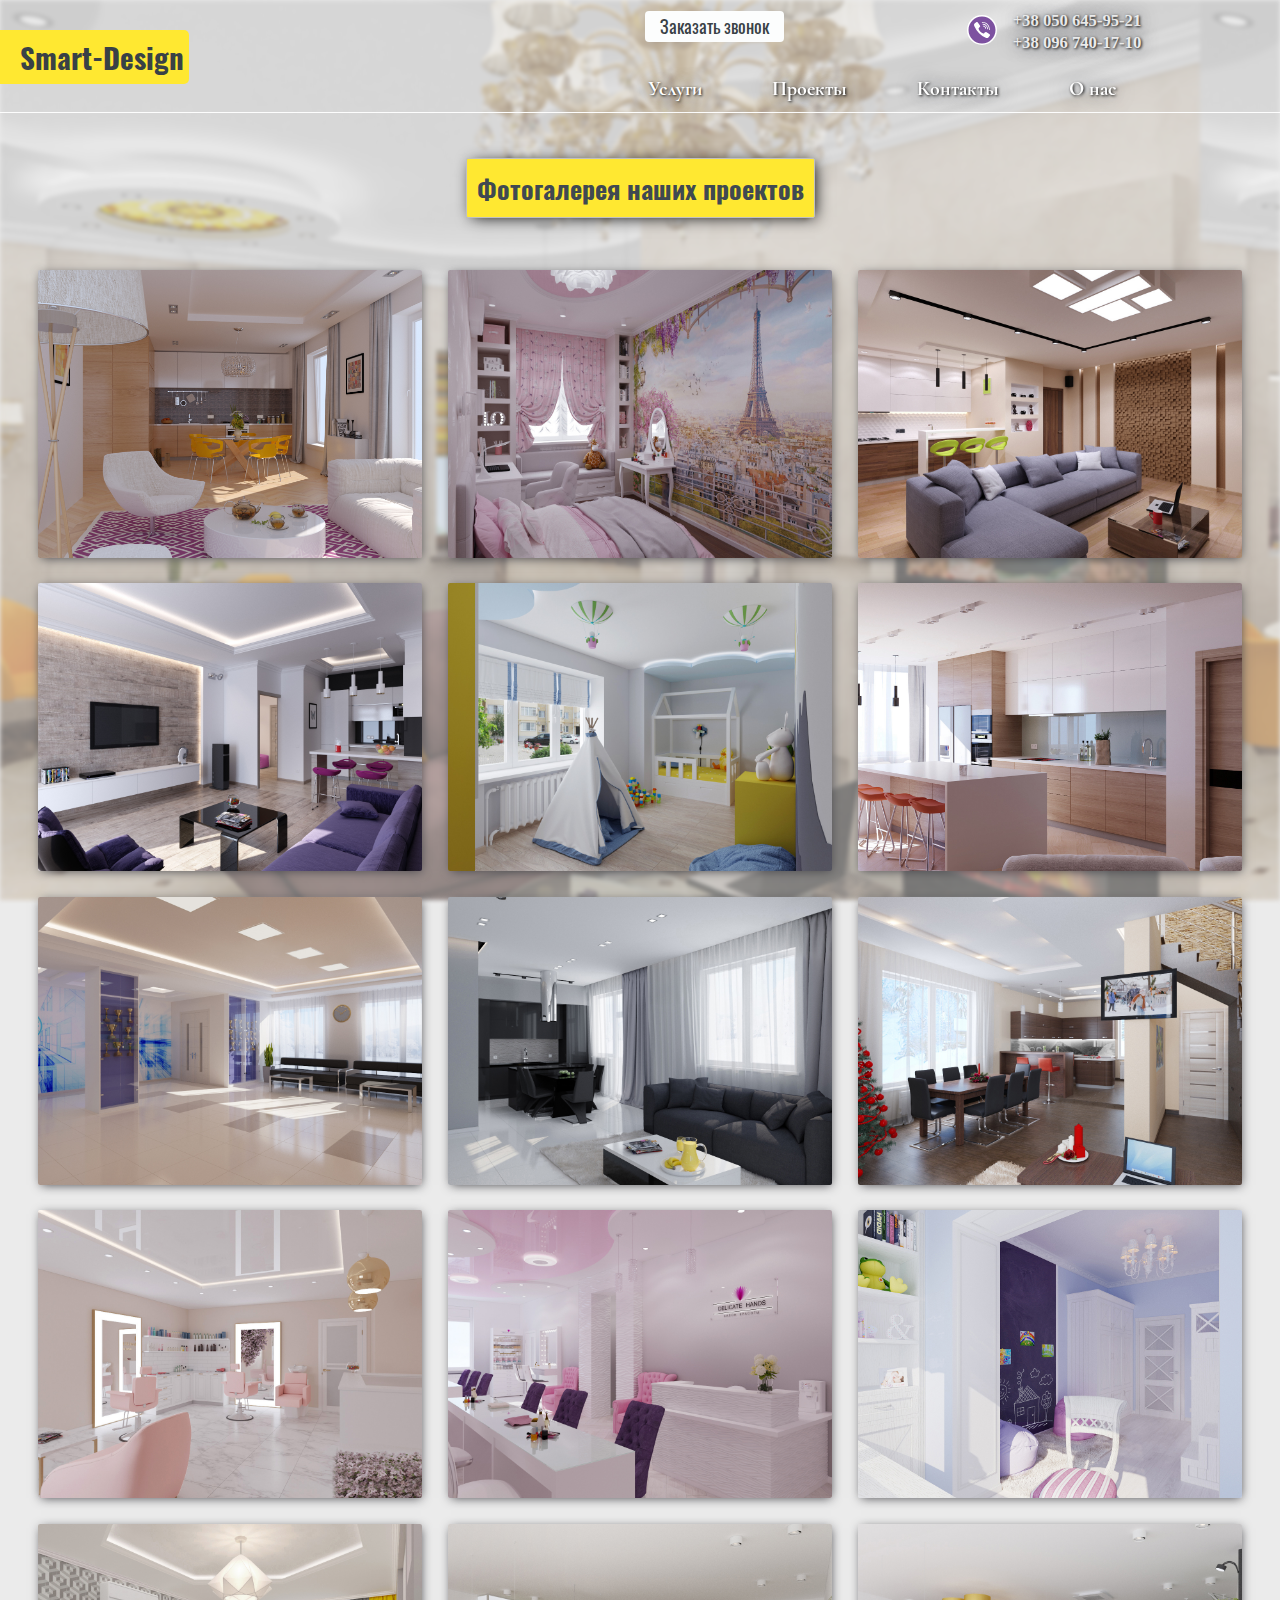
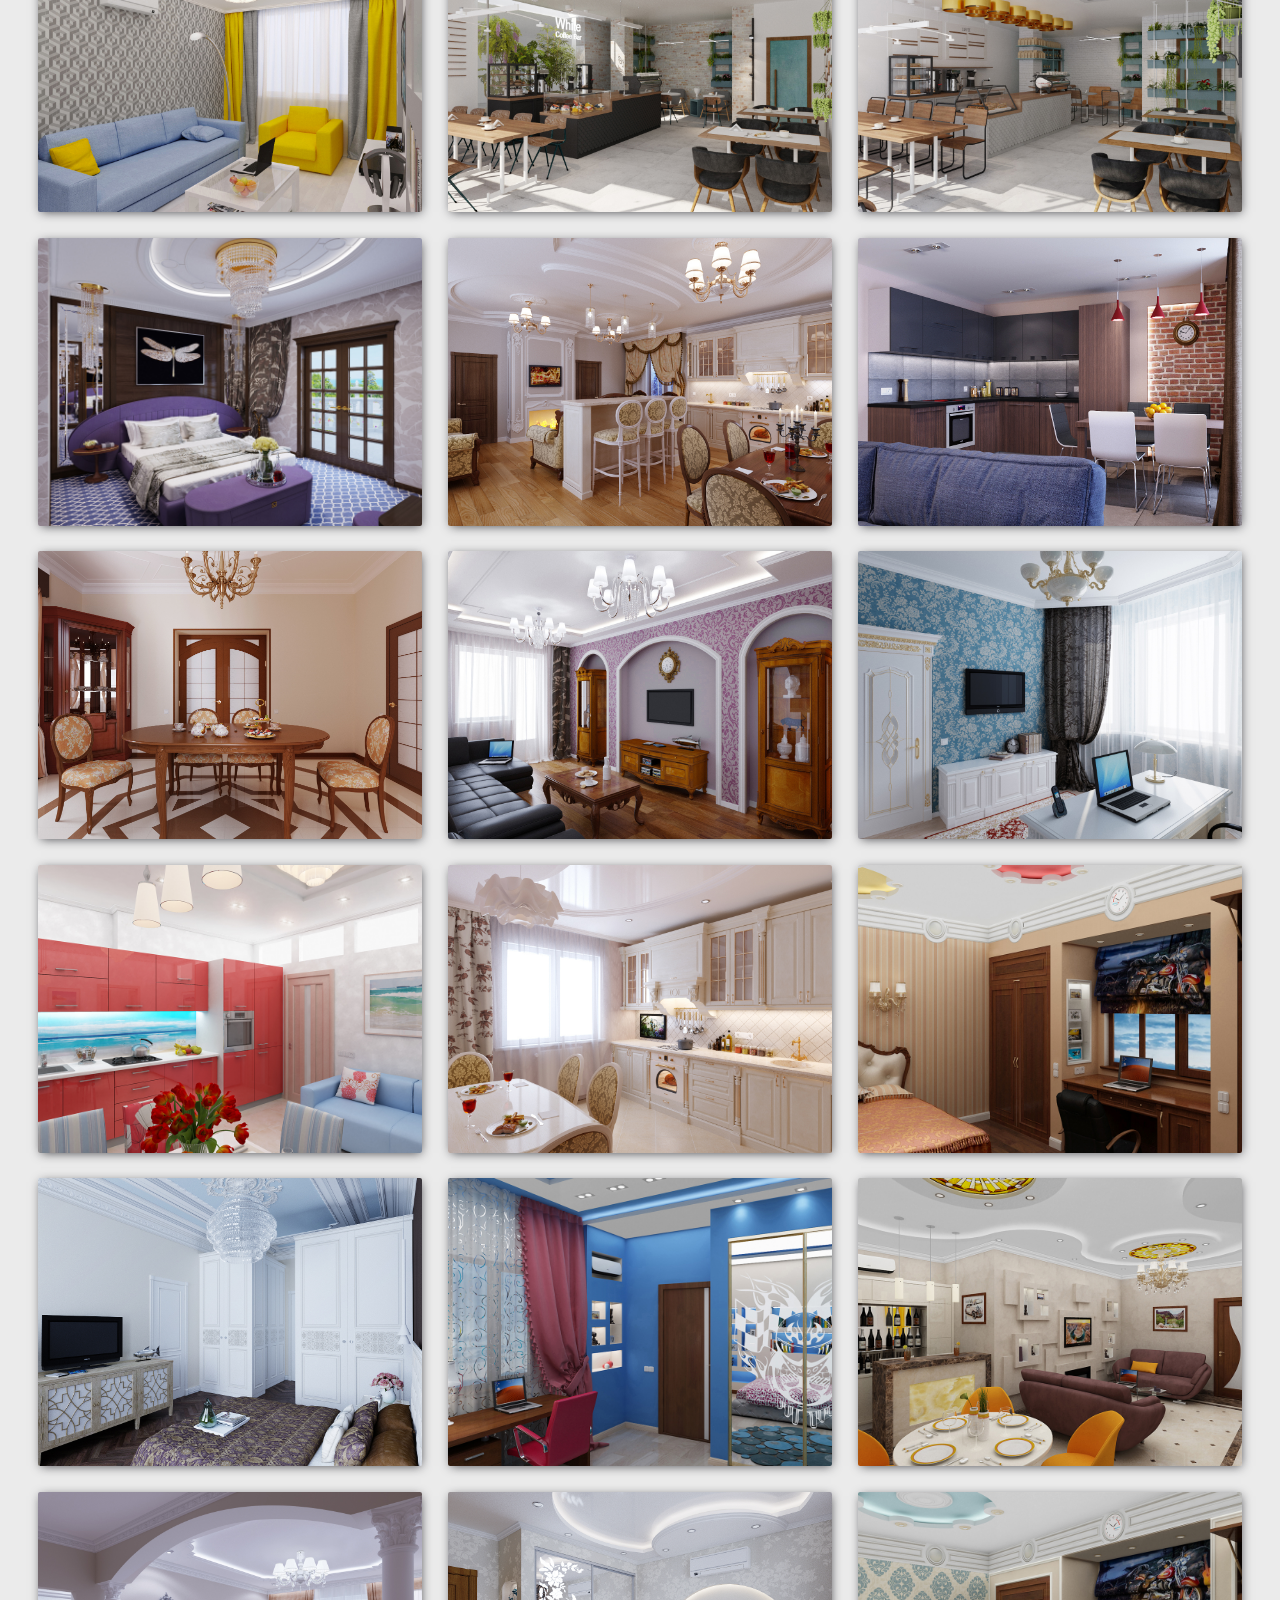
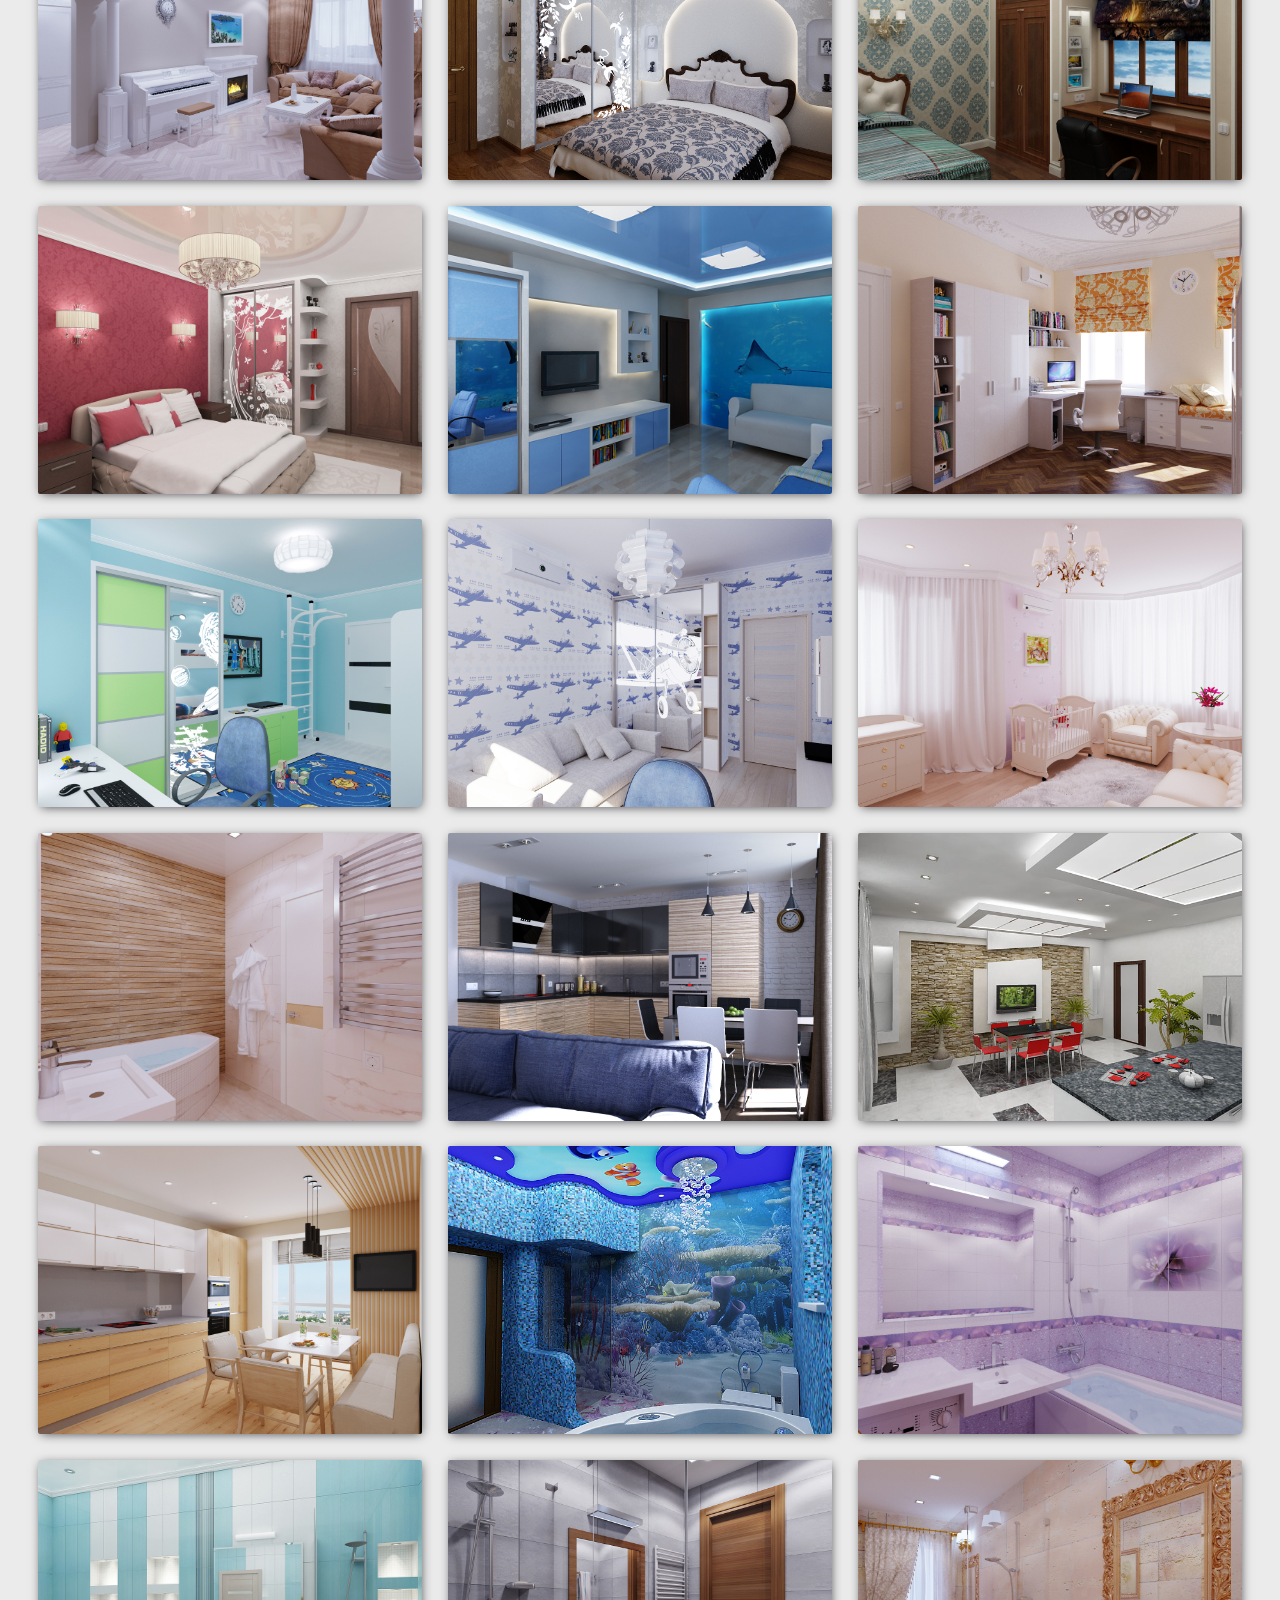
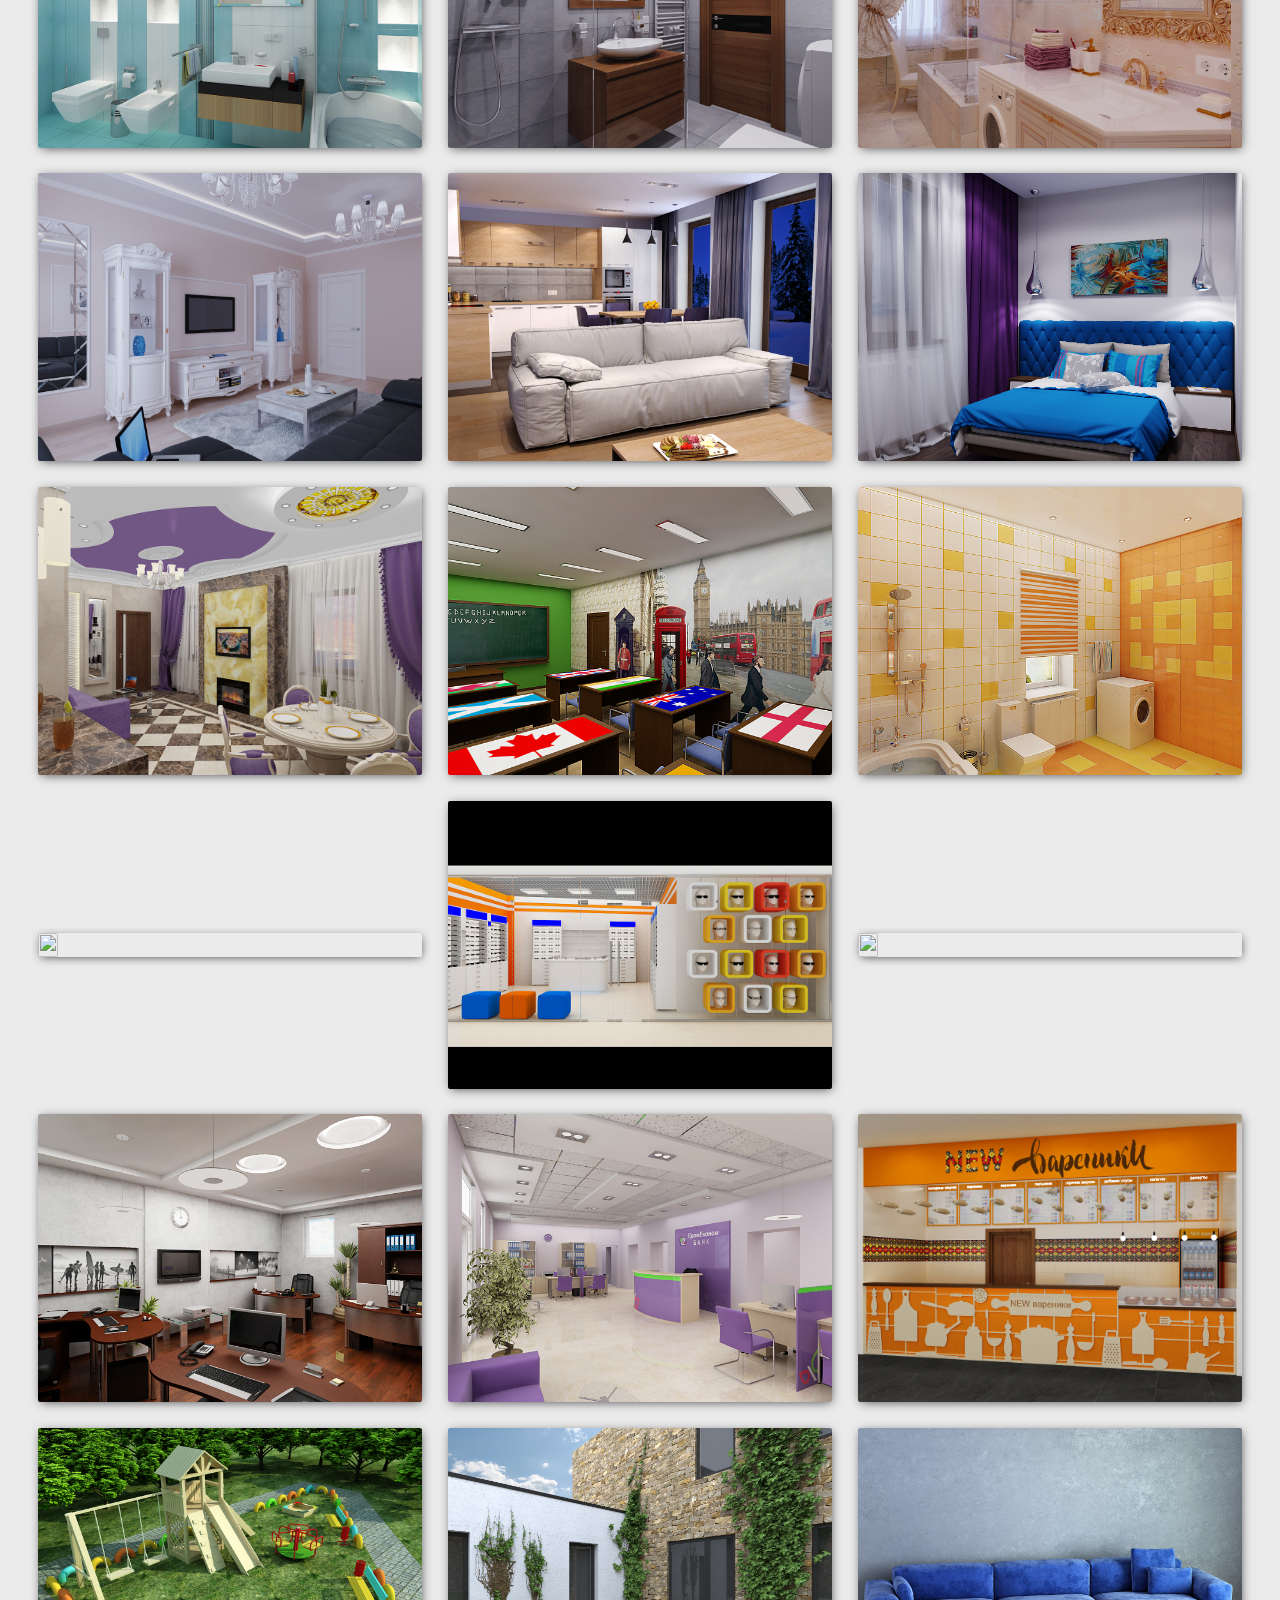
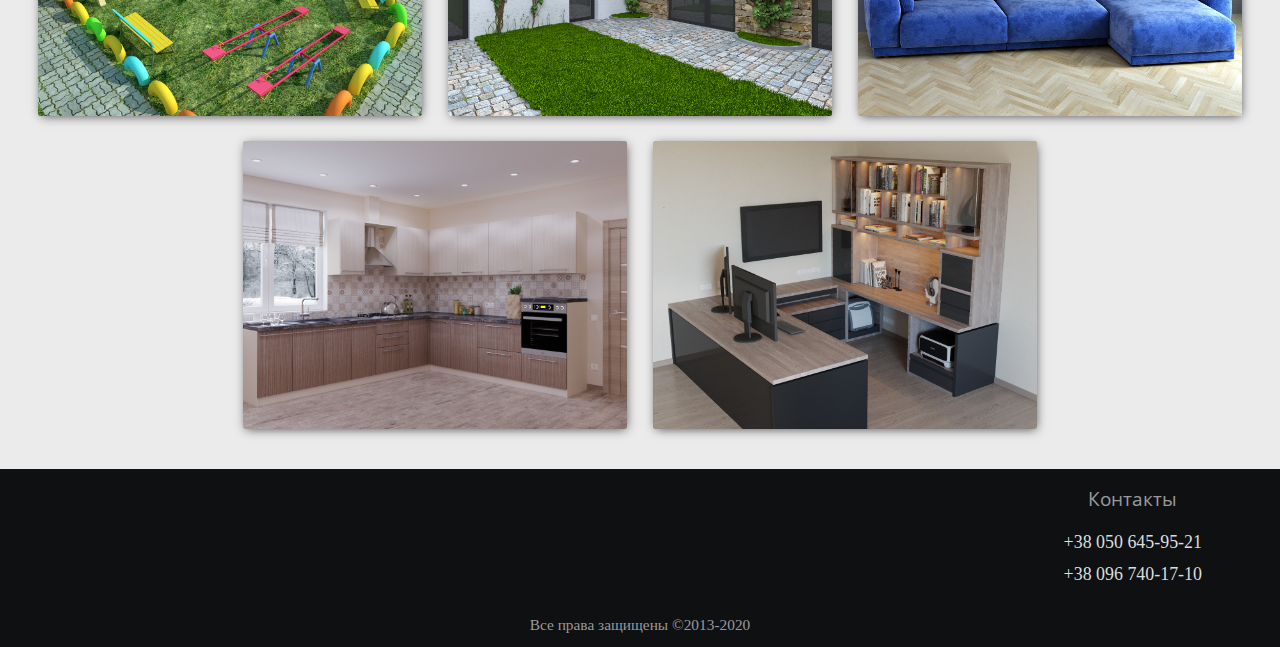
==== commit c22407c9: "Update projects.index.html" ====
--- a/projects.index.html
+++ b/projects.index.html
@@ -1,10 +1,10 @@
 <!DOCTYPE html>
-<html lang="en">
+<html lang="ru">
 <head>
 	<meta charset="UTF-8">
+    <meta name="viewport" content="width=device-width, initial-scale=1.0">
 	<title>Projects</title>
 	<link rel="stylesheet" href="css/projects.style.css">
- 	<link rel="stylesheet" href="css/fonts.css">
  	<link rel="stylesheet" href="css/fonts.css">
  	<link rel="stylesheet" href="css/jquery.fancybox.min.css" />
     <link rel="stylesheet" href="css/pushyMenu.css">
@@ -17,14 +17,17 @@
     <div class="LogoMobile"><a href="/">Smart-Design</a></div>
     <nav class="menu">
         <div class="logoandAll">
-        <div class="mainLogo"><h1><a href="/">Smart-Design</a></h1></div>
+        <div class="mainLogo"><a href="/">Smart-Design</a></div>
       
           <div class="dws-menu">
             <div class="phoneform">
               <span class="buttonn"><a href="#popup4" class="fill">Заказать звонок</a></span>
+              <div class="viberPhone">
+                <a href="viber://chat?number=0506459521">&emsp;<img src="img/iconViber.svg"></a>
+              </div>
               <div class="phoneColor">
-                <a href="tel:+38(050)645-95-21">+38 050 645-95-21</a><br>
-                <a href="tel:+38(096)740-17-10">+38 096 740-17-10</a>
+                <a href="tel:+38(050)645-95-21">+38 050 645-95-21</a>
+                <a class="phoneSecond" href="tel:+38(096)740-17-10">+38 096 740-17-10</a>
               </div>
             </div>
 
@@ -39,8 +42,8 @@
                                 <li><a href="#">Компьютерные столы</a></li>
                                 <li><a href="#">Торговое оборудование</a></li>
                             </ul>
-                    </li><!--- furniture --->
-                    <li class="repairs"><a href="#" class="btn btn-4"><span>Ремонт</span></a>
+                    </li><!-- furniture -->
+                     <li class="repairs"><a href="#" class="btn btn-4"><span>Ремонт</span></a>
                             <ul class="sub3">
                                 <li><a href="#">Ремонт квартир</a></li> 
                             <li><a href="#">Ремонт офисов</a></li> 
@@ -50,7 +53,7 @@
                             </ul>
                         </li>
                 </ul>
-              </li>
+              </li> 
                   <li><a href="projects.index.html" class="btn btn-2">Проекты</a></li>
                       <li><a href="#" class="btn btn-2">Контакты</a></li>
                       <li><a href="#" class="btn btn-2">О нас</a></li>
@@ -60,12 +63,11 @@
           </div><!-- dws-menu -->
       </div><!--- logoandAll --->
     </nav>
-	</header>
+    
+    </header>
 
 
     <div class="wrapback"></div>
-<div class="wrapper">
-<div class="wrap">
 
     <!-- Site Overlay -->
         <div class="site-overlay"></div>
@@ -77,6 +79,7 @@
         <nav class="pushy pushy-left" data-focus="#first-link">
             <div class="pushy-content">
                 <ul>
+                    <li class="pushy-link"><a href="/">Главная</a></li>
                     <li class="pushy-submenu">
                         <button id="first-link">Услуги</button>
                         <ul>
@@ -108,6 +111,9 @@
                 </ul>
             </div>
         </nav>
+        <div class="wrapper">
+
+        <div id="container">
 
 	<div id="popup4" class="overlay">
           <div class="popup2">
@@ -115,35 +121,35 @@
               <a class="close" href="#">&times;</a>
               <div class="contentss2">
 
-                  <div class="col-sm-4">
-                    <form action="" method="POST">
-
-                      <div class="form-group">
-                        <label for=""></label>
+                  <div class="col-sm">
+                    <form action="telegram.php" method="POST">
+
+                      <div class="form-group4">
                         <input type="text" class="form-control" id="" name="user_name" placeholder="Ваше имя">
                       </div>
                     
-                      <div class="form-group">
-                        <label for=""></label>
+                      <div class="form-group4">
                         <input type="number" class="form-control" id="" name="user_phone" placeholder="Ваш номер">
                       </div>
                     
                       <button type="submit" class="pulse">Отправить заявку</button>
                     </form>
                   </div><!-- .col-sm-4 -->
-              </div>
-          </div><!--- popup --->
-        </div><!--- popup4 --->
+              </div><!-- contentss2 -->
+          </div><!-- popup2 -->
+        </div><!-- popup4 -->
 
         
 
        
 
     <a name="PhotoGallery"></a>
-	<div class="project"><h2>Фотогалерея наших работ</h2></div>
+	<div class="project"><h2>Фотогалерея наших проектов</h2></div>
     <!--  Links of Gallery  -->
+
+
 <div class="gallery">
-    <div class="gblock1">
+    <div class="gblock">
         <div class="descr">
             <a class="title" data-caption="Фото 1" href="img/DesignFlats/LivingRoom/01.jpg" data-fancybox="gallery1"><p>Гостинная</p><p>32м2</p></a>
             <img src="img/DesignFlats/LivingRoom/01.jpg">
@@ -170,7 +176,7 @@
             </span>
         </div>
 
-    <div class="gblock2">
+    <div class="gblock">
         <div class="descr">
             <a class="title" data-caption="Фото 1" data-fancybox="gallery2"  href="img/DesignFlats/childrenRoom/01.jpg">
             <p>Детская для девочки</p><p>15м2</p></a><img src="img/DesignFlats/childrenRoom/01.jpg">
@@ -197,7 +203,7 @@
             </span>
     </div>
 
-    <div class="gblock3">
+    <div class="gblock">
         <div class="descr">
             <a class="title" data-caption="Фото 1" data-fancybox="gallery3"  href="img/DesignFlats/LivingRoom2/02.jpg">
             <p>Гостинная</p><p>15м2</p></a><img src="img/DesignFlats/LivingRoom2/02.jpg">
@@ -224,14 +230,7 @@
             </span>
     </div>
 
-    
-</div><!-- Gallery -->
-
-
-
-<!---- GALLERY2 ---->
-<div class="gallery">
-    <div class="gblock1">
+    <div class="gblock">
         <div class="descr">
             <a class="title" data-caption="Фото 1" data-fancybox="gallery4"  href="img/DesignFlats/apartment/01.jpg">
             <p>Гостинная</p><p>19м2</p></a><img src="img/DesignFlats/apartment/01.jpg">
@@ -270,22 +269,23 @@
             </span>
             <span>
                 <a data-caption="Фото 6" data-fancybox="gallery4" href="img/DesignFlats/apartment/10.jpg">
-                <img src="img/DesignFlats/apartment/10.jpg"></a>
+                <img src="img/DesignFlats/apartment/010.jpg"></a>
             </span>
             <span>
                 <a data-caption="Фото 6" data-fancybox="gallery4" href="img/DesignFlats/apartment/11.jpg">
-                <img src="img/DesignFlats/apartment/11.jpg"></a>
+                <img src="img/DesignFlats/apartment/011.jpg"></a>
             </span>
             <span>
                 <a data-caption="Фото 6" data-fancybox="gallery4" href="img/DesignFlats/apartment/12.jpg">
-                <img src="img/DesignFlats/apartment/12.jpg"></a>
+                <img src="img/DesignFlats/apartment/012.jpg"></a>
             </span>
             <span>
                 <a data-caption="Фото 6" data-fancybox="gallery4" href="img/DesignFlats/apartment/13.jpg">
-                <img src="img/DesignFlats/apartment/13.jpg"></a>
-            </span>
-    </div>
-    <div class="gblock2">
+                <img src="img/DesignFlats/apartment/013.jpg"></a>
+            </span>
+    </div>
+
+    <div class="gblock">
         <div class="descr">
             <a class="title" data-caption="Фото 1" data-fancybox="gallery5"  href="img/DesignFlats/childrenRoom2/01.jpg">
             <p>Детская комната</p><p>23м2</p></a><img src="img/DesignFlats/childrenRoom2/01.jpg">
@@ -319,7 +319,8 @@
                 <img src="img/DesignFlats/childrenRoom2/08.jpg"></a>
             </span>
     </div>
-    <div class="gblock3">
+
+    <div class="gblock">
         <div class="descr">
             <a class="title" data-caption="Фото 1" data-fancybox="gallery6"  href="img/DesignFlats/livingRoom-kitchen-diningRoom/01.jpg">
             <p>Детская комната</p><p>23м2</p></a><img src="img/DesignFlats/livingRoom-kitchen-diningRoom/01.jpg">
@@ -353,17 +354,8 @@
                 <img src="img/DesignFlats/livingRoom-kitchen-diningRoom/08.jpg"></a>
             </span>
     </div>
-</div>
-
-
-
-<!---- GALLERY3 ---->
-
-
-
-
-<div class="gallery">
-    <div class="gblock1">
+
+    <div class="gblock">
         <div class="descr">
             <a class="title" data-caption="Фото 1" data-fancybox="gallery7"  href="img/DesignFlats/lobby/01.jpg">
             <p>Детская комната</p><p>23м2</p></a><img src="img/DesignFlats/lobby/01.jpg">
@@ -397,7 +389,7 @@
                 <img src="img/DesignFlats/lobby/08.jpg"></a>
             </span>
     </div>
-    <div class="gblock2">
+    <div class="gblock">
         <div class="descr">
             <a class="title" data-caption="Фото 1" data-fancybox="gallery8"  href="img/DesignFlats/apartment2/01.jpg">
             <p>Детская комната</p><p>23м2</p></a><img src="img/DesignFlats/apartment2/01.jpg">
@@ -435,7 +427,7 @@
                 <img src="img/DesignFlats/apartment2/09.jpg"></a>
             </span>
     </div>
-    <div class="gblock3">
+    <div class="gblock">
         <div class="descr">
             <a class="title" data-caption="Фото 1" data-fancybox="gallery9"  href="img/DesignFlats/livingRoom3/01.jpg">
             <p>Детская комната</p><p>23м2</p></a><img src="img/DesignFlats/livingRoom3/01.jpg">
@@ -473,18 +465,8 @@
                 <img src="img/DesignFlats/livingRoom3/09.jpg"></a>
             </span>
     </div>
-</div>
-
-
-
-
-<!---- GALLERY4 ---->
-
-
-
-
-<div class="gallery">
-    <div class="gblock1">
+
+    <div class="gblock">
         <div class="descr">
             <a class="title" data-caption="Фото 1" data-fancybox="gallery10"  href="img/DesignFlats/beautySaloon/01.jpg">
             <p>Салон красоты</p><p>23м2</p></a><img src="img/DesignFlats/beautySaloon/01.jpg">
@@ -534,7 +516,7 @@
                 <img src="img/DesignFlats/beautySaloon/012.jpg"></a>
             </span>
     </div>
-    <div class="gblock2">
+    <div class="gblock">
         <div class="descr">
             <a class="title" data-caption="Фото 1" data-fancybox="gallery11"  href="img/DesignFlats/beautySaloon2/01.jpg">
             <p>Салон красоты</p><p>23м2</p></a><img src="img/DesignFlats/beautySaloon2/01.jpg">
@@ -568,7 +550,7 @@
                 <img src="img/DesignFlats/beautySaloon2/08.jpg"></a>
             </span>
     </div>
-    <div class="gblock3">
+    <div class="gblock">
         <div class="descr">
             <a class="title" data-caption="Фото 1" data-fancybox="gallery12"  href="img/DesignFlats/childrenRoom3/01.jpg">
             <p>Салон красоты</p><p>23м2</p></a><img src="img/DesignFlats/childrenRoom3/01.jpg">
@@ -582,16 +564,7 @@
                 <img src="img/DesignFlats/childrenRoom3/03.jpg"></a>
             </span>
     </div>
-</div>
-
-
-
-<!---- GALLERY5 ---->
-
-
-
-<div class="gallery">
-    <div class="gblock1">
+    <div class="gblock">
         <div class="descr">
             <a class="title" data-caption="Фото 1" data-fancybox="gallery13"  href="img/DesignFlats/livingRoom4/01.jpg">
             <p>Салон красоты</p><p>23м2</p></a><img src="img/DesignFlats/livingRoom4/01.jpg">
@@ -609,7 +582,7 @@
                 <img src="img/DesignFlats/livingRoom4/04.jpg"></a>
             </span>
     </div>
-    <div class="gblock2">
+    <div class="gblock">
         <div class="descr">
             <a class="title" data-caption="Фото 1" data-fancybox="gallery14"  href="img/DesignFlats/Cafe/01.jpg">
             <p>Салон красоты</p><p>23м2</p></a><img src="img/DesignFlats/Cafe/01.jpg">
@@ -635,7 +608,7 @@
                 <img src="img/DesignFlats/Cafe/06.jpg"></a>
             </span>
     </div>
-    <div class="gblock3">
+    <div class="gblock">
         <div class="descr">
             <a class="title" data-caption="Фото 1" data-fancybox="gallery15"  href="img/DesignFlats/Cafe2/01.jpg">
             <p>Салон красоты</p><p>23м2</p></a><img src="img/DesignFlats/Cafe2/01.jpg">
@@ -661,18 +634,7 @@
                 <img src="img/DesignFlats/Cafe2/06.jpg"></a>
             </span>
     </div>
-</div>
-
-
-
-
-<!---- GALLERY6 ---->
-
-
-
-
-<div class="gallery">
-    <div class="gblock1">
+    <div class="gblock">
         <div class="descr">
             <a class="title" data-caption="Фото 1" data-fancybox="gallery16"  href="img/DesignFlats/bedroom/01.jpg">
             <p>Салон красоты</p><p>23м2</p></a><img src="img/DesignFlats/bedroom/01.jpg">
@@ -682,7 +644,7 @@
                 <img src="img/DesignFlats/bedroom/02.jpg"></a>
             </span>
     </div>
-    <div class="gblock2">
+    <div class="gblock">
         <div class="descr">
             <a class="title" data-caption="Фото 1" data-fancybox="gallery17"  href="img/DesignFlats/livingRoom-kitchen-diningRoom2/01.jpg">
             <p>Салон красоты</p><p>23м2</p></a><img src="img/DesignFlats/livingRoom-kitchen-diningRoom2/01.jpg">
@@ -701,7 +663,7 @@
         </span>
     </div>
 
-    <div class="gblock3">
+    <div class="gblock">
         <div class="descr">
             <a class="title" data-caption="Фото 1" data-fancybox="gallery18"  href="img/DesignFlats/livingRoom5/01.jpg">
             <p>Салон красоты</p><p>23м2</p></a><img src="img/DesignFlats/livingRoom5/01.jpg">
@@ -719,12 +681,7 @@
             <img src="img/DesignFlats/livingRoom5/04.jpg"></a>
         </span>
     </div>
-</div>
-
-<!---- GALLERY7 ---->
-
-<div class="gallery">
-    <div class="gblock1">
+    <div class="gblock">
         <div class="descr">
             <a class="title" data-caption="Фото 1" data-fancybox="gallery19"  href="img/DesignFlats/canteen/01.jpg">
             <p>Салон красоты</p><p>23м2</p></a><img src="img/DesignFlats/canteen/01.jpg">
@@ -735,7 +692,7 @@
             </span>
     </div>
     
-    <div class="gblock2">
+    <div class="gblock">
         <div class="descr">
             <a class="title" data-caption="Фото 1" data-fancybox="gallery20"  href="img/DesignFlats/livingRoom6/01.jpg">
             <p>Салон красоты</p><p>23м2</p></a><img src="img/DesignFlats/livingRoom6/01.jpg">
@@ -758,7 +715,7 @@
         </span>
     </div>
 
-    <div class="gblock3">
+    <div class="gblock">
         <div class="descr">
             <a class="title" data-caption="Фото 1" data-fancybox="gallery21"  href="img/DesignFlats/cabinet/01.jpg">
             <p>Салон красоты</p><p>23м2</p></a><img src="img/DesignFlats/cabinet/01.jpg">
@@ -773,13 +730,7 @@
         </span>
         
     </div>
-</div>
-
-
-<!---- GALLERY8 ---->
-
-<div class="gallery">
-    <div class="gblock1">
+    <div class="gblock">
         <div class="descr">
             <a class="title" data-caption="Фото 1" data-fancybox="gallery22"  href="img/DesignFlats/kitchen/01.jpg">
             <p>Салон красоты</p><p>23м2</p></a><img src="img/DesignFlats/kitchen/01.jpg">
@@ -794,7 +745,7 @@
             </span>
     </div>
     
-    <div class="gblock2">
+    <div class="gblock">
         <div class="descr">
             <a class="title" data-caption="Фото 1" data-fancybox="gallery23"  href="img/DesignFlats/kitchen2/01.jpg">
             <p>Салон красоты</p><p>23м2</p></a><img src="img/DesignFlats/kitchen2/01.jpg">
@@ -829,7 +780,7 @@
         </span>
     </div>
 
-    <div class="gblock3">
+    <div class="gblock">
         <div class="descr">
             <a class="title" data-caption="Фото 1" data-fancybox="gallery24"  href="img/DesignFlats/roomForMan/01.jpg">
             <p>Салон красоты</p><p>23м2</p></a><img src="img/DesignFlats/roomForMan/01.jpg">
@@ -844,12 +795,7 @@
         </span>
         
     </div>
-</div>
-
-
-<!---- GALLERY9 ---->
-<div class="gallery">
-    <div class="gblock1">
+    <div class="gblock">
         <div class="descr">
             <a class="title" data-caption="Фото 1" data-fancybox="gallery25"  href="img/DesignFlats/bedroom2/01.jpg">
             <p>Салон красоты</p><p>23м2</p></a><img src="img/DesignFlats/bedroom2/01.jpg">
@@ -864,7 +810,7 @@
             </span>
     </div>
     
-    <div class="gblock2">
+    <div class="gblock">
         <div class="descr">
             <a class="title" data-caption="Фото 1" data-fancybox="gallery26"  href="img/DesignFlats/roomForMan2/01.jpg">
             <p>Салон красоты</p><p>23м2</p></a><img src="img/DesignFlats/roomForMan2/01.jpg">
@@ -903,7 +849,7 @@
         </span>
     </div>
 
-    <div class="gblock3">
+    <div class="gblock">
         <div class="descr">
             <a class="title" data-caption="Фото 1" data-fancybox="gallery27"  href="img/DesignFlats/livingRoom7/01.jpg">
             <p>Салон красоты</p><p>23м2</p></a><img src="img/DesignFlats/livingRoom7/01.jpg">
@@ -918,13 +864,7 @@
         </span>
         
     </div>
-</div>
-
-
-
-<!---- GALLERY10 ---->
-<div class="gallery">
-    <div class="gblock1">
+    <div class="gblock">
         <div class="descr">
             <a class="title" data-caption="Фото 1" data-fancybox="gallery28"  href="img/DesignFlats/livingRoom8/01.jpg">
             <p>Салон красоты</p><p>23м2</p></a><img src="img/DesignFlats/livingRoom8/01.jpg">
@@ -939,7 +879,7 @@
             </span>
     </div>
     
-    <div class="gblock2">
+    <div class="gblock">
         <div class="descr">
             <a class="title" data-caption="Фото 1" data-fancybox="gallery29"  href="img/DesignFlats/bedroom3/01.jpg">
             <p>Салон красоты</p><p>23м2</p></a><img src="img/DesignFlats/bedroom3/01.jpg">
@@ -958,7 +898,7 @@
         </span>
     </div>
 
-    <div class="gblock3">
+    <div class="gblock">
         <div class="descr">
             <a class="title" data-caption="Фото 1" data-fancybox="gallery30"  href="img/DesignFlats/roomForMan3/01.jpg">
             <p>Салон красоты</p><p>23м2</p></a><img src="img/DesignFlats/roomForMan3/01.jpg">
@@ -973,13 +913,7 @@
         </span>
         
     </div>
-</div>
-
-
-<!---- GALLERY11 ---->
-
-<div class="gallery">
-    <div class="gblock1">
+    <div class="gblock">
         <div class="descr">
             <a class="title" data-caption="Фото 1" data-fancybox="gallery31"  href="img/DesignFlats/bedroom4/01.jpg">
             <p>Салон красоты</p><p>23м2</p></a><img src="img/DesignFlats/bedroom4/01.jpg">
@@ -994,7 +928,7 @@
             </span>
     </div>
     
-    <div class="gblock2">
+    <div class="gblock">
         <div class="descr">
             <a class="title" data-caption="Фото 1" data-fancybox="gallery32"  href="img/DesignFlats/childrenRoom4/01.jpg">
             <p>Салон красоты</p><p>23м2</p></a><img src="img/DesignFlats/childrenRoom4/01.jpg">
@@ -1009,7 +943,7 @@
         </span>
     </div>
 
-    <div class="gblock3">
+    <div class="gblock">
         <div class="descr">
             <a class="title" data-caption="Фото 1" data-fancybox="gallery33"  href="img/DesignFlats/childrenRoom5/01.jpg">
             <p>Салон красоты</p><p>23м2</p></a><img src="img/DesignFlats/childrenRoom5/01.jpg">
@@ -1023,12 +957,7 @@
             <img src="img/DesignFlats/childrenRoom5/03.jpg"></a>
         </span>
     </div>
-</div>
-
-<!---- GALLERY12 ---->
-
-<div class="gallery">
-    <div class="gblock1">
+    <div class="gblock">
         <div class="descr">
             <a class="title" data-caption="Фото 1" data-fancybox="gallery34"  href="img/DesignFlats/childrenRoom6/01.jpg">
             <p>Салон красоты</p><p>23м2</p></a><img src="img/DesignFlats/childrenRoom6/01.jpg">
@@ -1047,7 +976,7 @@
             </span>
     </div>
     
-    <div class="gblock2">
+    <div class="gblock">
         <div class="descr">
             <a class="title" data-caption="Фото 1" data-fancybox="gallery35"  href="img/DesignFlats/childrenRoom7/01.jpg">
             <p>Салон красоты</p><p>23м2</p></a><img src="img/DesignFlats/childrenRoom7/01.jpg">
@@ -1062,7 +991,7 @@
         </span>
     </div>
 
-    <div class="gblock3">
+    <div class="gblock">
         <div class="descr">
             <a class="title" data-caption="Фото 1" data-fancybox="gallery36"  href="img/DesignFlats/childrenRoom8/01.jpg">
             <p>Салон красоты</p><p>23м2</p></a><img src="img/DesignFlats/childrenRoom8/01.jpg">
@@ -1076,12 +1005,7 @@
             <img src="img/DesignFlats/childrenRoom8/03.jpg"></a>
         </span>
     </div>
-</div>
-
-<!---- GALLERY13 ---->
-
-<div class="gallery">
-    <div class="gblock1">
+    <div class="gblock">
         <div class="descr">
             <a class="title" data-caption="Фото 1" data-fancybox="gallery37"  href="img/DesignFlats/bathroom/01.jpg">
             <p>Салон красоты</p><p>23м2</p></a><img src="img/DesignFlats/bathroom/01.jpg">
@@ -1100,7 +1024,7 @@
             </span>
     </div>
     
-    <div class="gblock2">
+    <div class="gblock">
         <div class="descr">
             <a class="title" data-caption="Фото 1" data-fancybox="gallery38"  href="img/DesignFlats/livingRoom9/01.jpg">
             <p>Салон красоты</p><p>23м2</p></a><img src="img/DesignFlats/livingRoom9/01.jpg">
@@ -1115,7 +1039,7 @@
         </span>
     </div>
 
-    <div class="gblock3">
+    <div class="gblock">
         <div class="descr">
             <a class="title" data-caption="Фото 1" data-fancybox="gallery36"  href="img/DesignFlats/kitchen3/01.jpg">
             <p>Салон красоты</p><p>23м2</p></a><img src="img/DesignFlats/kitchen3/01.jpg">
@@ -1133,12 +1057,7 @@
             <img src="img/DesignFlats/kitchen3/04.jpg"></a>
         </span>
     </div>
-</div>
-
-<!---- GALLERY14 ---->
-
-<div class="gallery">
-    <div class="gblock1">
+    <div class="gblock">
         <div class="descr">
             <a class="title" data-caption="Фото 1" data-fancybox="gallery40"  href="img/DesignFlats/kitchen4/01.jpg">
             <p>Салон красоты</p><p>23м2</p></a><img src="img/DesignFlats/kitchen4/01.jpg">
@@ -1153,7 +1072,7 @@
             </span>
     </div>
     
-    <div class="gblock2">
+    <div class="gblock">
         <div class="descr">
             <a class="title" data-caption="Фото 1" data-fancybox="gallery41"  href="img/DesignFlats/bathroom2/01.jpg">
             <p>Салон красоты</p><p>23м2</p></a><img src="img/DesignFlats/bathroom2/01.jpg">
@@ -1164,7 +1083,7 @@
         </span>
     </div>
 
-    <div class="gblock3">
+    <div class="gblock">
         <div class="descr">
             <a class="title" data-caption="Фото 1" data-fancybox="gallery42"  href="img/DesignFlats/bathroom3/01.jpg">
             <p>Салон красоты</p><p>23м2</p></a><img src="img/DesignFlats/bathroom3/01.jpg">
@@ -1174,12 +1093,7 @@
             <img src="img/DesignFlats/bathroom3/02.jpg"></a>
         </span>
     </div>
-</div>
-
-<!---- GALLERY15 ---->
-
-<div class="gallery">
-    <div class="gblock1">
+    <div class="gblock">
         <div class="descr">
             <a class="title" data-caption="Фото 1" data-fancybox="gallery43"  href="img/DesignFlats/bathroom4/01.jpg">
             <p>Салон красоты</p><p>23м2</p></a><img src="img/DesignFlats/bathroom4/01.jpg">
@@ -1194,7 +1108,7 @@
             </span>
     </div>
     
-    <div class="gblock2">
+    <div class="gblock">
         <div class="descr">
             <a class="title" data-caption="Фото 1" data-fancybox="gallery44"  href="img/DesignFlats/bathroom5/01.jpg">
             <p>Салон красоты</p><p>23м2</p></a><img src="img/DesignFlats/bathroom5/01.jpg">
@@ -1209,7 +1123,7 @@
         </span>
     </div>
 
-    <div class="gblock3">
+    <div class="gblock">
         <div class="descr">
             <a class="title" data-caption="Фото 1" data-fancybox="gallery45"  href="img/DesignFlats/bathroom6/01.jpg">
             <p>Салон красоты</p><p>23м2</p></a><img src="img/DesignFlats/bathroom6/01.jpg">
@@ -1222,13 +1136,7 @@
             <a data-caption="Фото 2" data-fancybox="gallery45" href="img/DesignFlats/bathroom6/03.jpg">
             <img src="img/DesignFlats/bathroom6/03.jpg"></a>
         </span>
-    </div>
-</div>
-
-<!---- GALLERY16 ---->
-
-<div class="gallery">
-    <div class="gblock1">
+    </div><div class="gblock">
         <div class="descr">
             <a class="title" data-caption="Фото 1" data-fancybox="gallery46"  href="img/DesignFlats/livingRoom10/01.jpg">
             <p>Салон красоты</p><p>23м2</p></a><img src="img/DesignFlats/livingRoom10/01.jpg">
@@ -1243,7 +1151,7 @@
             </span>
     </div>
     
-    <div class="gblock2">
+    <div class="gblock">
         <div class="descr">
             <a class="title" data-caption="Фото 1" data-fancybox="gallery47"  href="img/DesignFlats/livingRoom11/01.jpg">
             <p>Салон красоты</p><p>23м2</p></a><img src="img/DesignFlats/livingRoom11/01.jpg">
@@ -1258,7 +1166,7 @@
         </span>
     </div>
 
-    <div class="gblock3">
+    <div class="gblock">
         <div class="descr">
             <a class="title" data-caption="Фото 1" data-fancybox="gallery48"  href="img/DesignFlats/bedroom5/01.jpg">
             <p>Салон красоты</p><p>23м2</p></a><img src="img/DesignFlats/bedroom5/01.jpg">
@@ -1268,12 +1176,7 @@
             <img src="img/DesignFlats/bedroom5/02.jpg"></a>
         </span>
     </div>
-</div>
-
-<!---- GALLERY16 ---->
-
-<div class="gallery">
-    <div class="gblock1">
+    <div class="gblock">
         <div class="descr">
             <a class="title" data-caption="Фото 1" data-fancybox="gallery49"  href="img/DesignFlats/livingRoom12/01.jpg">
             <p>Салон красоты</p><p>23м2</p></a><img src="img/DesignFlats/livingRoom12/01.jpg">
@@ -1288,7 +1191,7 @@
             </span>
     </div>
     
-    <div class="gblock2">
+    <div class="gblock">
         <div class="descr">
             <a class="title" data-caption="Фото 1" data-fancybox="gallery50"  href="img/DesignFlats/classRoom/01.jpg">
             <p>Салон красоты</p><p>23м2</p></a><img src="img/DesignFlats/classRoom/01.jpg">
@@ -1303,7 +1206,7 @@
         </span>
     </div>
 
-    <div class="gblock3">
+    <div class="gblock">
         <div class="descr">
             <a class="title" data-caption="Фото 1" data-fancybox="gallery51"  href="img/DesignFlats/bathroom7/01.jpg">
             <p>Салон красоты</p><p>23м2</p></a><img src="img/DesignFlats/bathroom7/01.jpg">
@@ -1317,12 +1220,7 @@
             <img src="img/DesignFlats/bathroom7/03.jpg"></a>
         </span>
     </div>
-</div>
-
-<!---- GALLERY16 ---->
-
-<div class="gallery">
-    <div class="gblock1">
+    <div class="gblock">
         <div class="descr">
             <a class="title" data-caption="Фото 1" data-fancybox="gallery52"  href="img/DesignFlats/cabinet3/01.jpg">
             <p>Салон красоты</p><p>23м2</p></a><img src="img/DesignFlats/cabinet3/01.jpg">
@@ -1337,14 +1235,14 @@
             </span>
     </div>
     
-    <div class="gblock2">
+    <div class="gblock">
         <div class="descr">
             <a class="title" data-caption="Фото 1" data-fancybox="gallery53"  href="img/DesignFlats/opticsStore/01.jpg">
             <p>Салон красоты</p><p>23м2</p></a><img src="img/DesignFlats/opticsStore/01.jpg">
         </div>
     </div>
 
-    <div class="gblock3">
+    <div class="gblock">
         <div class="descr">
             <a class="title" data-caption="Фото 1" data-fancybox="gallery54"  href="img/DesignFlats/cafe3/01.jpg">
             <p>Салон красоты</p><p>23м2</p></a><img src="img/DesignFlats/cafe3/01.jpg">
@@ -1358,12 +1256,7 @@
             <img src="img/DesignFlats/cafe3/03.jpg"></a>
         </span>
     </div>
-</div>
-
-<!---- GALLERY17 ---->
-
-<div class="gallery">
-    <div class="gblock1">
+    <div class="gblock">
         <div class="descr">
             <a class="title" data-caption="Фото 1" data-fancybox="gallery55"  href="img/DesignFlats/ofice/01.jpg">
             <p>Салон красоты</p><p>23м2</p></a><img src="img/DesignFlats/ofice/01.jpg">
@@ -1374,7 +1267,7 @@
             </span>
     </div>
     
-    <div class="gblock2">
+    <div class="gblock">
         <div class="descr">
             <a class="title" data-caption="Фото 1" data-fancybox="gallery56"  href="img/DesignFlats/bank/01.jpg">
             <p>Салон красоты</p><p>23м2</p></a><img src="img/DesignFlats/bank/01.jpg">
@@ -1409,7 +1302,7 @@
             </span>
     </div>
 
-    <div class="gblock3">
+    <div class="gblock">
         <div class="descr">
             <a class="title" data-caption="Фото 1" data-fancybox="gallery57"  href="img/DesignFlats/fast-food/01.jpg">
             <p>Салон красоты</p><p>23м2</p></a><img src="img/DesignFlats/fast-food/01.jpg">
@@ -1427,12 +1320,7 @@
             <img src="img/DesignFlats/fast-food/04.jpg"></a>
         </span>
     </div>
-</div>
-
-<!---- GALLERY18 ---->
-
-<div class="gallery">
-    <div class="gblock1">
+    <div class="gblock">
         <div class="descr">
             <a class="title" data-caption="Фото 1" data-fancybox="gallery58"  href="img/DesignFlats/playground/01.jpg">
             <p>Салон красоты</p><p>23м2</p></a><img src="img/DesignFlats/playground/01.jpg">
@@ -1444,7 +1332,7 @@
         </span>
     </div>
     
-    <div class="gblock2">
+    <div class="gblock">
         <div class="descr">
             <a class="title" data-caption="Фото 1" data-fancybox="gallery59"  href="img/DesignFlats/exterior/01.jpg">
             <p>Салон красоты</p><p>23м2</p></a><img src="img/DesignFlats/exterior/01.jpg">
@@ -1455,18 +1343,13 @@
             </span>
     </div>
 
-    <div class="gblock3">
+    <div class="gblock">
         <div class="descr">
             <a class="title" data-caption="Фото 1" data-fancybox="gallery60"  href="img/DesignFlats/modeling/01.jpg">
             <p>Салон красоты</p><p>23м2</p></a><img src="img/DesignFlats/modeling/01.jpg">
         </div>
     </div>
-</div>
-
-<!---- GALLERY19 ---->
-
-<div class="gallery">
-    <div class="gblock1">
+    <div class="gblock">
         <div class="descr">
             <a class="title" data-caption="Фото 1" data-fancybox="gallery61"  href="img/DesignFlats/kitchens/01.jpg">
             <p>Салон красоты</p><p>23м2</p></a><img src="img/DesignFlats/kitchens/01.jpg">
@@ -1522,7 +1405,7 @@
         </span>
     </div>
     
-    <div class="gblock2">
+    <div class="gblock">
         <div class="descr">
             <a class="title" data-caption="Фото 1" data-fancybox="gallery62"  href="img/DesignFlats/furniture/01.jpg">
             <p>Салон красоты</p><p>23м2</p></a><img src="img/DesignFlats/furniture/01.jpg">
@@ -1548,35 +1431,34 @@
                 <img src="img/DesignFlats/furniture/06.jpg"></a>
             </span>
     </div>
+
+</div><!-- Gallery -->
+
+
 </div>
-
-
-
-</div><!--- wrap --->
-
-<div class="footers">
-<footer>
+</div>
+<footer class="site-footer push">
 		      <div class="phonefooter">
 		        <p>Контакты</p>
 		        <a href="tel:+38(050)645-95-21">+38 050 645-95-21</a>
 		        <a href="tel:+38(096)740-17-10">+38 096 740-17-10</a>
 		      </div>
-		        <!---- <ul class="socialIco">
+		        <!-- <ul class="socialIco">
 		          <li><a href="#"><img src="img/vk.png" alt="Группа в контакте" title="Группа Вконтакте"></a></li>
 		          <li><a href="#"><img src="img/facebook.png" alt="Фейсбук" title="Страница facebook"></a></li>
 		          <li><a href="#"><img src="img/instagram.png" alt="instagram" title="instagram"></a></li>
 		          <li><a href="#"><img src="img/mail.png" alt="post" title="post"></a></li>
-		        </ul> ---->
+		        </ul> -->
 		        <div class="footerRights">Все права защищены &copy;2013-2020</div>
 		</footer>
-</div>
-</div><!--- wrapper --->
-
-<script src="https://ajax.googleapis.com/ajax/libs/jquery/2.2.0/jquery.min.js"></script>
+
+
+
+<script src="js/jquery-3.4.1.min.js"></script>
+
 <script src="js/jquery.fancybox.min.js"></script>
 <script src="js/pushy.min.js"></script>
 <script src="js/navmenu.js"></script>
-<script src="js/swiper.js.map"></script>
 		
 </body>
-</html>+</html>
--- a/css/projects.style.css
+++ b/css/projects.style.css
@@ -1,4 +1,5 @@
 body {
+	background:#EBEBEB;
 }
 *{	
  	margin: 0;
@@ -11,41 +12,30 @@
 	display: none;
 
 }
+.wrapper{
+	position: relative;
+	padding-top: 120px;
+
+}
 .wrapback{
+	width: 100%;
+	height: 500%;
+	filter: blur(2px);
+	opacity: 0.5;
 	position: absolute;
-	width: 100%;
-	height: 300%;
-	background-repeat: no-repeat;
-	background-size: 100% 100%;
-	position:absolute;
-	background-attachment:fixed;
-	background-image: url(../../img/DesignFlats/livingroom11/02.jpg);
-	-webkit-filter: blur(3px);
-	-moz-filter: blur(3px);
-	-o-filter: blur(3px);
-	-ms-filter: blur(3px);
-	filter: blur(3px);
-}
-.wrapper{
-
-
-}
-.wrap{
-	width:100%;
-	min-height: 100%;
-	padding-bottom: 190px;
-	box-sizing: border-box;
+	background-attachment: fixed;
+	background-repeat: repeat;
+	background-size: contain;
+	background-image: url(../img/DesignFlats/livingRoom7/02.jpg);
 
 	
 }
-.footers{
-	position: relative;
-	width: 100%;
-	height: 190px;
+
+footer {
+	position: relative;
+	width: 100%;
 	background-color:rgba(14, 16, 17, 1);
-	color:#FBFBFC ;
-	box-sizing: border-box;
-
+	color:#FBFBFC;
 }
 nav {
 	display: flex;
@@ -150,29 +140,51 @@
 	-o-transition-duration: .5s;
 	transition-duration: .5s;
 }
-..phoneColor a:hover{
+.phoneColor a:hover{
 	text-decoration: underline;
 
 }
 .phoneColor a{
-	color: #232325;
-	font-size: 1.2vw;
+	font-size: 1.3vw;
+	font-weight: 700;
 	text-decoration: none;
-	line-height: 0.5;
-
+	flex-wrap: nowrap;
+	color: #EBEBEB;
+	text-shadow:1px 1px 3px black, 0 0 1em #404951;
+}
+.phoneSecond{
+	padding-top:2%;
 }
 .phoneColor{
 	display: flex;
-	flex-wrap: none;
-	flex-direction:column;
+	flex-direction: column;
+	flex-wrap:nowrap; 
 	position: relative;
 	padding:2%;
-	background-color: rgba(255, 255, 255, 0.8);
 	border-bottom-left-radius: 10px;
 	border-bottom-right-radius: 10px;
 }
-
+.viberPhone{
+	margin:auto 0;
+	position: relative;
+	left:15%;
+	
+}
+.viberPhone a{
+	text-decoration: none;
+}
+.viberPhone img{
+	width: 30px;
+	height: 30px;
+	background: #fff;
+	border-radius: 50%;
+}
+
+/*---- POPUP ----*/
 .overlay {
+  display: flex;
+  align-items: center;
+  justify-content: center;
   position: fixed;
   top: 0;
   bottom: 0;
@@ -193,16 +205,15 @@
 	position: relative;
 	flex-direction: column;
 	align-items: center;
-	flex-wrap: wrap;
-	margin:2% auto;
+	background: rgba(255, 255, 255, 1);
 	padding:10px 0 0 0;
-	background:#ededed;
 	border-radius: 5px;
 	width: 40%;
-	min-height: 70vh;
-	max-height: 80vh;
-	
-}
+	min-height: 30vh;
+	max-height: 75vh;
+	transition: all .5s ease-in-out;
+}
+
 .popup2 h2 {
 	width: 80%;
 	font-family: 'Oswald', sans-serif;
@@ -230,18 +241,30 @@
 	width: 100%;
 	height: auto;
 }
-.col-sm-4{
+.col-sm{
   display: flex;
-  position: absolute;
-  top:45%;
-  left:10%;
-  width: auto;
+  position: relative;
+  padding-bottom: 5%;
+  justify-content: center;
+  align-items: center;
+  border-radius: 2px;
+  z-index: 2;
+}
+.popup2 .col-sm{
+  display: flex;
+  position:relative;
+  width: 100%;
   height: auto;
+  background: ;
+  border-radius: 2px;
+  z-index: 2;
+}
+.form-group4{
+  margin:8% 0;
+  display: flex;
+  position: relative;
   justify-content: center;
-  border-radius: 2px;
-  background: inherit;
-  border:4px solid rgba(255, 255, 255, .4);
-  z-index: 2;
+  width:100%;
 
 }
 
@@ -254,11 +277,13 @@
   background: #fff;
   border-radius: 2px;
   z-index: 2;
+
 }
 .popup2 .col-sm-4:before{} 
 
 .popup2 .form-group{
   margin:10%;
+  width:;
   display: flex;
   position: relative;
   justify-content: center;
@@ -271,7 +296,7 @@
 }
 .popup2 .form-control{
   font-family: 'Open Sans', sans-serif;
-  font-size: 1.2em;
+  font-size: 1.4vw;
   color:#080808;
   width:100%;
   background:none;
@@ -279,7 +304,7 @@
   line-height:2;
   text-decoration:none;
   border:none;
-  border-bottom:3px solid #3C435F;
+  border-bottom:2px solid #3C435F;
   outline:none;
 
 }
@@ -291,10 +316,9 @@
 
 
 .buttonn:hover{
-	background-color: #222320;
-}
-.buttonn a:hover{
-  color: #fff;
+	background-color: #FFE831;
+	transition: .3s ease-in-out;
+
 }
 .buttonn {
 	display: flex;
@@ -302,16 +326,15 @@
 	position:relative;
 	height: 25px;
 	margin-top:2%;
+	margin-left:6%;
 	padding: 3px 5px;
 	background: rgba(252, 253, 253, 1);
-	border-radius:15px;
+	border-radius:4px;
 }
 .buttonn a{
-	font-family: 'Cormorant Garamond', serif;
+	font-family: 'Oswald', sans-serif;
 	text-decoration: none;
-	font-weight: bold;
-	text-transform: uppercase;
-	color:black;
+	color:#394146;
 	font-size: 1.4vw;
 	padding: 5px 10px;
 }
@@ -426,9 +449,9 @@
 	position: relative;
 	display: block;
 	color:#fff;
-	font-weight: 500;
+	font-weight: 700;
 	text-decoration: none;
-	font-size: 1.3vw;
+	font-size: 1.6vw;
 	padding: 0 35px;
 	z-index: 2;
 }
@@ -478,20 +501,17 @@
 
 .project{
 	position: relative;
-	top:160px;
+	margin:3% 0;
 	display: flex;
 	box-sizing: border-box;
 	justify-content: center;
-
-
-	
 }
 .project h2{
 	font-family: 'Oswald', sans-serif;
 	text-align: center;
 	color:#404951;
 	border:1px solid silver;
-	text-transform: uppercase;
+	font-size: 2vw;
 	padding: 10px ;
 	background: #FFE831;
 	border-radius: 2px;
@@ -509,72 +529,34 @@
 .gallery{
 	padding-bottom: 2%;
 	display: flex;
-	position: relative;
-	top:200px;
+	flex-wrap: wrap;
+	position: relative;
 	justify-content: center;
 	align-items: center;
 	width: 100%;
-	height: 100%;
-}
-.gblock1{
-	margin:0 1%;
+}
+.gblock{
+	margin: 1%;
 	display: flex;
 	position: relative;
 	box-shadow:1px 2px 10px -2px #45454a;
 	height: 20%;
 	width: 30%;
 	border-radius: 2px;
-	border:3px solid #45454a;
-}
-.gblock2{
-	margin:0 1%;
-	display: flex;
-	position: relative;
-	box-shadow:1px 2px 10px -2px #45454a;
-	height: 20%;
-	width: 30%;
-	border-radius: 2px;
-	border:3px solid #45454a;
-}
-.gblock3{
-	margin:0 1%;
-	display: flex;
-	position: relative;
-	box-shadow:1px 2px 10px -2px #45454a;
-	height: 20%;
-	width: 30%;;
-	border-radius: 2px;
-	border:3px solid #45454a;
-}
-.gblock1 img {
+}
+.gblock img {
 	display: block;
 	width: 100%;
 	height: 100%;
 	border-radius: 2px;
 }
-.gblock2 img {
-	display: block;
-	width: 100%;
-	height: 100%;
-	border-radius: 2px;
-}
-.gblock3 img {
-	display: block;
-	width: 100%;
-	height: 100%;
-	border-radius: 2px;
-}
-.gblock1 span{
+.gblock span{
 	padding: 0;
 	display: none;
 }
-.gblock2 span{
-	padding: 0;
-	display: none;
-}
-.gblock3 span{
-	padding: 0;
-	display: none;
+.gblock:hover{
+	transition: all 0.5s ease;
+	transform: scale(1.02);
 }
 .descr a{
 	position: absolute;
@@ -585,7 +567,7 @@
 	padding-top: 50%;
 }
 .title p{
-	font-family: 'Pacifico';
+	font-family: 'Open Sans', sans-serif;
 	text-shadow:1px 1px 2px black, 0 0 1em #404951;
 }
 .title{
@@ -593,7 +575,7 @@
 	bottom: 0;
 	width: 100%;
 	font-family: 'Lora', serif;
-	font-size: 1.7em;
+	font-size: 1.3em;
 	color: #F5F5FC;	
 }
 
@@ -602,18 +584,29 @@
 	transition: all 0.4s ease;
 	opacity: 1;
 }
-.gblock1:hover{
-	transition: all 0.5s ease;
-	
-}
-.gblock2:hover{
-	transition: all 0.5s ease;
-	
-}
-.gblock3:hover{
-	transition: all 0.5s ease;
-	
-}
+@media (max-width: 550px){
+	.gblock{
+		height: 30%;
+		width: 80%;
+		margin:3% 0;
+	}
+	.project{
+		margin:20% 3% 3% 3%;
+	}
+	.gallery{
+
+	}
+	.project h2{
+		font-size: 5vw;
+	}
+	.descr a{
+		opacity: 1;
+	}
+	.title{
+		background-color: rgba(0, 0, 0, 0.3);
+	}
+}
+
 
 
 
@@ -625,12 +618,13 @@
 	display: flex;
 	justify-content: center;
 	text-align: center;
-	font-size:1.1em;
+	font-size:1.2vw;
 
 }
 .phonefooter a{
 	text-decoration: none;
 	color:#ddd;
+	font-size: 1.4vw;
 
 }
 .phonefooter{
@@ -641,11 +635,11 @@
 	left:80%;
 	text-align: center;
 	padding: 1%;
-	line-height: 2;
+	line-height: 1.8;
 
 }
 .phonefooter p{
 	font-family: 'Open Sans', sans-serif;
 	font-size: 1.5vw;
 	padding-bottom: 5%;
-}+}
--- a/css/pushyMenu.css
+++ b/css/pushyMenu.css
@@ -8,6 +8,7 @@
 }
 /* Container */
 #container {
+  height: 100%;
 
 }
 
--- a/css/media.css
+++ b/css/media.css
@@ -1,10 +1,24 @@
-@media (min-height: 1023px){
-	.bluewrap{
-		max-height: 50vh;
-	}
-	.visualwrap{
-		max-height: 50vh;
-	}
+@media (min-height: 1024px){
+	.content h1{
+		font-size: 5vw;
+	}
+	.content p{
+		font-size: 3vw;
+	}
+	.contenDescr{
+		width:30%;
+	}
+	#ugol{
+		font-size: 4vw;
+	}
+	.contenDescr p{
+		font-size: 1.7vw;
+	}
+	.button{
+		width: 300px;
+		font-size: 2vw;
+	} 
+	
 	.content4{
 		max-height: 80vh;
 	}
@@ -18,24 +32,30 @@
 	.lixtik4, .lixtik5{
 		margin: 0 7%;
 	}
+	.maincall h1{
+		font-size: 5vw;
+	}
+	.callback h1{
+		font-size:3vw;
+	}
 
 	.ggoo{
 		width:90%;
 	}
+	.owl-carousel img{
+		height: 26vh;
+	}
 }
-@media (min-height: 901px){
-	.blueprints, .visualization{
-		max-height: 50vh;
-	}
-	}
+
+
 
 @media (max-width: 770px){
 	
 	.content h1{
-		font-size: 3vw;
+		font-size: 7vw;
 	}
 	.content p {
-		font-size: 2vw;
+		font-size: 4vw;
 	}
 	.con-wrap{
 		flex-direction: column;
@@ -44,31 +64,55 @@
 		width:40%;
 	}
 	.contenDescr p {
-		font-size: 1.5vw;
-	}
-	.button a{
 		font-size: 2vw;
+	}
+	.button {
+		font-size: 2.3vw;
 	}
 	.buttons {
 		margin:10% 10%;
 	}
+	.moreInf a{
+		font-size: 1.8vw;
+	}
+	.popup h2{
+		font-size: 4vw;
+	}
+
+	.contentss h3{
+		font-size: 3vw;
+	}
+	.contentss p{
+		font-size: 2vw;
+	}
 	.bluewrap{
 		max-height: 30vh;
 	}
 	.visualwrap{
 		max-height: 30vh;
-	}
+	} 
 	.content4{
 		height:70vh ;
 	}
+	.tmtx p{
+		font-size: 1.7vw;
+	}
+
 	.lixtik, .lixtik2, .lixtik3, .lixtik4, .lixtik5{
 			width: 25%;
 	}
 	.lixtik p, .lixtik2 p, .lixtik3 p, .lixtik4 p, .lixtik5 p{
 		font-size: 1.7vw;
 	}
+
+	.maincall h1{
+		font-size: 5vw;
+	}
+	.callback h1{
+		font-size: 4vw;
+	}
 	.col-sm-4{
-		max-height: 25%;
+		
 	}
 	.owl-carousel img{
 		min-height: 20vh;
@@ -78,9 +122,13 @@
 	}
 
 }
-@media (max-width: 500px){
+@media screen and (max-width: 550px){
+	.swiper-slide img{
+
+	}
 	.swiper-container{
-		height:90vh;
+
+
 	}
 	.LogoMobile{
 		display: flex;
@@ -119,15 +167,13 @@
 		top: 10%;
 	}
 	.content{
-		top:30%;
-		left:20%;
-		max-width: 60%;
+		
 	}
 	.content h1{
-		font-size: 6vw;
+		font-size: 7vw;
 	}
 	.content p{
-		font-size: 4vw;
+		font-size: 5vw;
 		padding: 3%;
 	}
 	.contenDescr {
@@ -153,12 +199,13 @@
 		font-size: 3.5vw;
 	}
 	.popup{
-		margin-top: 5%;
 		width:90%;
+		max-height: 75vh;
+
 	}
 	.popup .close {
 		display: flex;
-		top:103%;
+		top:101.5%;
 		right:0;
 		left: 0;
 		margin:0 auto;
@@ -249,11 +296,11 @@
 	}
 	.lixtik, .lixtik2{
 		width:40%;
-		height: 27vh;
+		height: 25vh;
 	} 
 	.lixtik4, .lixtik5{
 		width:40%;
-		height: 27vh;
+		height: 25vh;
 		margin:0 4%;
 	}
 	.lixtik p, .lixtik2 p, .lixtik4 p, .lixtik5 p{
@@ -267,7 +314,7 @@
 		display: flex;
 		background-color: hsla(208, 12%, 28%, 0.7);
 		width: 40%;
-		height: 27vh;
+		height: 25vh;
 		margin:0 auto;
 		margin-bottom: 3%;
 		padding: 1%;
@@ -288,7 +335,7 @@
 		border-radius: 3px;
 		color:#FFFFFF;
 		padding: 3%;
-		font-size: 90%;
+		font-size: 3vw;
 		align-items: center;
 		text-align: center;
 	}
@@ -321,9 +368,13 @@
 	    transform: translateY(0);
 	  }
 	}
+	.container6{
+		min-height: 550px;
+
+	}
 
 	.row{
-		flex-direction: column;
+		min-height: 550px;
 	}
 	.maincall{
 		width:auto;
@@ -336,14 +387,17 @@
 		font-size: 6vw;
 	}
 	.callback h1{
+		font-size: 5vw;
 		padding:0 2%;
+	}
+	.firscont{
+		flex-wrap: nowrap;
+		flex-direction: column;
 	}
 	.col-sm-4{
 		width: 60%;
 		margin:5% auto;
 		padding:3%;
-		top:0;
-		left:0;
 	}
 	.form-control{
 		font-size: 4vw;
@@ -356,9 +410,7 @@
 		font-size: 3vw;
 	}
 	.ggoo{
-		margin-top: 5%;
-		top:0;
-		
+		margin-top:12%;
 	}
 	.owl-carousel img{
 		height: 20vh;
@@ -373,6 +425,15 @@
 	.phonefooter a{
 		font-size: 3vw;
 	}
-
-
-}+	.footerRights{
+		font-size: 2vw;
+	}
+
+
+}
+
+@media (max-height: 280px){
+		.ggoo{
+			display: none;
+		}
+	}
